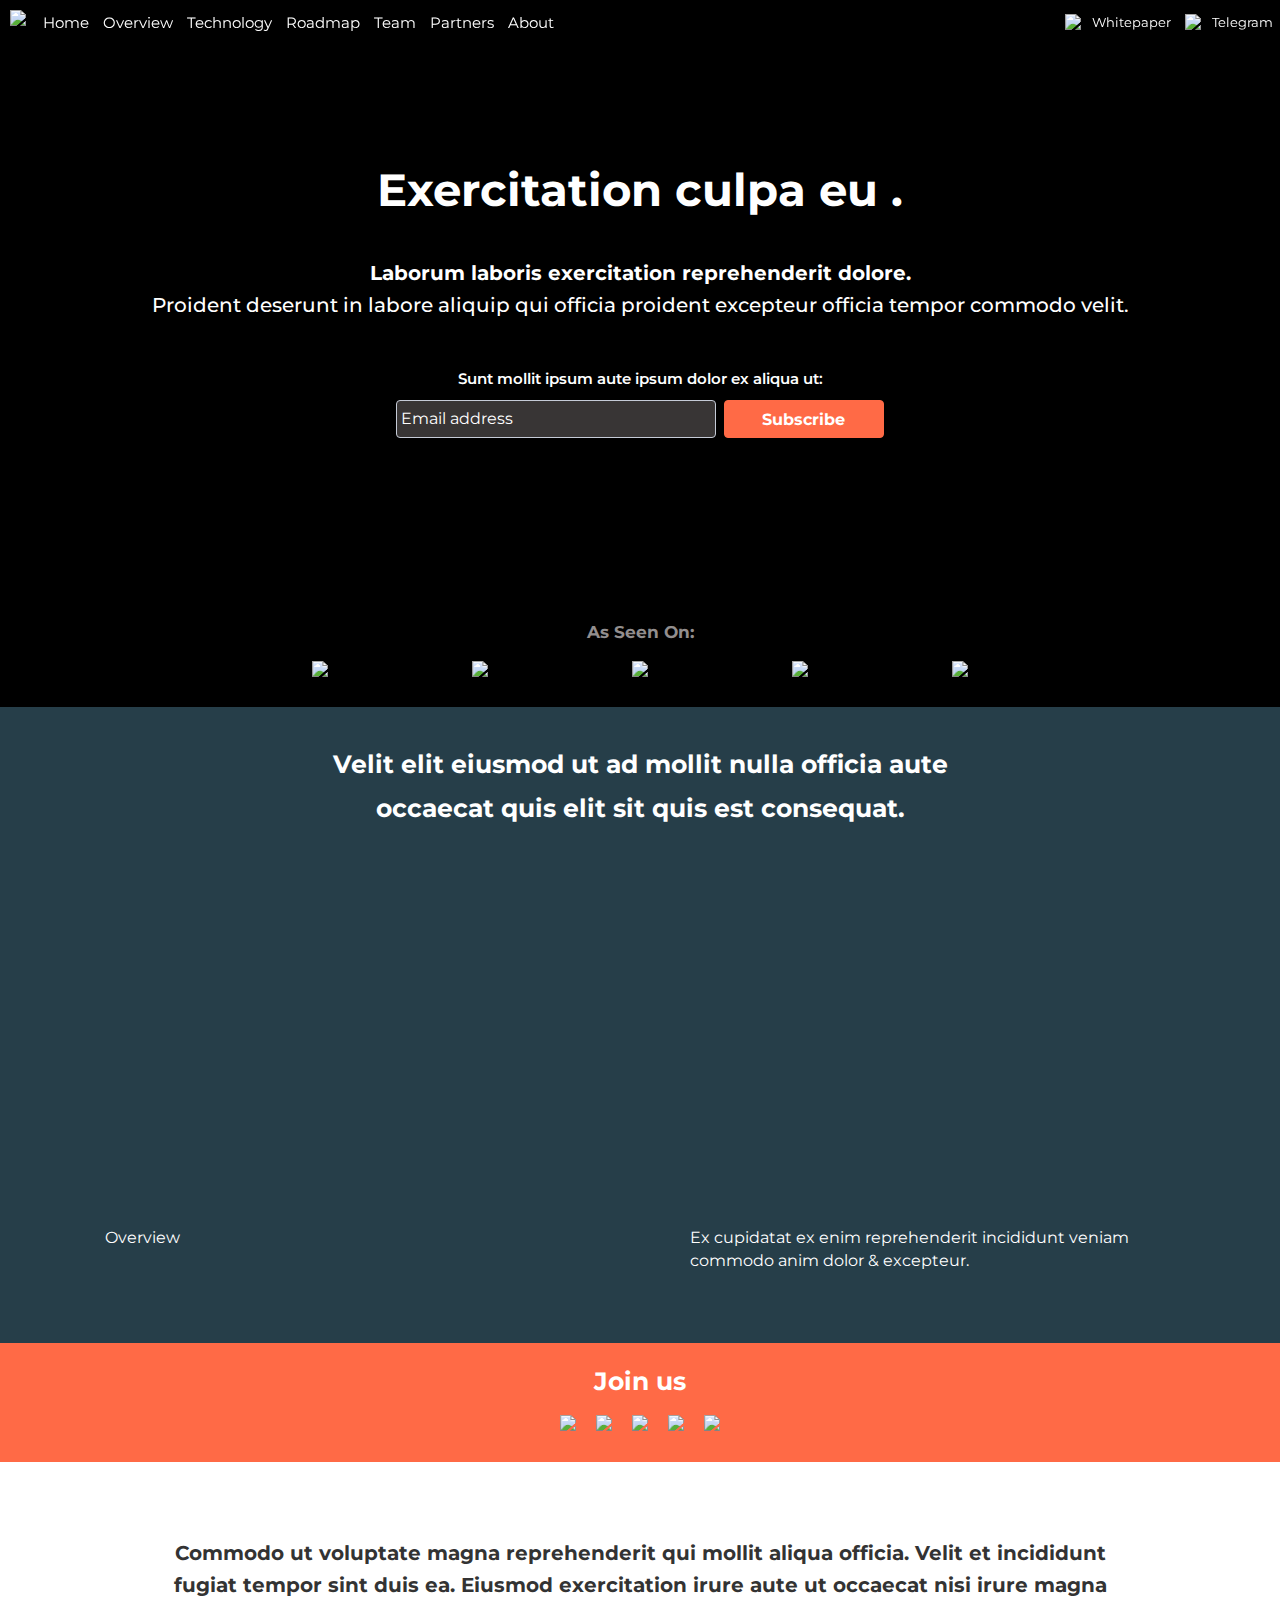
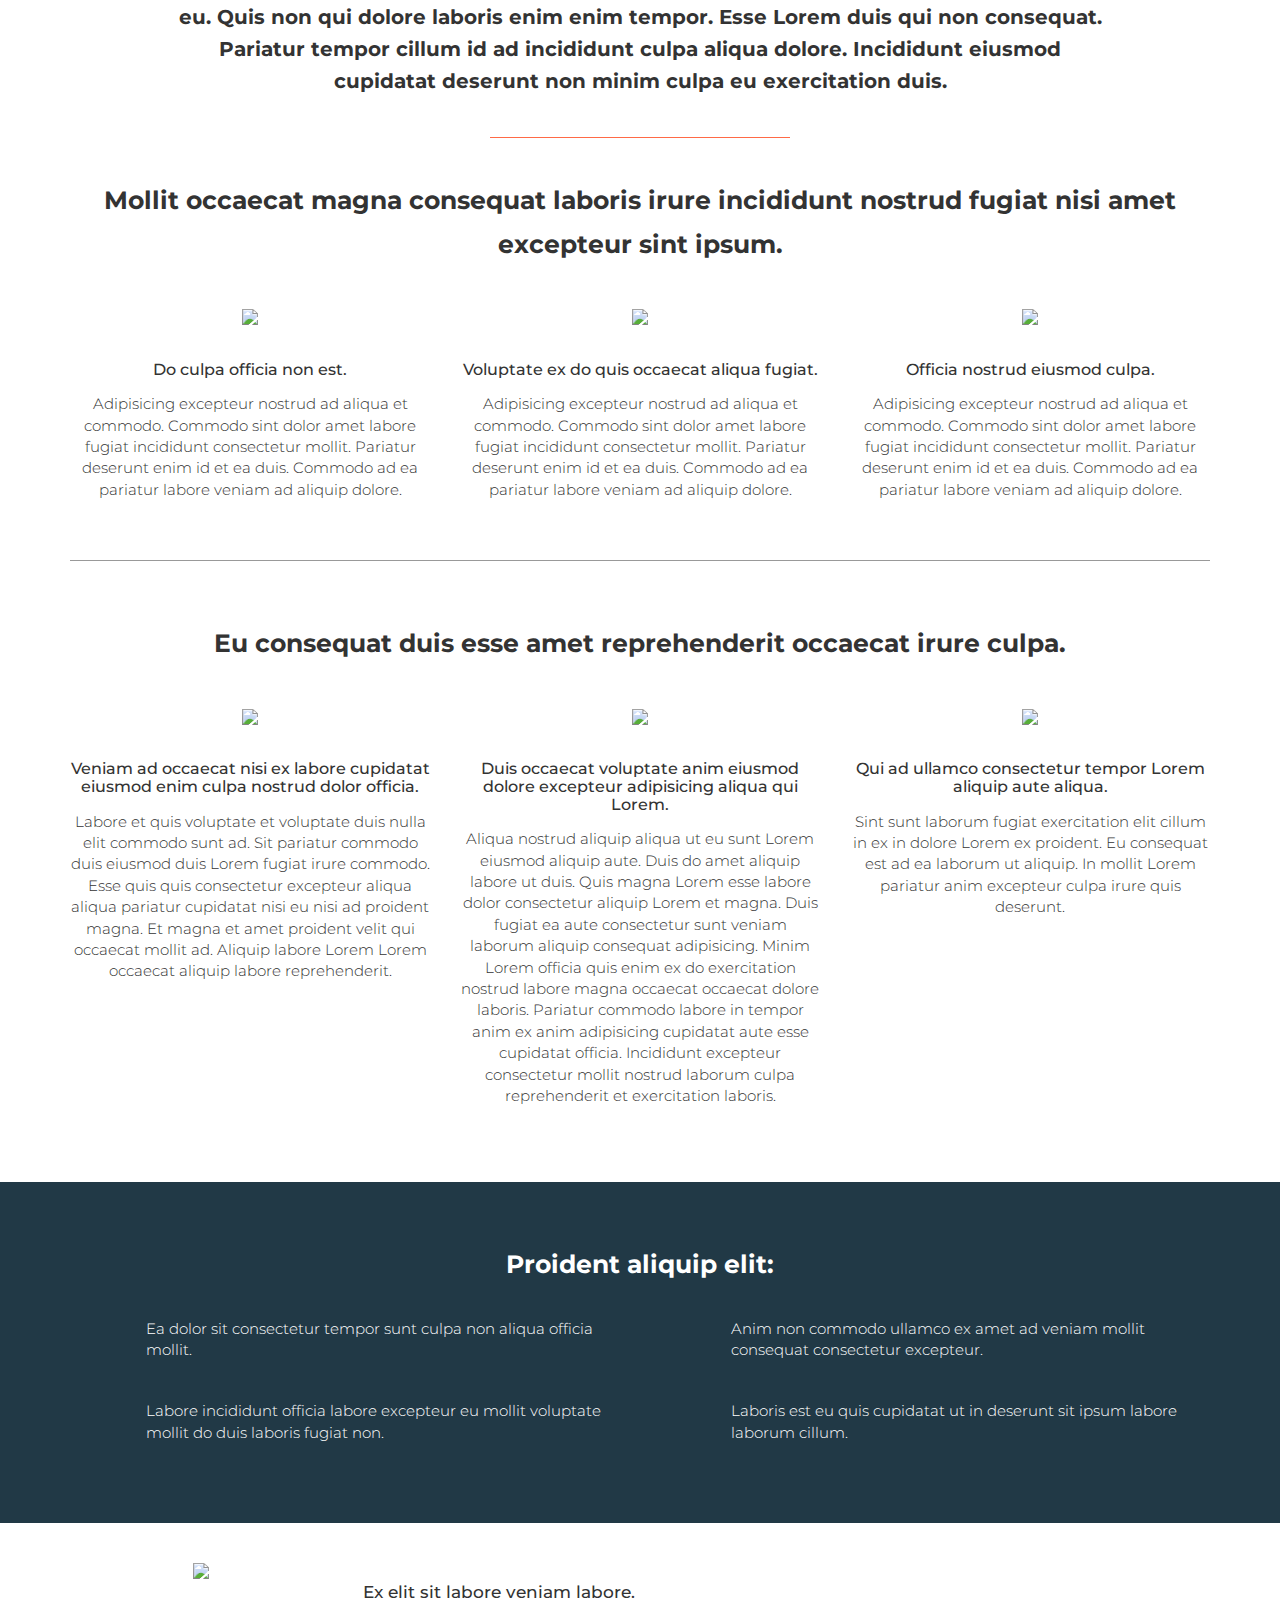
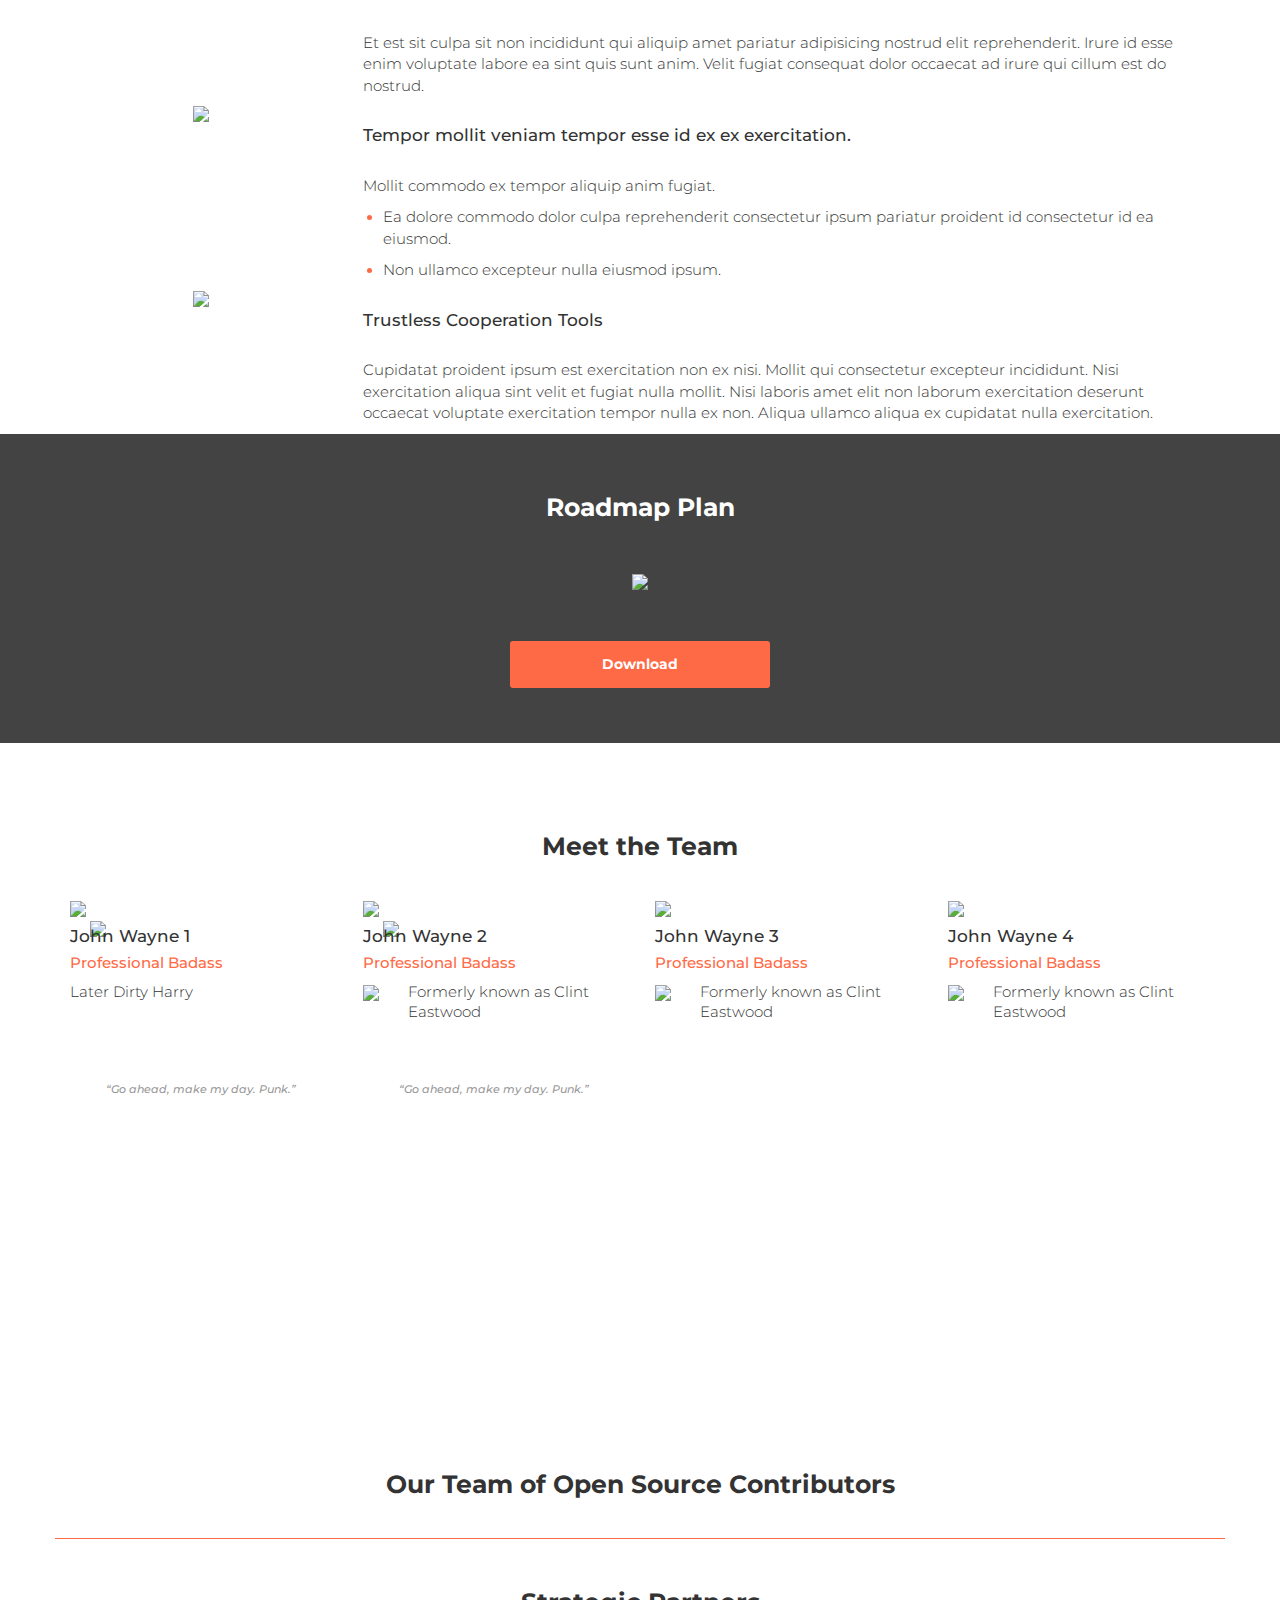
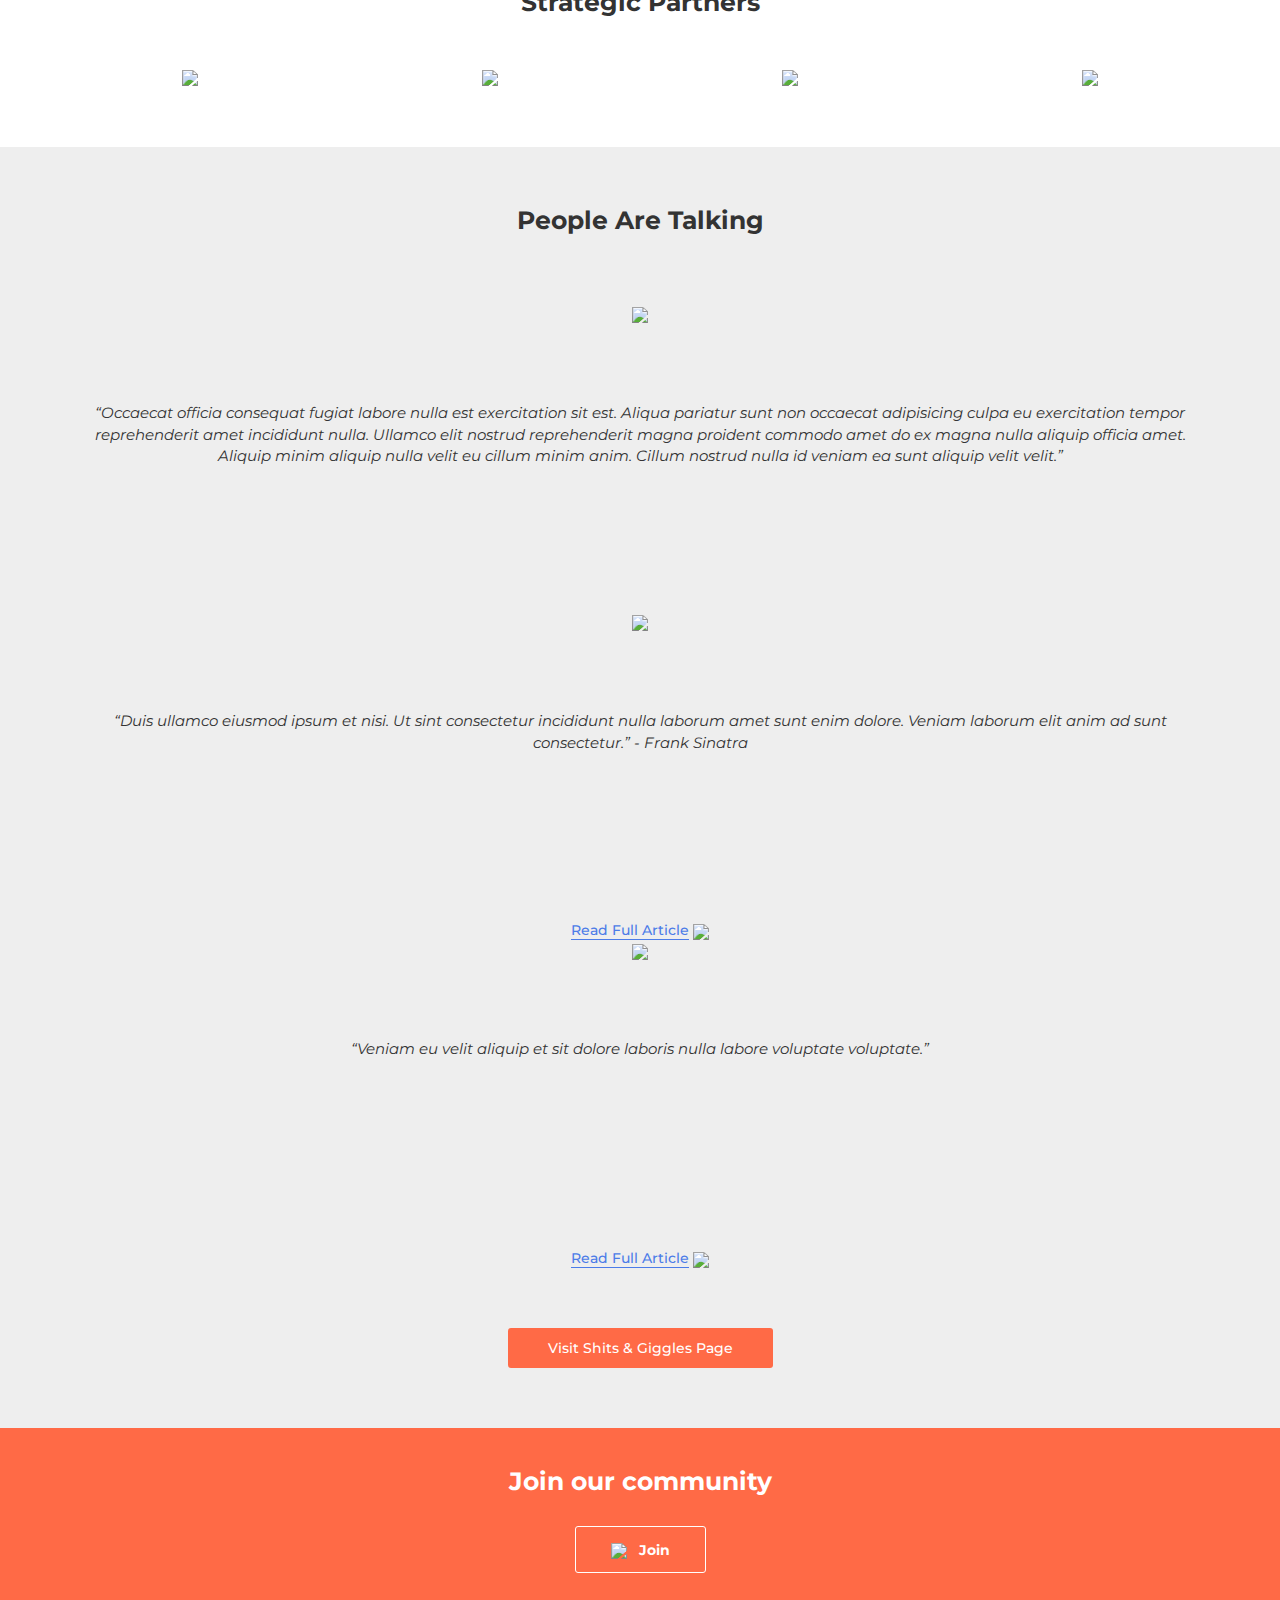
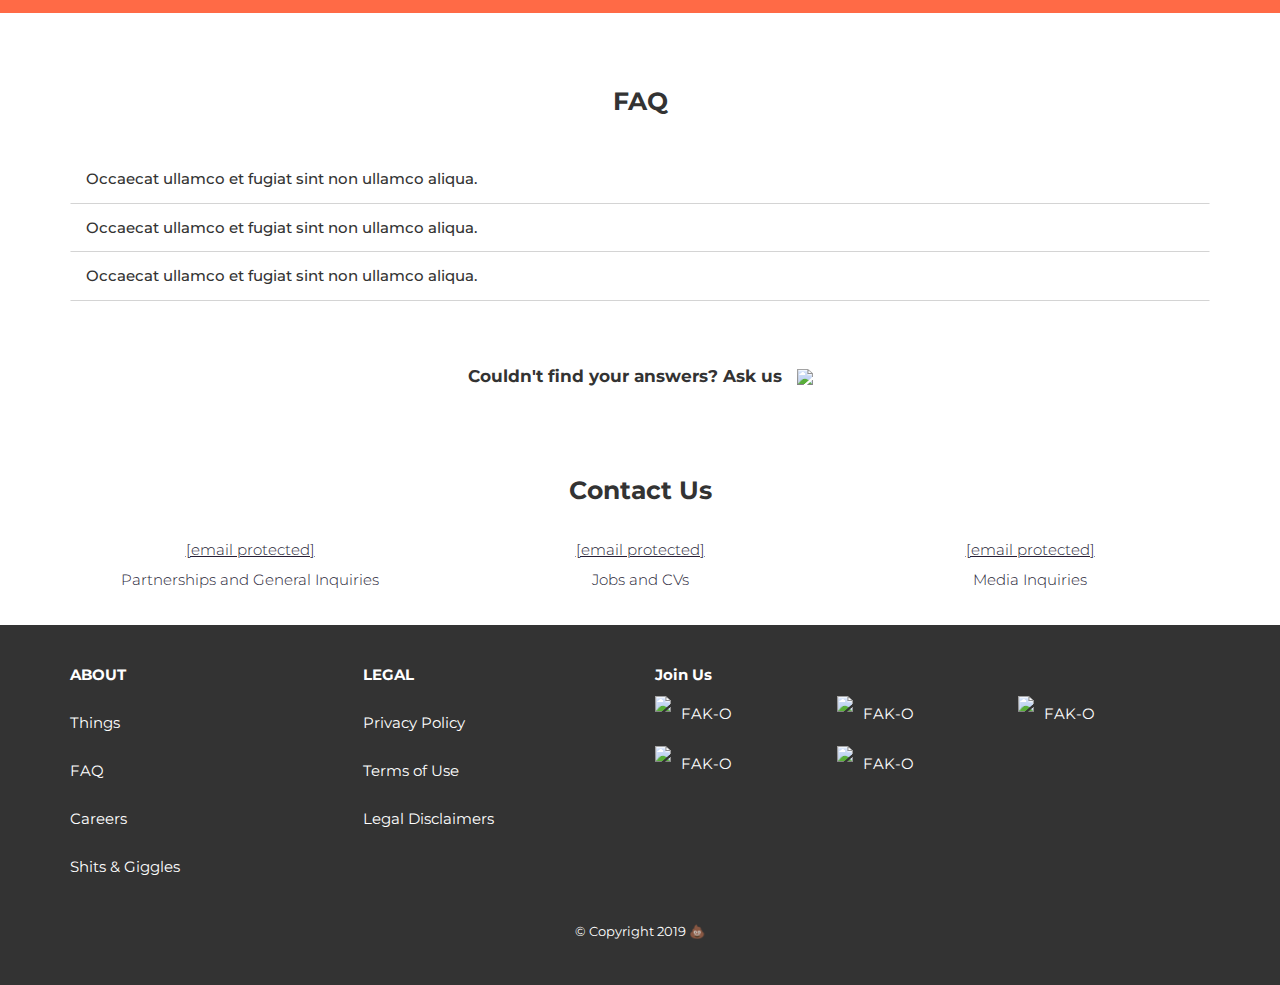
==== lol.html @ dcde8f8f "💩commit 1" ====
<!DOCTYPE html>
<html>
<head>
<meta charset="utf-8" />
<meta http-equiv="X-UA-Compatible" content="IE=edge" />
<meta name="viewport" content="width=device-width, initial-scale=1.0, maximum-scale=1.0, user-scalable=0" />
<title>CDC Systems - Cooperative De-Conflicting</title>
<meta name="description" content="" />
<meta property="og:title" content="CDC Systems - Cooperative De-Conflicting" />
<meta property="og:type" content="website" />
<meta property="og:image" content="" />
<meta property="og:url" content="" />
<meta property="og:description" content="CDC Systems - Cooperative De-Conflicting" />
<!-- <link rel="apple-touch-icon" sizes="57x57" href="img/fav/favicon.png?v=2.1" />
<link rel="apple-touch-icon" sizes="60x60" href="img/fav/favicon.png?v=2.1" />
<link rel="apple-touch-icon" sizes="72x72" href="img/fav/favicon.png?v=2.1" />
<link rel="apple-touch-icon" sizes="76x76" href="img/fav/favicon.png?v=2.1" />
<link rel="apple-touch-icon" sizes="114x114" href="img/fav/apple-icon-114x114.png?v=2.1" />
<link rel="apple-touch-icon" sizes="120x120" href="img/fav/apple-icon-120x120.png?v=2.1" />
<link rel="apple-touch-icon" sizes="144x144" href="img/fav/apple-icon-144x144.png?v=2.1" />
<link rel="apple-touch-icon" sizes="152x152" href="img/fav/apple-icon-152x152.png?v=2.1" />
<link rel="apple-touch-icon" sizes="180x180" href="img/fav/apple-icon-180x180.png?v=2.1" />
<link rel="icon" type="image/png" sizes="192x192" href="img/fav/android-icon-192x192.png?v=2.1" />
<link rel="icon" type="image/png" sizes="32x32" href="img/fav/favicon.png?v=2.1" />
<link rel="icon" type="image/png" sizes="96x96" href="img/fav/favicon.png?v=2.1" />
<link rel="icon" type="image/png" sizes="16x16" href="img/fav/favicon.png?v=2.1" />
<link rel="manifest" href="img/fav/manifest.json" /> -->
<link href="https://fonts.googleapis.com/css?family=Montserrat:300,400,500,700" rel="stylesheet" />
<link rel="stylesheet" href="https://cdnjs.cloudflare.com/ajax/libs/animate.css/3.5.2/animate.min.css" />
<link href="https://maxcdn.bootstrapcdn.com/font-awesome/4.7.0/css/font-awesome.min.css" rel="stylesheet" />
<link href="https://maxcdn.bootstrapcdn.com/bootstrap/3.3.6/css/bootstrap.min.css" rel="stylesheet" />
<link rel="stylesheet" href="https://cdnjs.cloudflare.com/ajax/libs/slick-carousel/1.8.1/slick.min.css" />
<link rel="stylesheet" type="text/css" href="style.css" />
</head>
<body>
<nav class="navbar navbar-fixed-top">
    <div class="container1">
        <div class="navbar-header">
            <button type="button" class="navbar-toggle collapsed" data-toggle="collapse" data-target="#navbar" aria-expanded="false" aria-controls="navbar">
                <span class="sr-only">Toggle navigation</span>
                <span class="icon-bar"></span> <span class="icon-bar"></span>
                <span class="icon-bar"></span>
            </button>
            <a class="navbar-brand" href="/">
                <img id="logo-orange" src="http://fakeimg.pl/36" />
                <img id="logo-white" src="http://fakeimg.pl/36" />
            </a>
        </div>
        <div id="navbar" class="collapse navbar-collapse">
            <ul class="nav navbar-nav">
                <li><a class="scroll-link" href="#home">Home</a></li>
                <li><a class="scroll-link" href="#overview">Overview</a></li>
                <li><a class="scroll-link" href="#technology">Technology</a></li>
                <li><a class="scroll-link" href="#roadmap">Roadmap</a></li>
                <li><a class="scroll-link" href="#team">Team</a></li>
                <li><a class="scroll-link" href="#partners">Partners</a></li>
                <li class="dropdown hidden-xs">
                    <a href="#" class="dropdown-toggle" data-toggle="dropdown" role="button" aria-haspopup="true" aria-expanded="false">About</a>
                    <ul class="dropdown-menu">
                        <li><a class="scroll-link" href="#faq">FAQ</a></li>
                        <li><a href="">Careers</a></li>
                        <li><a href="">Press &amp; Media</a></li>
                        <li><a class="scroll-link" href="#contact">Contact</a></li>
                    </ul>
                </li>
                <li class="visible-xs">
                    <a class="scroll-link" href="#faq">FAQ</a>
                </li>
                <li class="visible-xs"><a href="">Careers</a></li>
                <li class="visible-xs">
                    <a href="">Shits &amp; Giggles</a>
                </li>
                <li class="visible-xs">
                    <a class="scroll-link" href="#contact">Contact</a>
                </li>
            </ul>
            <ul class="nav navbar-nav navbar-right visible-xs visible-lg">
                <li>
                    <a href="" target="_blank"><img src="http://fakeimg.pl/16" /> Whitepaper</a>
                </li>
                <li>
                    <a href="" target="_blank"><img src="http://fakeimg.pl/16" /> Telegram</a>
                </li>
                <li class="visible-xs">
                    <a href="" target="_blank"><img src="http://fakeimg.pl/16" /> Medium</a>
                </li>
                <li class="visible-md visible-lg btn-top-register">
                    <form action="/join" method="post" id="mc-embedded-subscribe-form" name="mc-embedded-subscribe-form" class="validate" novalidate>
                        <div id="mc_embed_signup_scroll">
                            <div class="mc-field-group">
                                <input type="hidden" id="transaction_id" name="transaction_id" />
                                <input type="hidden" id="referrer" name="referrer" />
                                <input type="email" value="" name="EMAIL" class="required email" id="mce-EMAIL" placeholder="Email address" style="width: 66%;display:none;" />
                            </div>
                                <div id="mce-responses" class="clear">
                                <div class="response" id="mce-error-response" style="display:none"></div>
                                <div class="response" id="mce-success-response" style="display:none"></div>
                            </div>
                            <div style="position: absolute; left: -5000px;" aria-hidden="true">
                                <input type="text" name="b_8cbc69b6acf3e3436662993bd_6bd28e738d" tabindex="-1" value="" />
                            </div>
                            <div class="clear" id="hero-register-button">
                                <input type="submit" value="Register" name="subscribe" id="mc-embedded-subscribe" class="button" onclick="if (!window.__cfRLUnblockHandlers) return false; ga('send', 'event', 'Register-Top-Click', 'click', 'top_register_click');" style="display:none" data-cf-modified-8d122da103e31be80b570dc6-="" />
                            </div>
                        </div>
                    </form>
                </li>
            </ul>
            <ul class="nav navbar-nav navbar-right hidden-xs hidden-lg">
                <li>
                    <a href="#" target="_blank"><img src="http://fakeimg.pl/16" /></a>
                </li>
                <li>
                    <a href="#" target="_blank"><img src="http://fakeimg.pl/16" /></a>
                </li>
                <li class="btn-top-register">
                    <form action="/join" method="post" id="mc-embedded-subscribe-form" name="mc-embedded-subscribe-form" class="validate" novalidate>
                        <div id="mc_embed_signup_scroll">
                            <div class="mc-field-group">
                                <input type="hidden" id="transaction_id" name="transaction_id" />
                                <input type="hidden" id="referrer" name="referrer" />
                                <input type="email" value="" name="EMAIL" class="required email" id="mce-EMAIL" placeholder="Email address" style="width: 66%;display:none;" />
                            </div>
                                <div id="mce-responses" class="clear">
                                <div class="response" id="mce-error-response" style="display:none"></div>
                                <div class="response" id="mce-success-response" style="display:none"></div>
                            </div>
                            <div style="position: absolute; left: -5000px;" aria-hidden="true">
                                <input type="text" name="b_8cbc69b6acf3e3436662993bd_6bd28e738d" tabindex="-1" value="" />
                            </div>
                            <div class="clear" id="hero-register-button">
                                <input type="submit" value="Register" name="subscribe" id="mc-embedded-subscribe" class="button" onclick="if (!window.__cfRLUnblockHandlers) return false; ga('send', 'event', 'Register-Top-Click', 'click', 'top_register_click');" style="display:none" data-cf-modified-8d122da103e31be80b570dc6-="" />
                            </div>
                        </div>
                    </form>
                </li>
                <li class="visible-xs">
                <a href="#" target="_blank"><img src="http://fakeimg.pl/60" /></a>
                </li>
            </ul>
        </div>
    </div>
</nav>
<div class="hero hero-ico main-hero" id="home">
    <div id="startchange"></div>
    <div class="hero-inner">
        <div class="hero-valign">
            <div class="">
                <div class="row">
                    <div class="screen1">
                        <div class="hero-center">
                            <div class="screen1Cell">
                                <h1>Exercitation culpa eu .</h1>
                                <div class="visible-xs airpad"></div>
                                <h5 class="visible-xs">
                                    <span>Nostrud irure eu eu ad excepteur Lorem laborum.</span>
                                </h5>
                                <h5 class="hidden-xs">
                                    <span>Laborum laboris exercitation reprehenderit dolore.</span>
                                    Proident deserunt in labore aliquip qui officia proident excepteur officia tempor commodo velit.
                                </h5>
                                <div class="token-sale-announcement ico-start-box">
                                    <h6>
                                    Sunt mollit ipsum aute ipsum dolor ex aliqua ut:
                                    </h6>
                                    <form action="#" method="post" id="mc-embedded-subscribe-form" name="mc-embedded-subscribe-form" class="validate email-form" novalidate>
                                        <input type="email" value="" name="EMAIL" class="required email email-input" id="mce-EMAIL" placeholder="Email address" />
                                        <input type="submit" class="button" id="submit-email" value="Subscribe" />
                                        <div id="error-msg"></div>
                                    </form>
                                </div>
                            </div>
                        </div>
                    </div>
                </div>
            </div>
        </div>
    </div>
    <div class="as-seen-on-hero">
        <h4>As Seen On:</h4>
        <div class="container">
            <div class="row">
                <div>
                    <div class="as-seen-on-logo">
                        <a href="#" target="_blank"><img src="http://fakeimg.pl/212" /></a>
                    </div>
                    <div class="as-seen-on-logo">
                        <a href="#" target="_blank"><img src="http://fakeimg.pl/212" /></a>
                    </div>
                    <div class="as-seen-on-logo">
                        <a href="#" target="_blank"><img src="http://fakeimg.pl/212" /></a>
                    </div>
                </div>
                <div>
                    <div class="as-seen-on-logo">
                        <a href="#" target="_blank"><img src="http://fakeimg.pl/212" /></a>
                    </div>
                    <div class="as-seen-on-logo">
                        <a href="#" target="_blank"><img src="http://fakeimg.pl/212" /></a>
                    </div>
                </div>
            </div>
        </div>
    </div>
</div>
<div class="best-brands hide">
    <h2>Working with us:</h2>
    <a href="#" target="_blank"><img src="http://fakeimg.pl/30" /></a>
    <a href="#" target="_blank"><img src="http://fakeimg.pl/30" /></a>
    <br class="visible-xs" />
    <a href="#" target="_blank"><img src="http://fakeimg.pl/30" /></a>
    <a href="#/" target="_blank"><img src="http://fakeimg.pl/30" /></a>
    <br class="visible-xs" />
    <a href="#" target="_blank"><img src="http://fakeimg.pl/30" /></a>
    <a href="#" target="_blank"><img src="http://fakeimg.pl/30" /></a>
    <br class="visible-xs" />
    <a href="#" target="_blank"><img src="http://fakeimg.pl/30" /></a>
    <a href="#" target="_blank"><img src="http://fakeimg.pl/30" /></a>
</div>
<div class="video-home" id="overview">
    <div class="container">
        <h2>
        Velit elit eiusmod ut ad mollit nulla officia aute<br />
        occaecat quis elit sit quis est consequat.
        </h2>
        <div class="row">
            <div class="col-sm-6">
                <div class="videoWrapper">
                    <iframe width="560" height="315" src="https://www.youtube.com/embed/oHg5SJYRHA0" frameborder="0" allow="autoplay; encrypted-media" allowfullscreen>iFrame here</iframe>
                </div>
                <p>Overview</p>
                <br class="visible-xs" />
                <br class="visible-xs" />
            </div>
            <div class="col-sm-6">
                <div class="videoWrapper">
                    <iframe width="560" height="315" src="https://www.youtube.com/embed/oHg5SJYRHA0" frameborder="0" allow="autoplay; encrypted-media" allowfullscreen>iFrame here</iframe>
                </div>
                <p>
                    Ex cupidatat ex enim reprehenderit incididunt veniam commodo anim dolor
                    &amp; excepteur.
                </p>
            </div>
        </div>
    </div>
</div>
<div class="join-us-orange">
<h2>Join us</h2>
    <a href="#" target="_blank" title="NOTHING!"><img src="http://fakeimg.pl/15"></a>
    <a href="#" target="_blank" title="NOTHING!"><img src="http://fakeimg.pl/15"></a>
    <a href="#" target="_blank" title="NOTHING!"><img src="http://fakeimg.pl/15"></a>
    <a href="#" target="_blank" title="NOTHING!"><img src="http://fakeimg.pl/15"></a>
    <a href="#" target="_blank" title="NOTHING!"><img src="http://fakeimg.pl/15"></a>
</div>
<div class="container illustrations">
    <div class="row">
        <div class="col-sm-10 col-sm-offset-1">
            <h3>
                Commodo ut voluptate magna reprehenderit qui mollit aliqua officia. Velit et incididunt fugiat tempor sint duis ea. Eiusmod exercitation irure aute ut occaecat nisi irure magna eu. Quis non qui dolore laboris enim enim tempor. Esse Lorem duis qui non consequat. Pariatur tempor cillum id ad incididunt culpa aliqua dolore. Incididunt eiusmod cupidatat deserunt non minim culpa eu exercitation duis.
            </h3>
        </div>
    </div>
    <h2>Mollit occaecat magna consequat laboris irure incididunt nostrud fugiat nisi amet excepteur sint ipsum.</h2>
    <div class="row text-center">
        <div class="col-sm-4">
            <img src="http://fakeimg.pl/212" />
            <h4>Do culpa officia non est.</h4>
            <p>
            Adipisicing excepteur nostrud ad aliqua et commodo. Commodo sint dolor amet labore fugiat incididunt consectetur mollit. Pariatur deserunt enim id et ea duis. Commodo ad ea pariatur labore veniam ad aliquip dolore.
            </p>
        </div>
        <div class="col-sm-4">
            <img src="http://fakeimg.pl/212" />
            <h4>Voluptate ex do quis occaecat aliqua fugiat.</h4>
            <p>
                    Adipisicing excepteur nostrud ad aliqua et commodo. Commodo sint dolor amet labore fugiat incididunt consectetur mollit. Pariatur deserunt enim id et ea duis. Commodo ad ea pariatur labore veniam ad aliquip dolore.
            </p>
        </div>
        <div class="col-sm-4">
            <img src="http://fakeimg.pl/212" />
            <h4>Officia nostrud eiusmod culpa.</h4>
            <p>
                    Adipisicing excepteur nostrud ad aliqua et commodo. Commodo sint dolor amet labore fugiat incididunt consectetur mollit. Pariatur deserunt enim id et ea duis. Commodo ad ea pariatur labore veniam ad aliquip dolore.
            </p>
        </div>
    </div>
    <div class="breaker"></div>
    <h2>Eu consequat duis esse amet reprehenderit occaecat irure culpa.</h2>
    <div class="row text-center">
        <div class="col-sm-4">
            <img src="http://fakeimg.pl/212" />
            <h4>Veniam ad occaecat nisi ex labore cupidatat eiusmod enim culpa nostrud dolor officia.</h4>
            <p>
            Labore et quis voluptate et voluptate duis nulla elit commodo sunt ad. Sit pariatur commodo duis eiusmod duis Lorem fugiat irure commodo. Esse quis quis consectetur excepteur aliqua aliqua pariatur cupidatat nisi eu nisi ad proident magna. Et magna et amet proident velit qui occaecat mollit ad. Aliquip labore Lorem Lorem occaecat aliquip labore reprehenderit.
            </p>
        </div>
        <div class="col-sm-4">
            <img src="http://fakeimg.pl/212" />
            <h4>Duis occaecat voluptate anim eiusmod dolore excepteur adipisicing aliqua qui Lorem.</h4>
            <p>
            Aliqua nostrud aliquip aliqua ut eu sunt Lorem eiusmod aliquip aute. Duis do amet aliquip labore ut duis. Quis magna Lorem esse labore dolor consectetur aliquip Lorem et magna. Duis fugiat ea aute consectetur sunt veniam laborum aliquip consequat adipisicing. Minim Lorem officia quis enim ex do exercitation nostrud labore magna occaecat occaecat dolore laboris. Pariatur commodo labore in tempor anim ex anim adipisicing cupidatat aute esse cupidatat officia. Incididunt excepteur consectetur mollit nostrud laborum culpa reprehenderit et exercitation laboris.
            </p>
        </div>
        <div class="col-sm-4">
            <img src="http://fakeimg.pl/212" />
            <h4>Qui ad ullamco consectetur tempor Lorem aliquip aute aliqua.</h4>
            <p>
            Sint sunt laborum fugiat exercitation elit cillum in ex in dolore Lorem ex proident. Eu consequat est ad ea laborum ut aliquip. In mollit Lorem pariatur anim excepteur culpa irure quis deserunt.
            </p>
        </div>
    </div>
</div>
<div class="blockchain-enables">
    <div class="container">
        <h2>Proident aliquip elit:</h2>
        <div class="row">
            <div class="col-sm-6">
                <ul>
                    <li>
                        Ea dolor sit consectetur tempor sunt culpa non aliqua officia mollit.
                    </li>
                    <li>
                        Labore incididunt officia labore excepteur eu mollit voluptate mollit do duis laboris fugiat non.
                    </li>
                </ul>
            </div>
            <div class="col-sm-6">
                <ul>
                    <li>
                        Anim non commodo ullamco ex amet ad veniam mollit consequat consectetur excepteur.
                    </li>
                    <li>
                        Laboris est eu quis cupidatat ut in deserunt sit ipsum labore laborum cillum.
                    </li>
                </ul>
            </div>
        </div>
    </div>
</div>
<div class="container technologies" id="technology">
    <div class="row">
        <div class="col-sm-3"><img src="img/technology1.png" /></div>
            <div class="col-sm-9">
                <h4>Ex elit sit labore veniam labore.</h4>
                <p>
                    Et est sit culpa sit non incididunt qui aliquip amet pariatur adipisicing nostrud elit reprehenderit. 
                    Irure id esse enim voluptate labore ea sint quis sunt anim. 
                    Velit fugiat consequat dolor occaecat ad irure qui cillum est do nostrud.
                </p>
            </div>
        </div>
        <div class="row">
            <div class="col-sm-3"><img src="img/technology2.png" /></div>
            <div class="col-sm-9">
                <h4>Tempor mollit veniam tempor esse id ex ex exercitation.</h4>
                <p>
                    Mollit commodo ex tempor aliquip anim fugiat.
                </p>
                <ul>
                    <li>
                        <p>
                            Ea dolore commodo dolor culpa reprehenderit consectetur ipsum pariatur proident id consectetur id ea eiusmod.
                        </p>
                    </li>
                    <li>
                        <p>
                            Non ullamco excepteur nulla eiusmod ipsum.
                        </p>
                    </li>
                </ul>
            </div>
        </div>
        <div class="row">
            <div class="col-sm-3"><img src="img/technology3.png" /></div>
            <div class="col-sm-9">
            <h4>Trustless Cooperation Tools</h4>
            <p>
            Cupidatat proident ipsum est exercitation non ex nisi. 
            Mollit qui consectetur excepteur incididunt. 
            Nisi exercitation aliqua sint velit et fugiat nulla mollit. 
            Nisi laboris amet elit non laborum exercitation deserunt occaecat voluptate exercitation tempor nulla ex non. 
            Aliqua ullamco aliqua ex cupidatat nulla exercitation.
            </p>
        </div>
    </div>
</div>
<div class="roadmap" id="roadmap">
    <h2>Roadmap Plan</h2>
    <img src="http://fakeimg.pl/500" />
    <a href="#" target="_blank">Download</a>
</div>
<div class="container team" id="team">
    <h2>Meet the Team</h2>
    <div class="row team-large">
        <div class="col-xs-6 col-sm-3 hasVideo">
            <a href="#modalJohnWayne1" data-toggle="modal" data-target="#modalJohnWayne1">
                <img src="img/video_icon.png" class="videoIcon" />
                <img src="http://fakeimg.pl/60" />
                <div class="row">
                    <div class="col-xs-10 col-sm-12">
                        <h4>John Wayne 1</h4>
                        <h5>Professional Badass</h5>
                    </div>
                </div>
            </a>
            <div class="advisor-logo">
                <div class="row">
                <div class="col-xs-12"><h3>Later Dirty Harry</h3></div>
                </div>
            </div>
            <div class="advisor-quote">
                <h6>
                    &ldquo;Go ahead, make my day. Punk.&rdquo;
                </h6>
            </div>
        </div>
        <div class="col-xs-6 col-sm-3 hasVideo">
            <a href="#modalJohnWayne2" data-toggle="modal" data-target="#modalJohnWayne2">
                <img src="img/video_icon.png" class="videoIcon" />
                <img src="http://fakeimg.pl/60" />
                <div class="row">
                    <div class="col-xs-10 col-sm-12">
                        <h4>John Wayne 2</h4>
                        <h5>Professional Badass</h5>
                    </div>
                </div>
            </a>
            <div class="advisor-logo">
                <div class="row">
                    <div class="col-xs-3 col-sm-2">
                        <img src="http://fakeimg.pl/30" class="logo-up" />
                    </div>
                    <div class="col-xs-9 col-sm-10">
                        <h3>
                            Formerly known as Clint Eastwood
                        </h3>
                    </div>
                </div>
            </div>
            <div class="advisor-quote">
                <h6>
                        &ldquo;Go ahead, make my day. Punk.&rdquo;
                </h6>
            </div>
        </div>
        <div class="col-xs-6 col-sm-3">
            <a href="#modalJohnWayne3" data-toggle="modal" data-target="#modalJohnWayne3">
                <img src="http://fakeimg.pl/60" />
                <div class="row">
                    <div class="col-xs-10 col-sm-12">
                        <h4>John Wayne 3</h4>
                        <h5>Professional Badass</h5>
                    </div>
                </div>
            </a>
            <div class="advisor-logo">
                <div class="row">
                    <div class="col-xs-3 col-sm-2">
                        <img src="http://fakeimg.pl/30" />
                    </div>
                    <div class="col-xs-9 col-sm-10">
                        <h3>Formerly known as Clint Eastwood</h3>
                    </div>
                </div>
            </div>
        </div>
        <div class="col-xs-6 col-sm-3">
                <a href="#modalJohnWayne4" data-toggle="modal" data-target="#modalJohnWayne3">
                    <img src="http://fakeimg.pl/60" />
                    <div class="row">
                        <div class="col-xs-10 col-sm-12">
                            <h4>John Wayne 4</h4>
                            <h5>Professional Badass</h5>
                        </div>
                    </div>
                </a>
                <div class="advisor-logo">
                    <div class="row">
                        <div class="col-xs-3 col-sm-2">
                            <img src="http://fakeimg.pl/30" />
                        </div>
                        <div class="col-xs-9 col-sm-10">
                            <h3>Formerly known as Clint Eastwood</h3>
                        </div>
                    </div>
                </div>
            </div>
    </div>
    <h2 class="contributors-title" id="contributors">
    Our Team of Open Source Contributors
    </h2>
    <div class="contributors"></div>
</div>
<div class="as-seen-on hide">
    <div class="container">
        <h2>As seen on</h2>
        <div class="row text-center">
            <div class="col-sm-6">
                <a href="" target="_blank"><img src=""/></a>
            </div>
            <div class="col-sm-6">
                <a href="" target="_blank"><img src=""/></a>
            </div>
            <div class="col-sm-6">
                <a href="" target="_blank"><img src=""/></a>
            </div>
            <div class="col-sm-6">
                <a href="" target="_blank"><img src=""/></a>
            </div>
        </div>
        <div class="text-right hide">
            <a href="#">Learn more about our media and press releases
        <img src="img/circle-right.png" /></a>
        </div>
    </div>
</div>
<div class="container partners" id="partners">
    <h2>Strategic Partners</h2>
    <div class="row">
        <div class="col-sm-6 col-md-3">
            <a href="#" target="_blank">
            <img src="http://fakeimg.pl/60" />
            </a>
        </div>
        <div class="col-sm-6 col-md-3">
            <a href="http://www.amazix.com/" target="_blank">
            <img src="http://fakeimg.pl/60" />
            </a>
        </div>
        <div class="col-sm-6 col-md-3">
            <a href="http://www.amazix.com/" target="_blank">
            <img src="http://fakeimg.pl/60" />
            </a>
        </div>
        <div class="col-sm-6 col-md-3">
            <a href="http://www.amazix.com/" target="_blank">
            <img src="http://fakeimg.pl/60" />
            </a>
        </div>
    </div>
</div>
<div class="people-are-talking">
    <div class="container">
        <h2>People Are Talking</h2>
        <div class="row1 slick-gallery">
            <div>
                <img src="http://fakeimg.pl/60" />
                <h3>&nbsp;</h3>
                <p>
                &ldquo;Occaecat officia consequat fugiat labore nulla est exercitation sit est. Aliqua pariatur sunt non occaecat adipisicing culpa eu exercitation tempor reprehenderit amet incididunt nulla. Ullamco elit nostrud reprehenderit magna proident commodo amet do ex magna nulla aliquip officia amet. Aliquip minim aliquip nulla velit eu cillum minim anim. Cillum nostrud nulla id veniam ea sunt aliquip velit velit.&rdquo;
                </p>
                <a href="#" /></a>
            </div>
            <div>
                <img src="http://fakeimg.pl/60" />
                <h3>&nbsp;</h3>
                <p>
                &ldquo;Duis ullamco eiusmod ipsum et nisi. Ut sint consectetur incididunt nulla laborum amet sunt enim dolore. Veniam laborum elit anim ad sunt consectetur.&rdquo; - Frank Sinatra
                </p>
                <a href="#" target="_blank"><span>Read Full Article</span> <img src="http://fakeimg.pl/60" /></a>
            </div>
            <div>
                <img src="http://fakeimg.pl/60" />
                <h3>&nbsp;</h3>
                <p>
                &ldquo;Veniam eu velit aliquip et sit dolore laboris nulla labore voluptate voluptate.&rdquo;
                </p>
                <a href="#" target="_blank"><span>Read Full Article</span> <img src="http://fakeimg.pl/60" /></a>
            </div>
        </div>
        <a href="#" class="btn-orange">Visit Shits &amp; Giggles Page</a>
    </div>
</div>
<div class="join-telegram">
    <h2>Join our community</h2>
    <a href="#" target="_blank"><img src="http://fakeimg.pl/15" /> Join</a>
</div>
<div class="container faq-questions" id="faq">
    <h2>FAQ</h2>
    <div class="panel-group" id="accordion-question" role="tablist" aria-multiselectable="true">
        <div class="panel">
            <div class="panel-heading" role="tab" id="title1">
                <h4 class="panel-title">
                <a role="button" data-toggle="collapse" data-parent="#accordion-question" href="#question1" aria-expanded="false" aria-controls="question1">
                Occaecat ullamco et fugiat sint non ullamco aliqua.
                </a>
                </h4>
            </div>
            <div id="question1" class="panel-collapse collapse" role="tabpanel" aria-labelledby="title1">
                <div class="panel-body">
                    <p>
                    Cupidatat sint aliqua ut commodo anim laborum nisi qui esse esse non velit Lorem. Ullamco magna aute in eiusmod dolore est excepteur velit fugiat id sunt. Lorem qui esse ullamco minim officia sunt. Nulla mollit pariatur pariatur ex aliquip commodo dolor elit veniam proident. Aliqua tempor veniam qui ipsum exercitation dolor duis pariatur eu in officia pariatur ipsum nulla. Lorem eiusmod nulla veniam ipsum qui culpa elit minim nulla proident dolore sint ipsum cillum.
                    </p>
                </div>
            </div>
        </div>
        <div class="panel">
            <div class="panel-heading" role="tab" id="title1">
                <h4 class="panel-title">
                <a role="button" data-toggle="collapse" data-parent="#accordion-question" href="#question2" aria-expanded="false" aria-controls="question2">
                Occaecat ullamco et fugiat sint non ullamco aliqua.
                </a>
                </h4>
            </div>
            <div id="question2" class="panel-collapse collapse" role="tabpanel" aria-labelledby="title2">
                <div class="panel-body">
                    <p>
                    Cupidatat sint aliqua ut commodo anim laborum nisi qui esse esse non velit Lorem. Ullamco magna aute in eiusmod dolore est excepteur velit fugiat id sunt. Lorem qui esse ullamco minim officia sunt. Nulla mollit pariatur pariatur ex aliquip commodo dolor elit veniam proident. Aliqua tempor veniam qui ipsum exercitation dolor duis pariatur eu in officia pariatur ipsum nulla. Lorem eiusmod nulla veniam ipsum qui culpa elit minim nulla proident dolore sint ipsum cillum.
                    </p>
                </div>
            </div>
        </div>
        <div class="panel">
            <div class="panel-heading" role="tab" id="title1">
                <h4 class="panel-title">
                <a role="button" data-toggle="collapse" data-parent="#accordion-question" href="#question3" aria-expanded="false" aria-controls="question3">
                Occaecat ullamco et fugiat sint non ullamco aliqua.
                </a>
                </h4>
            </div>
            <div id="question3" class="panel-collapse collapse" role="tabpanel" aria-labelledby="title3">
                <div class="panel-body">
                    <p>
                    Cupidatat sint aliqua ut commodo anim laborum nisi qui esse esse non velit Lorem. Ullamco magna aute in eiusmod dolore est excepteur velit fugiat id sunt. Lorem qui esse ullamco minim officia sunt. Nulla mollit pariatur pariatur ex aliquip commodo dolor elit veniam proident. Aliqua tempor veniam qui ipsum exercitation dolor duis pariatur eu in officia pariatur ipsum nulla. Lorem eiusmod nulla veniam ipsum qui culpa elit minim nulla proident dolore sint ipsum cillum.
                    </p>
                </div>
            </div>
        </div>
        
    </div>

    <h3>
        <a href="#" target="_blank">Couldn't find your answers?<br class="visible-xs" />
        Ask us <img src="http://fakeimg.pl/60" /></a>
    </h3>
</div>
<footer id="contact">
    <div class="container">
        <h3>Contact Us</h3>
        <div class="row links text-center">
            <div class="col-sm-4">
                <a href="/cdn-cgi/l/email-protection#432a2d252c032722356d2d2637342c3128"><span class="__cf_email__" data-cfemail="d7beb9b1b897b3b6a1f9b9b2a3a0b8a5bc">[email&#160;protected]</span></a>
                <p>Partnerships and General Inquiries</p>
            </div>
            <div class="col-sm-4">
                <a href="/cdn-cgi/l/email-protection#fb989a899e9e8988bb9f9a8dd5959e8f8c948990"><span class="__cf_email__" data-cfemail="3e5d5f4c5b5b4c4d7e5a5f4810505b4a49514c55">[email&#160;protected]</span></a>
                <p>Jobs and CVs</p>
            </div>
            <div class="col-sm-4">
                <a href="/cdn-cgi/l/email-protection#5878282a3d2b2b183c392e76363d2c2f372a33"> <span class="__cf_email__" data-cfemail="d1a1a3b4a2a291b5b0a7ffbfb4a5a6bea3ba">[email&#160;protected]</span></a>
                <p>Media Inquiries</p>
            </div>
        </div>
    </div>
    <div class="footer-gray">
        <div class="container">
            <div class="row about-legal">
                <div class="col-sm-3 col-xs-6">
                    <h4>ABOUT</h4>
                    <a href="#">Things</a>
                    <a href="#faq">FAQ</a> 
                    <a href="#">Careers</a>
                    <a href="#">Shits &amp; Giggles</a>
                </div>
                <div class="col-sm-3 col-xs-6">
                    <h4>LEGAL</h4>
                    <a href="#">Privacy Policy</a>
                    <a href="#">Terms of Use</a>
                    <a href="#">Legal Disclaimers</a>
                </div>
                <div class="col-sm-6 col-xs-12">
                    <br class="visible-xs" />
                    <h4>Join Us</h4>
                    <div class="social">
                        <a href="#" target="_blank"><img src="http://fakeimg.pl/60"> FAK-O</a>
                        <a href="#" target="_blank"><img src="http://fakeimg.pl/60"> FAK-O</a>
                        <a href="#" target="_blank"><img src="http://fakeimg.pl/60"> FAK-O</a>
                        <a href="#" target="_blank"><img src="http://fakeimg.pl/60"> FAK-O</a>
                        <a href="#" target="_blank"><img src="http://fakeimg.pl/60"> FAK-O</a>
                    </div>
                </div>
            </div>
            <div class="copyright">
                <p>
                &copy; Copyright 2019 💩
                </p>
            </div>
        </div>
    </div>
</footer>
<div class="modal team-modal" id="modalJohnWayne1" tabindex="-1" role="dialog" aria-labelledby="myModalLabel">
    <div class="modal-dialog" role="document">
        <div class="modal-content">
            <div class="modal-body">
                <button type="button" class="close" data-dismiss="modal" aria-label="Close">
                    <span aria-hidden="true">&times;</span>
                </button>
                <div class="row">
                    <div class="col-sm-4">
                        <br />
                        <br />
                        <img src="https://dummyimage.com/212.png" width="100%" />
                    </div>
                    <div class="col-sm-8">
                        <h2>John Wayne 1</h2>
                        <h5>Professional Badass</h5>
                        <p>
                            <span>Sit ea reprehenderit cillum cillum consequat. Cillum amet ex qui amet aute excepteur. Dolor aliqua sit ipsum enim nostrud aute reprehenderit voluptate sint ullamco occaecat nostrud proident eiusmod.</span>
                            Aliqua nisi consequat Lorem enim nulla minim Lorem nulla culpa officia sunt esse commodo eiusmod. Incididunt reprehenderit elit tempor qui exercitation do ut officia qui. Est ipsum ipsum proident irure. Fugiat ipsum irure ex sit. Do eu enim voluptate sint ipsum eu eu aliquip qui sunt. Occaecat ipsum ipsum nostrud eiusmod voluptate esse aliquip est commodo ipsum aliquip ullamco magna sit. Qui veniam sunt cillum aute occaecat Lorem. Duis laborum enim ipsum aliqua commodo fugiat excepteur consequat duis. Ad nostrud culpa occaecat ad aliqua aute commodo. Cupidatat consequat dolor proident adipisicing et adipisicing officia eiusmod mollit Lorem do consequat. Excepteur pariatur laboris eiusmod magna cillum sit fugiat. Fugiat laboris occaecat tempor labore id laborum ipsum voluptate velit irure.
                        </p>
                        <div class="row">
                            <div class="col-sm-10">
                                <div class="videoWrapper">
                                    <iframe width="560" height="315" src="https://www.youtube.com/embed/oHg5SJYRHA0" frameborder="0" allow="autoplay; encrypted-media" allowfullscreen>iFrame here</iframe>
                                </div>
                            </div>
                        </div>
                        <a href="https://www.linkedin.com/" target="_blank"><img src="img/icons/linkedin-footer.png" width="25" /></a>

                    </div>
                </div>
            </div>
        </div>
    </div>
</div>
<div class="modal team-modal" id="modalJohnWayne2" tabindex="-1" role="dialog" aria-labelledby="myModalLabel">
    <div class="modal-dialog" role="document">
        <div class="modal-content">
            <div class="modal-body">
                <button type="button" class="close" data-dismiss="modal" aria-label="Close">
                    <span aria-hidden="true">&times;</span>
                </button>
                <div class="row">
                    <div class="col-sm-4">
                        <br />
                        <br />
                        <img src="https://dummyimage.com/212.png" width="100%" />
                    </div>
                    <div class="col-sm-8">
                        <h2>John Wayne 2</h2>
                        <h5>Professional Badass</h5>
                        <p>
                            <span>Sit ea reprehenderit cillum cillum consequat. Cillum amet ex qui amet aute excepteur. Dolor aliqua sit ipsum enim nostrud aute reprehenderit voluptate sint ullamco occaecat nostrud proident eiusmod.</span>
                            Aliqua nisi consequat Lorem enim nulla minim Lorem nulla culpa officia sunt esse commodo eiusmod. Incididunt reprehenderit elit tempor qui exercitation do ut officia qui. Est ipsum ipsum proident irure. Fugiat ipsum irure ex sit. Do eu enim voluptate sint ipsum eu eu aliquip qui sunt. Occaecat ipsum ipsum nostrud eiusmod voluptate esse aliquip est commodo ipsum aliquip ullamco magna sit. Qui veniam sunt cillum aute occaecat Lorem. Duis laborum enim ipsum aliqua commodo fugiat excepteur consequat duis. Ad nostrud culpa occaecat ad aliqua aute commodo. Cupidatat consequat dolor proident adipisicing et adipisicing officia eiusmod mollit Lorem do consequat. Excepteur pariatur laboris eiusmod magna cillum sit fugiat. Fugiat laboris occaecat tempor labore id laborum ipsum voluptate velit irure.
                        </p>
                        <div class="row">
                            <div class="col-sm-10">
                                <div class="videoWrapper">
                                    <iframe width="560" height="315" src="https://www.youtube.com/embed/oHg5SJYRHA0" frameborder="0" allow="autoplay; encrypted-media" allowfullscreen>iFrame here</iframe>
                                </div>
                            </div>
                        </div>
                        <a href="https://www.linkedin.com/" target="_blank"><img src="img/icons/linkedin-footer.png" width="25" /></a>
                    </div>
                </div>
            </div>
        </div>
    </div>
</div>
<div class="modal team-modal" id="modalJohnWayne3" tabindex="-1" role="dialog" aria-labelledby="myModalLabel">
        <div class="modal-dialog" role="document">
                <div class="modal-content">
                    <div class="modal-body">
                        <button type="button" class="close" data-dismiss="modal" aria-label="Close">
                            <span aria-hidden="true">&times;</span>
                        </button>
                        <div class="row">
                            <div class="col-sm-4">
                                <br />
                                <br />
                                <img src="https://dummyimage.com/212.png" width="100%" />
                            </div>
                            <div class="col-sm-8">
                                <h2>John Wayne 3</h2>
                                <h5>Professional Badass</h5>
                                <p>
                                    <span>Sit ea reprehenderit cillum cillum consequat. Cillum amet ex qui amet aute excepteur. Dolor aliqua sit ipsum enim nostrud aute reprehenderit voluptate sint ullamco occaecat nostrud proident eiusmod.</span>
                                    Aliqua nisi consequat Lorem enim nulla minim Lorem nulla culpa officia sunt esse commodo eiusmod. Incididunt reprehenderit elit tempor qui exercitation do ut officia qui. Est ipsum ipsum proident irure. Fugiat ipsum irure ex sit. Do eu enim voluptate sint ipsum eu eu aliquip qui sunt. Occaecat ipsum ipsum nostrud eiusmod voluptate esse aliquip est commodo ipsum aliquip ullamco magna sit. Qui veniam sunt cillum aute occaecat Lorem. Duis laborum enim ipsum aliqua commodo fugiat excepteur consequat duis. Ad nostrud culpa occaecat ad aliqua aute commodo. Cupidatat consequat dolor proident adipisicing et adipisicing officia eiusmod mollit Lorem do consequat. Excepteur pariatur laboris eiusmod magna cillum sit fugiat. Fugiat laboris occaecat tempor labore id laborum ipsum voluptate velit irure.
                                </p>
                                <a href="https://www.linkedin.com/" target="_blank"><img src="img/icons/linkedin-footer.png" width="25" /></a>
                            </div>
                        </div>
                    </div>
                </div>
            </div>
</div>
<div class="modal team-modal" id="modalJohnWayne4" tabindex="-1" role="dialog" aria-labelledby="myModalLabel">
        <div class="modal-dialog" role="document">
                <div class="modal-content">
                    <div class="modal-body">
                        <button type="button" class="close" data-dismiss="modal" aria-label="Close">
                            <span aria-hidden="true">&times;</span>
                        </button>
                        <div class="row">
                            <div class="col-sm-4">
                                <br />
                                <br />
                                <img src="https://dummyimage.com/212.png" width="100%" />
                            </div>
                            <div class="col-sm-8">
                                <h2>John Wayne 4</h2>
                                <h5>Professional Badass</h5>
                                <p>
                                    <span>Sit ea reprehenderit cillum cillum consequat. Cillum amet ex qui amet aute excepteur. Dolor aliqua sit ipsum enim nostrud aute reprehenderit voluptate sint ullamco occaecat nostrud proident eiusmod.</span>
                                    Aliqua nisi consequat Lorem enim nulla minim Lorem nulla culpa officia sunt esse commodo eiusmod. Incididunt reprehenderit elit tempor qui exercitation do ut officia qui. Est ipsum ipsum proident irure. Fugiat ipsum irure ex sit. Do eu enim voluptate sint ipsum eu eu aliquip qui sunt. Occaecat ipsum ipsum nostrud eiusmod voluptate esse aliquip est commodo ipsum aliquip ullamco magna sit. Qui veniam sunt cillum aute occaecat Lorem. Duis laborum enim ipsum aliqua commodo fugiat excepteur consequat duis. Ad nostrud culpa occaecat ad aliqua aute commodo. Cupidatat consequat dolor proident adipisicing et adipisicing officia eiusmod mollit Lorem do consequat. Excepteur pariatur laboris eiusmod magna cillum sit fugiat. Fugiat laboris occaecat tempor labore id laborum ipsum voluptate velit irure.
                                </p>
                                <a href="https://www.linkedin.com/" target="_blank"><img src="img/icons/linkedin-footer.png" width="25" /></a>
                            </div>
                        </div>
                    </div>
                </div>
            </div>
</div>
<script data-cfasync="false" src="/cdn-cgi/scripts/5c5dd728/cloudflare-static/email-decode.min.js"></script>
<script src="https://ajax.googleapis.com/ajax/libs/jquery/1.11.1/jquery.min.js" type="text/javascript" data-cfasync="false"></script>
<script src="https://maxcdn.bootstrapcdn.com/bootstrap/3.3.6/js/bootstrap.min.js" type="text/javascript" data-cfasync="false"></script>
</body>
</html>
---- style.css ----
body {
    font-family: 'Montserrat', sans-serif
}

input {
    outline: none;
    -webkit-appearance: none;
    border-radius: 0
}

#home {
    position: relative
}

.makeOrange {
    color: #ff6a46 !important
}

.btn-orange {
    border-radius: 3px;
    background: #ff6a46;
    color: #FFF;
    font-size: 15px;
    font-weight: 600;
    display: inline-block;
    padding: 10px 40px
}

.btn-orange:active, .btn-orange:focus, .btn-orange:hover {
    text-decoration: none;
    color: #FFF
}

#join-token-sale-button {
    width: 192px;
    margin: 45px auto;
    font-weight: bold;
    height: 40px
}

.navbar-right {
    margin-right: 0px
}

.navbar-right img {
    margin-right: 8px;
    margin-top: -4px
}

.hero-center {
    padding: 0 32px
}

.ico-start-box h3 {
    color: #ff6a46;
    font-weight: bold;
    margin-bottom: 13px
}

.ico-start-box h2 {
    color: #ff6a46;
    font-weight: bold;
    font-size: 36px;
    margin-top: 8px
}

.ico-start-box h6 {
    margin: 0;
    color: white
}

.ico-start-box h4 {
    font-weight: bold;
    font-size: 22px !important
}

.ico-start-box .raised {
    border: solid grey 1px;
    border-left: none;
    border-right: none;
    width: 90%;
    padding-top: 10%;
    padding-bottom: 10%;
    margin: auto
}

.ico-start-box .raised a:hover {
    text-decoration: none
}

.ico-start-box form {
    display: flex;
    position: relative;
    max-width: 512px;
    margin: auto;
    padding: 1%
}

.ico-start-box form ::placeholder {
    color: white;
    opacity: 1
}

.ico-start-box form :-ms-input-placeholder {
    color: white
}

.ico-start-box form ::-ms-input-placeholder {
    color: white
}

.ico-start-box form input {
    width: 66%;
    margin: 0 4px 0 0;
    font-size: 16px;
    line-height: 38px;
    height: 38px;
    border: 1px solid #c5cbd7;
    border-radius: 4px;
    padding: 0 4px;
    color: white;
    background-color: rgba(187, 175, 175, 0.3)
}

.ico-start-box form .button {
    width: 33%;
    margin: 0 0 0 4px;
    background: #ff6a46;
    color: white;
    border-radius: 4px;
    height: 38px;
    line-height: 38px;
    text-align: center;
    border: 1px solid #ff6a46;
    font-size: 16px;
    font-weight: bold;
    cursor: pointer
}

#error-msg {
    width: 100%;
    display: none;
    color: #ff6946;
    position: absolute;
    bottom: -32px
}

.margin-top0 {
    margin-top: 0 !important
}

.navbar .navbar-nav {
    display: inline-block;
    float: none;
    vertical-align: top
}

.navbar .navbar-nav .dropdown a {
    min-width: 140px
}

.navbar .navbar-nav .dropdown a:hover, .navbar .navbar-nav .dropdown a:active,
.navbar .navbar-nav .dropdown a:focus {
    background: #2c2928
}

.navbar .navbar-nav .dropdown:hover > a {
    background: #2c2928
}

.navbar .navbar-nav .dropdown-menu {
    border-radius: 0px;
    border: none;
    box-shadow: none;
    background: #2c2928;
    min-width: 140px;
    top: 45px
}

.navbar .navbar-nav .dropdown-menu li > a {
    color: #FFF;
    padding: 5px 20px
}

.navbar .navbar-nav .dropdown-menu li > a:hover {
    background: transparent;
    color: #ff6a46
}

.navbar.user-scroll .navbar-nav .dropdown a:hover, .navbar.user-scroll .navbar-nav .dropdown a:active,
.navbar.user-scroll .navbar-nav .dropdown a:focus {
    background: #FFF
}

.navbar.user-scroll .navbar-nav .container1 {
    background: #FFF
}

.navbar.user-scroll .navbar-nav .dropdown:hover > a {
    background: #FFF
}

.navbar.user-scroll .navbar-nav .dropdown-menu {
    background: #FFF;
    box-shadow: 0 0 5px rgba(0, 0, 0, 0.3)
}

.navbar.user-scroll .navbar-nav .dropdown-menu li > a {
    color: #333
}

.navbar.user-scroll .navbar-nav .dropdown-menu li > a:hover {
    background: transparent;
    color: #ff6a46
}

.navbar.user-scroll .navbar-nav .dropdown-menu::before {
    content: '';
    display: block;
    width: 106%;
    height: 18px;
    background: #FFF;
    position: absolute;
    top: -6px;
    left: -3%
}

.navbar-nav > li > a {
    font-size: 15px;
    color: #FFF;
    line-height: 25px
}

.navbar-nav > li > a:hover {
    background: transparent;
    color: #ff6a46
}

.navbar-nav > li > a:hover, .navbar-nav > li > a:active, .navbar-nav > li > a:focus {
    background: transparent
}

.navbar-nav > li.btn-top-register #mc-embedded-subscribe {
    background: #ff6a46;
    color: #FFF;
    border-radius: 5px;
    padding: 6px 15px;
    margin-top: 12px;
    margin-right: 10px;
    margin-left: 8px;
    border: none;
    font-size: 13px
}

.navbar-nav.navbar-right > li > a {
    font-size: 13px
}

.navbar-brand > img {
    height: 36px
}

#logo-white {
    display: none
}

.user-scroll {
    background-color: #FFF;
    box-shadow: 0 0 5px rgba(0, 0, 0, 0.3)
}

.user-scroll li > a {
    color: #ff6a46;
    color: #000
}

.join-github {
    background: #ff6a46;
    padding: 40px;
    width: 100%;
    color: white
}

.join-github h3 {
    margin: 0;
    line-height: 1.25em;
    text-align: center
}

.telegram-bottom {
    position: fixed;
    top: auto;
    bottom: 20px;
    right: -200px;
    left: auto;
    height: 48px;
    background-color: #ff6a46;
    z-index: 200;
    border-top-left-radius: 25px;
    border-bottom-left-radius: 25px;
    box-shadow: 0 4px 5px -1px rgba(0, 0, 0, 0.5);
    -webkit-transition: all 1s ease-out;
    -moz-transition: all 1s ease-out;
    transition: all 1s ease-out
}

.telegram-bottom a {
    display: block;
    font-size: 48px;
    color: #FFF;
    text-decoration: none
}

.telegram-bottom a span {
    font-weight: 700;
    font-size: 14px;
    display: block;
    line-height: 20px;
    float: left;
    padding: 4px 0 0 25px;
    text-align: right;
    -webkit-transition: all 0.7s ease;
    -moz-transition: all 0.7s ease;
    transition: all 0.7s ease
}

.telegram-bottom a:hover, .telegram-bottom a:focus {
    color: #FFF
}

.telegram-bottom a .fa-telegram {
    vertical-align: top;
    position: relative;
    color: #ff6a46
}

.telegram-bottom a .fa-telegram::after {
    position: absolute;
    content: '';
    background: #ff6a46;
    border-radius: 50%;
    z-index: -1;
    top: 1px;
    left: 1px;
    width: 45px;
    height: 45px
}

.telegram-bottom a .fa-angle-double-right {
    position: relative;
    width: 40px
}

.telegram-bottom a .fa-angle-double-right::before {
    position: absolute;
    z-index: -1;
    top: -52px;
    left: 8px;
    width: 45px;
    height: 45px
}

.telegram-bottom.telegram-loaded {
    right: 0px
}

.telegram-bottom.telegram-loaded a .fa-telegram::after {
    background: #FFF
}

.telegram-bottom.extra-space {
    bottom: 48px
}

#hero-register-button {
    text-decoration: none
}

.hero {
    background: #000 url("../img/hero.jpg") no-repeat center;
    background-size: cover;
    color: #FFF
}

.hero.index2 .hero-inner .hero-valign h1 {
    margin: -40px 0 0;
    padding: 0
}

.hero .hero-inner {
    height: 47.85714285714286vw;
    display: table;
    width: 100%
}

.hero .hero-inner .hero-valign {
    display: table-cell;
    vertical-align: middle;
    text-align: center
}

.hero .hero-inner .hero-valign h1 {
    font-size: 37px;
    font-weight: 700;
    margin: 0 0 20px;
    line-height: 54px
}

.hero .hero-inner .hero-valign h4 {
    font-size: 15px;
    font-weight: 700;
    line-height: 25px;
    margin: 0 0 18px;
    padding: 0 15px
}

.hero .hero-inner .hero-valign h4 .mailchimp-count {
    color: #ff6a46;
    display: inline-block;
    min-width: 50px;
    text-align: right
}

.hero .hero-inner .hero-valign h4.orange-title {
    font-size: 19px;
    color: #ff6a46;
    font-weight: 400;
    margin: 0 0 10px
}

.hero .hero-inner .hero-valign h5 {
    font-size: 15px;
    margin: 0 0 50px;
    line-height: 25px
}

.hero .hero-inner .hero-valign .countdown {
    width: 352px;
    margin: 0 auto
}

@media (max-width: 600px) {
    .hero .hero-inner .hero-valign .countdown {
        width: 290px
    }
}

.hero .hero-inner .hero-valign .countdown p {
    border: 1px solid #FFF;
    font-size: 24px;
    font-weight: 700;
    line-height: 55px;
    border-radius: 2px
}

.hero .hero-inner .hero-valign .countdown h6 {
    font-size: 15px;
    text-transform: uppercase;
    margin: 0 0 45px
}

.hero .hero-inner .hero-valign .eth-progress {
    width: 300px;
    margin: 0px auto 20px
}

.hero .hero-inner .hero-valign .eth-progress p {
    font-weight: 700;
    font-size: 15px
}

.hero .hero-inner .hero-valign .eth-progress .progress {
    border-radius: 10px
}

.hero .hero-inner .hero-valign .eth-progress .progress .progress-bar {
    background: #ff6a46;
    border-top-right-radius: 10px;
    border-bottom-right-radius: 10px;
    font-weight: 700
}

.hero .hero-inner .hero-valign .hero-telegram {
    background: #ff6a46;
    border-radius: 3px;
    color: #FFF;
    font-size: 15px;
    font-weight: 700;
    height: 47px;
    line-height: 47px;
    display: inline-block;
    padding: 0 15px;
    margin-top: 20px
}

.hero .hero-inner .hero-valign .hero-telegram img {
    margin-right: 7px
}

.hero .hero-inner .hero-valign .hero-join {
    width: 390px;
    margin: 0 auto
}

.hero .hero-inner .hero-valign .hero-join input[type=email] {
    border: 1px solid #FFF;
    border-radius: 3px;
    background: rgba(255, 255, 255, 0.3);
    height: 37px;
    display: block;
    width: 100%;
    padding: 0 5px;
    color: #FFF
}

.hero .hero-inner .hero-valign .hero-join input[type=email]::-webkit-input-placeholder {
    color: #FFF
}

.hero .hero-inner .hero-valign .hero-join input[type=email]:-moz-placeholder {
    color: #FFF
}

.hero .hero-inner .hero-valign .hero-join input[type=email]::-moz-placeholder {
    color: #FFF
}

.hero .hero-inner .hero-valign .hero-join input[type=email]:-ms-input-placeholder {
    color: #FFF
}

.hero .hero-inner .hero-valign .hero-join input[type=submit] {
    color: #FFF;
    border-radius: 3px;
    font-size: 15px;
    font-weight: bold;
    background: #ff6a46;
    border: none;
    display: block;
    width: 100%;
    height: 37px
}

.hero .hero-inner .hero-valign .hero-join.makeFix {
    border-top: 1px solid #ff6a46;
    position: fixed;
    background: #FFF;
    bottom: -17px;
    width: 100%;
    padding: 0 30%;
    z-index: 99999;
    padding-top: 20px
}

.hero .hero-inner .hero-valign .hero-join.makeFix input[type=email] {
    color: #ff6a46;
    border-color: #ff6a46
}

.hero .hero-inner .hero-valign .hero-join.makeFix input[type=email]::-webkit-input-placeholder {
    color: #ff6a46
}

.hero .hero-inner .hero-valign .hero-join.makeFix input[type=email]:-moz-placeholder {
    color: #ff6a46
}

.hero .hero-inner .hero-valign .hero-join.makeFix input[type=email]::-moz-placeholder {
    color: #ff6a46
}

.hero .hero-inner .hero-valign .hero-join.makeFix input[type=email]:-ms-input-placeholder {
    color: #ff6a46
}

.hero .hero-inner a[href='#modalKYCStatus'] {
    color: #FFF;
    font-size: 15px;
    text-decoration: underline;
    display: block;
    clear: both
}

.hero .countdown-row {
    margin: 0 auto 24px;
    width: 100%;
    display: table;
    text-align: center
}

.hero .countdown-section {
    display: block;
    float: left;
    text-align: center;
    width: 64px;
    height: 45px;
    border-radius: 3px;
    -webkit-border-radius: 3px;
    -moz-border-radius: 3px;
    border: solid 1px #fff;
    text-align: center;
    margin: 10px 12px
}

@media (max-width: 600px) {
    .hero .countdown-section {
        margin: 10px 6px;
        width: 60px
    }
}

.hero .countdown-amount {
    font-size: 18px;
    font-weight: 700;
    line-height: 45px;
    border-radius: 2px
}

.hero .countdown-period {
    display: block;
    font-size: 12px;
    text-transform: uppercase;
    margin: 0 0 45px;
    font-weight: 500;
    text-align: center
}

@media (max-width: 600px) {
    .hero .countdown-period {
        font-size: 10px
    }
}

.hero.hero-whitelist {
    background: #000 url("../img/intersection.jpg") no-repeat center;
    background-size: cover
}

.hero.hero-ico {
    background: #000 url("../img/hero-new.jpg") no-repeat center center;
    background-size: cover;
    overflow: hidden
}

.hero.hero-ico .hero-inner {
    position: relative;
    z-index: 10
}

.hero.hero-ico .hero-inner .hero-valign .token-sale-title h6 {
    padding: 0 10px
}

.hero.hero-ico .hero-inner .hero-valign h1 {
    font-size: 45px
}

.hero.hero-ico .hero-inner .hero-valign h4 {
    font-size: 18px;
    margin: 0 0 7px
}

.hero.hero-ico .hero-inner .hero-valign h5 {
    margin: 40px 0;
    font-size: 20px;
    line-height: 32px
}

.hero.hero-ico .hero-inner .hero-valign h5 span {
    display: block;
    font-weight: 700
}

.hero.hero-ico .hero-inner .hero-valign h6 {
    font-weight: 600;
    font-size: 15px
}

@media (max-width: 600px) {
    .hero.hero-ico .hero-inner .hero-valign h6 {
        font-weight: 300;
        font-size: 14px;
        margin-bottom: 8px
    }
}

.hero.hero-ico .hero-inner .hero-valign h6 a {
    color: #FFF;
    text-decoration: underline
}

.hero.hero-ico .hero-inner .hero-valign p.restriction {
    font-size: 14px;
    color: #c0b5b5;
    color: #FFF;
    padding: 0 45px 10px;
    padding: 10px;
    margin: 10px 35px;
    font-weight: 700;
    border: 1px solid #ff6a46
}

.hero.hero-ico .hero-inner .hero-valign p.restriction span {
    color: #ff6a46
}

.hero.hero-ico .hero-inner .hero-valign img.hidden-xs {
    margin-bottom: 33px
}

.hero.hero-ico .hero-inner .hero-valign img.visible-xs {
    margin-bottom: 25px
}

.hero.hero-ico .hero-inner .hero-valign .ico-start-box {
    padding-top: 10px
}

.hero.hero-ico .hero-inner .hero-valign .container-transparent {
    border-top: 1px solid rgba(255, 255, 255, 0.4);
    border-bottom: 1px solid rgba(255, 255, 255, 0.4);
    padding-top: 12px;
    padding-bottom: 8px;
    min-height: 112px
}

.hero.hero-ico .hero-inner .hero-valign .container-transparent.left {
    width: 95%;
    padding-top: 10px;
    padding-bottom: 10px
}

.hero.hero-ico .hero-inner .hero-valign .container-transparent.right {
    width: 90%;
    margin-left: auto;
    margin-right: auto;
    margin-bottom: 12px
}

.hero.hero-ico .hero-inner .hero-valign .container-transparent h4 span {
    color: #ff6a46
}

.hero.hero-ico .hero-inner .hero-valign .container-transparent h5 {
    margin: 0 0 12px;
    font-size: 18px;
    font-weight: 700
}

.hero.hero-ico .hero-inner .hero-valign .container-transparent h5 span {
    display: inline-block;
    color: #ff6a46
}

.hero.hero-ico .hero-inner .hero-valign .container-transparent h6 {
    font-style: italic;
    font-size: 14px;
    font-weight: 300;
    line-height: 18px;
    margin: 0 0 5px;
    min-height: 36px
}

.hero.hero-ico .hero-inner .hero-valign .container-transparent p {
    font-size: 16px;
    font-weight: 500
}

.hero.hero-ico .hero-inner .hero-valign .container-transparent p img {
    margin-right: 10px;
    height: 60px
}

.hero.hero-ico .hero-inner .hero-valign .container-transparent a {
    color: #ff6a46
}

.hero.hero-ico .hero-inner .hero-valign .hero-join {
    width: 90%
}

.hero.hero-ico .hero-inner .hero-valign .best-brands {
    border-top: 1px solid rgba(255, 255, 255, 0.4);
    padding: 0;
    margin: 30px 0 0
}

.hero.hero-ico .as-seen-on-hero {
    text-align: center;
    padding-bottom: 20px
}

@media (max-width: 600px) {
    .hero.hero-ico .as-seen-on-hero {
        padding-bottom: 32px
    }
}

.hero.hero-ico .as-seen-on-hero h4 {
    color: #928E8E;
    font-weight: 700;
    font-size: 17px
}

.hero.hero-ico .as-seen-on-hero a img {
    -webkit-transition: all 0.5s ease;
    -moz-transition: all 0.5s ease;
    transition: all 0.5s ease
}

.hero.hero-ico .as-seen-on-hero a:hover img {
    -webkit-filter: brightness(170%);
    filter: brightness(170%)
}

.hero.hero-ico .as-seen-on-hero .row {
    max-width: 600px;
    margin: auto;
    display: flex
}

@media (min-width: 991px) {
    .hero.hero-ico .as-seen-on-hero .row {
        max-width: 800px
    }
}

.hero.hero-ico .as-seen-on-hero .row > div {
    display: flex
}

.hero.hero-ico .as-seen-on-hero .row > div:first-child {
    width: 60%
}

.hero.hero-ico .as-seen-on-hero .row > div:last-child {
    width: 40%
}

.hero.hero-ico .as-seen-on-hero .row .as-seen-on-logo {
    display: flex;
    width: 100%;
    position: relative;
    height: 36px
}

.hero.hero-ico .as-seen-on-hero .row .as-seen-on-logo img {
    max-width: 100%;
    position: absolute;
    transform: translate(-50%, -50%);
    left: 50%;
    top: 50%
}

@media (max-width: 600px) {
    .hero.hero-ico .as-seen-on-hero .row {
        display: block
    }

    .hero.hero-ico .as-seen-on-hero .row > div:first-child {
        width: 100%
    }

    .hero.hero-ico .as-seen-on-hero .row > div:last-child {
        width: 100%;
        margin-top: 12px
    }

    .hero.hero-ico .as-seen-on-hero .row > div:last-child .as-seen-on-logo {
        padding: 8px 10%
    }

    .hero.hero-ico .as-seen-on-hero .row > div:last-child .as-seen-on-logo img {
        width: 60%
    }

    .hero.hero-ico .as-seen-on-hero .row > div:last-child .as-seen-on-logo:first-child img {
        left: 60%
    }

    .hero.hero-ico .as-seen-on-hero .row > div:last-child .as-seen-on-logo:last-child img {
        left: 40%
    }

    .hero.hero-ico .as-seen-on-hero .row .as-seen-on-logo {
        padding: 8px 16px;
        width: 100%
    }
}

.hero.hero-ico video {
    position: absolute;
    top: 0;
    left: 0;
    right: 0;
    bottom: 0;
    width: 100%;
    z-index: 1
}

.hero.hero-ico .overlay {
    position: absolute;
    top: 0;
    left: 0;
    right: 0;
    bottom: -100px;
    background: rgba(0, 0, 0, 0.7);
    z-index: 1
}

.raised-progressbar {
    margin: 30px 32px 40px 32px
}

.raised-progressbar h6 {
    text-align: right;
    margin: 0px !important;
    font-size: 15px !important;
    font-weight: 700 !important;
    color: #fd2826
}

.raised-progressbar h6 a {
    color: #fd2826 !important
}

.raised-progressbar .progress {
    height: 30px;
    margin-top: 10px;
    margin-bottom: 10px;
    background-color: #020406;
    background-color: #4d4d4d;
    border-radius: 25px
}

.raised-progressbar .progress .progress-bar {
    line-height: 28px;
    font-size: 15px;
    font-weight: 700;
    background: #ffb746;
    background: linear-gradient(90deg, #ffb746 0%, #fd2826 100%);
    border-top-right-radius: 25px;
    border-bottom-right-radius: 25px;
    text-align: right;
    padding-right: 10px;
    transition-delay: 0.7s;
    transition: all 1s
}

.best-brands.index2 {
    margin-top: -112px;
    padding: 15px;
    background: #FFF
}

.best-brands.index2 img {
    margin: 0 0 15px;
    height: 26px;
    width: auto
}

.join-us-orange {
    padding: 25px 0 30px;
    background: #ff6a46;
    text-align: center
}

.join-us-orange h2 {
    color: #FFF;
    margin: 0 0 16px;
    font-size: 25px;
    font-weight: 700
}

.join-us-orange a {
    display: inline-block;
    margin: 0 8px
}

.join-us-orange a img {
    width: 34px
}

.best-brands {
    padding: 75px 0 100px;
    text-align: center
}

.best-brands h2 {
    color: #333333;
    margin: 0 0 75px;
    font-size: 25px;
    font-weight: 700
}

.best-brands a {
    display: inline-block;
    margin: 0 35px
}

.best-brands a img {
    height: 65px;
    margin: 10px 0
}

.refer-dav {
    background: #ecebeb;
    text-align: center;
    padding: 40px 15px
}

.refer-dav h2 {
    font-size: 27px;
    color: #333;
    font-weight: 700;
    margin: 0 0 20px
}

.refer-dav h4 {
    font-size: 17px;
    color: #333;
    font-weight: 500;
    margin: 0 0 35px
}

.refer-dav a {
    border-radius: 3px;
    background: #ff6a46;
    color: #FFF;
    font-size: 15px;
    font-weight: 600;
    display: inline-block;
    padding: 10px 40px
}

.refer-dav a:active, .refer-dav a:focus, .refer-dav a:hover {
    text-decoration: none
}

.refer-friends {
    background: #f7f7f7 url("../img/refer.png") no-repeat center bottom;
    background-size: 100% auto;
    margin-top: 51px;
    padding: 50px 0 75px;
    text-align: center
}

.refer-friends img {
    width: 80%
}

.refer-friends #maitre-widget-container #maitre-main-header {
    font-size: 22px;
    font-weight: 700;
    color: #333;
    line-height: 40px
}

.refer-friends #maitre-widget-container, .refer-friends #maitre-widget-popup {
    margin-top: 15%
}

.refer-friends #maitre-widget-container #maitre-form-content, .refer-friends #maitre-widget-popup #maitre-form-content {
    display: block
}

.refer-friends #maitre-widget-container label, .refer-friends #maitre-widget-popup label {
    color: #363840;
    top: 10px;
    left: 10px
}

.refer-friends #maitre-widget-container input, .refer-friends #maitre-widget-popup input {
    border: 1px solid #9e9fa1;
    border-radius: 5px;
    line-height: 55px;
    height: 55px
}

.refer-friends #maitre-widget-container input:focus + label, .refer-friends #maitre-widget-popup input:focus + label {
    display: none
}

.refer-friends #maitre-widget-container #maitre-submit-button,
.refer-friends #maitre-widget-popup #maitre-submit-button {
    border-radius: 5px;
    box-shadow: none;
    height: 47px;
    line-height: 47px
}

.video-home {
    background: url("../img/highways.jpg") no-repeat center;
    background-size: cover;
    background-color: #263E49;
    color: #FFF;
    text-align: center;
    padding: 35px 0 60px;
    position: relative;
    z-index: 2
}

.video-home h2 {
    text-align: center;
    font-size: 25px;
    font-weight: 700;
    margin: 0 0 45px;
    line-height: 44px
}

.video-home p {
    font-size: 16px;
    text-align: left;
    margin-top: 15px;
    padding-left: 35px;
    padding-right: 35px
}

.videoWrapper {
    position: relative;
    padding-bottom: 56.25%;
    padding-top: 25px;
    height: 0
}

.videoWrapper iframe {
    padding-right: 35px;
    padding-left: 35px;
    position: absolute;
    top: 0;
    left: 0;
    width: 100%;
    height: 100%
}

.illustrations {
    padding-top: 75px;
    padding-bottom: 75px
}

.illustrations h2 {
    text-align: center;
    line-height: 44px;
    color: #333333;
    font-size: 25px;
    font-weight: 700;
    margin: 0 0 40px
}

.illustrations h3 {
    text-align: center;
    font-size: 20px;
    font-weight: 700;
    margin: 0 0 40px;
    line-height: 32px
}

.illustrations h3:after {
    content: '';
    display: block;
    width: 300px;
    height: 1px;
    background: #ff6a46;
    margin: 40px auto 0
}

.illustrations h4 {
    color: #333333;
    font-size: 16px;
    font-weight: 500;
    margin: 35px 0 15px
}

.illustrations p {
    color: #333333;
    font-size: 15px;
    font-weight: 300;
    margin: 0
}

.illustrations img {
    height: 150px
}

.illustrations .breaker {
    height: 1px;
    background: #999;
    margin: 60px 0
}

.technology {
    text-align: center;
    background-color: #f7f7f7;
    padding: 30px 0 60px
}

.technology h2 {
    color: #363840;
    font-weight: 700;
    font-size: 25px;
    padding-top: 38px;
    margin: 0 auto 25px;
    width: 300px
}

.technology p {
    color: #333333;
    font-size: 15px;
    font-weight: 300;
    margin: 0 auto 35px;
    width: 60%
}

.technology img {
    height: 412px
}

.technologies {
    text-align: center;
    padding-top: 40px
}

.technologies img {
    margin: 0 0 70px;
    height: 182px
}

.technologies h4 {
    font-size: 17px;
    font-weight: 500;
    color: #333333;
    margin: 20px 0 30px;
    text-align: left
}

.technologies ul {
    color: #ff6a46;
    padding-left: 20px
}

.technologies p {
    text-align: left;
    color: #333333;
    font-size: 15px;
    font-weight: 300
}

.blockchain-enables {
    padding: 60px 0 40px;
    background: #213946;
    color: #FFF
}

.blockchain-enables h2 {
    text-align: center;
    line-height: 44px;
    font-size: 25px;
    font-weight: 700;
    margin: 0 0 32px
}

.blockchain-enables ul {
    list-style: none
}

.blockchain-enables ul li {
    background: url("../img/check.png") no-repeat top 2px left;
    font-size: 15px;
    font-weight: 300;
    margin: 0 0 40px;
    padding-left: 36px
}

.blockchain-middleman {
    text-align: center;
    padding-top: 60px;
    padding-bottom: 60px;
    color: #333
}

.blockchain-middleman h2 {
    font-size: 27px;
    font-weight: 700
}

.blockchain-middleman h3 {
    font-size: 17px;
    font-weight: 500;
    margin: 0 0 50px
}

.blockchain-middleman h4 {
    font-size: 17px;
    font-weight: 700;
    margin: 0 0 20px
}

.blockchain-middleman h5 {
    font-size: 16px;
    font-weight: 500;
    margin: 0 0 10px
}

.blockchain-middleman p {
    font-size: 15px;
    font-weight: 300;
    margin: 0 0 30px;
    padding: 0 60px
}

.blockchain-middleman img {
    width: 70%
}

.blockchain-middleman a.btn-orange {
    border-radius: 3px;
    background: #ff6a46;
    color: #FFF;
    font-size: 15px;
    font-weight: 600;
    display: inline-block;
    padding: 10px 40px
}

.blockchain-middleman a.btn-orange:active, .blockchain-middleman a.btn-orange:focus,
.blockchain-middleman a.btn-orange:hover {
    text-decoration: none
}

.blockchain-middleman .row > div:after {
    content: "";
    display: block;
    position: absolute;
    width: 48px;
    height: 31px;
    background: url("../img/arrow-right.png") no-repeat center;
    right: -24px;
    top: 215px
}

.blockchain-middleman .row > div:last-child::after {
    display: none
}

.prototypes-section {
    background: #eeeded
}

.prototypes-section .container {
    background: url("../img/prototypes.jpg") no-repeat center;
    background-size: 100%;
    height: 40vw
}

.prototypes-section h2 {
    margin: 15vw 0 20px;
    font-weight: 700
}

@media (min-width: 600px) and (max-width: 990px) {
    .prototypes-section h2 {
        margin: 12vw 0 20px
    }
}

@media (max-width: 990px) {
    .prototypes-section h2 {
        font-size: 24px
    }
}

.prototypes-section a {
    background: #ff6a46;
    color: #FFF;
    padding: 10px 15px;
    font-size: 17px;
    border-radius: 3px;
    height: 47px;
    font-weight: 500;
    margin: 15px 0 0;
    display: inline-block
}

.prototypes-section a:focus, .prototypes-section a:active, .prototypes-section a:hover {
    text-decoration: none
}

.development-tools {
    background: #eeeded;
    padding: 46px 0 66px
}

.development-tools h2 {
    text-align: center;
    line-height: 44px;
    color: #333333;
    font-size: 25px;
    font-weight: 700;
    margin: 0 0 50px
}

.development-tools h4 {
    color: #333333;
    font-size: 17px;
    font-weight: 500;
    margin: 0 0 -5px;
    text-align: center
}

.development-tools img {
    width: 100%
}

.development-tools a {
    color: #4c7ce8;
    font-size: 14px;
    font-weight: 500;
    display: block;
    text-align: center
}

.development-tools a span {
    border-bottom: 1px solid #4c7ce8
}

.development-tools a img {
    width: auto;
    margin-left: 5px
}

.development-tools a:hover {
    text-decoration: none
}

.development-tools .laptop {
    position: relative
}

.development-tools .laptop video {
    position: absolute;
    top: 55px;
    left: 50%;
    width: 232px;
    height: 143px;
    margin-left: -114px;
    object-fit: fill
}

.roadmap {
    background: #434343 url("../img/city.jpg") no-repeat center;
    background-size: cover;
    padding: 60px 0 55px;
    text-align: center
}

.roadmap img {
    width: 90%;
    max-width: 1270px
}

.roadmap h2 {
    color: #FFF;
    font-size: 25px;
    font-weight: 700;
    margin: 0 0 50px
}

.roadmap a {
    display: block;
    color: #FFF;
    font-weight: 700;
    font-size: 14px;
    background: #ff6a46;
    margin: 50px auto 0;
    line-height: 47px;
    height: 47px;
    width: 260px;
    border-radius: 3px
}

.roadmap a:hover {
    text-decoration: none
}

.dav-alliance {
    margin-top: 30px;
    padding-bottom: 30px
}

.dav-alliance .alliance-logo {
    padding-top: 30px;
    margin: 0 auto;
    border-top: 1px solid #ff6a46
}

.dav-alliance p {
    font-size: 17px;
    color: #333333;
    margin: 35px 0 45px;
    font-weight: 300
}

.dav-alliance h4 {
    font-weight: 700;
    font-size: 17px;
    color: #333333;
    margin: 45px 0 20px;
    text-align: center
}

.dav-alliance a.goToAlliance, .dav-alliance a[href='#modalMessage'] {
    background: #ff6a46;
    color: #FFF;
    padding: 10px 15px;
    font-size: 17px;
    border-radius: 3px;
    height: 47px;
    font-weight: 500;
    margin: 60px 0;
    display: inline-block
}

.dav-alliance a.goToAlliance:focus, .dav-alliance a.goToAlliance:active,
.dav-alliance a.goToAlliance:hover, .dav-alliance a[href='#modalMessage']:focus,
.dav-alliance a[href='#modalMessage']:active, .dav-alliance a[href='#modalMessage']:hover {
    text-decoration: none
}

.dav-alliance img {
    height: 90px
}

.dav-alliance input[type=email] {
    border: 1px solid #333;
    line-height: 37px;
    height: 37px;
    width: 100%;
    display: block;
    border-radius: 3px;
    padding: 0 5px
}

.dav-alliance input[type=submit] {
    border: none;
    color: #FFF;
    background: #ff6a46;
    font-weight: 700;
    font-size: 15px;
    border-radius: 3px;
    display: block;
    width: 100%;
    height: 37px
}

.members h2 {
    font-weight: 700;
    font-size: 26px;
    margin: 0 0 70px;
    color: #333
}

.members a {
    display: block;
    position: relative
}

.members a .alliance-popup {
    min-height: 230px;
    opacity: 0;
    position: absolute;
    top: -45%;
    background: #FFF;
    z-index: 2;
    border-radius: 5px;
    -webkit-box-shadow: 0px 0px 38px 6px rgba(222, 221, 221, 0.84);
    -moz-box-shadow: 0px 0px 38px 6px rgba(222, 221, 221, 0.84);
    box-shadow: 0px 0px 38px 6px rgba(222, 221, 221, 0.84);
    -webkit-transition: all 0.5s ease;
    -moz-transition: all 0.5s ease;
    transition: all 0.5s ease
}

.members a .alliance-popup img {
    margin: 0;
    height: 60px
}

.members a .alliance-popup h5 {
    font-size: 13px;
    color: #363840;
    font-weight: 500;
    padding: 0 10px 10px;
    margin: 0
}

.members a:hover .alliance-popup {
    opacity: 1
}

.members a:hover, .members a:active, .members a:focus {
    outline: none
}

.members img {
    height: 90px;
    margin-bottom: 60px
}

.members .popover-content img {
    margin: 0;
    height: auto;
    width: 100%
}

.alliance-modal-small .modal-dialog button.close {
    position: absolute;
    right: 10px;
    color: #a7a7a7;
    opacity: 1;
    font-size: 36px
}

.alliance-modal-small .modal-content {
    border: none
}

.alliance-modal-small a {
    display: block;
    font-size: 13px;
    text-align: center;
    font-weight: 500;
    color: #4361d8
}

.alliance-modal-small h5 {
    font-size: 13px;
    color: #363840;
    font-weight: 500;
    line-height: 21px;
    padding: 0 10px 20px;
    margin: 0
}

.alliance-modal.team-modal .modal-dialog {
    width: 360px
}

.alliance-modal.team-modal input[type=text] {
    display: block;
    width: 100%;
    border: 1px solid #333;
    border-radius: 3px;
    height: 37px;
    margin: 0 0 15px;
    padding: 0 10px
}

.alliance-modal.team-modal textarea {
    display: block;
    width: 100%;
    border: 1px solid #333;
    border-radius: 3px;
    min-height: 100px;
    margin: 0 0 15px;
    padding: 10px;
    resize: none
}

.alliance-modal.team-modal label {
    width: 100%;
    display: block;
    color: #333;
    font-size: 15px
}

.alliance-modal.team-modal label.error {
    color: #ff6a46;
    margin: -10px 0 10px
}

.alliance-modal.team-modal input[type=submit] {
    border-radius: 3px;
    background: #ff6a46;
    color: #FFF;
    border: none;
    height: 37px;
    padding: 0 10px;
    font-size: 15px;
    font-weight: 700
}

.alliance-modal.team-modal h4 {
    text-align: center;
    margin: 10px 0;
    color: #333
}

.alliance-modal.team-modal .modal-dialog .modal-content .modal-body {
    padding-bottom: 15px
}

.as-seen-on {
    padding: 40px 0 60px;
    background: #f7f7f7
}

.as-seen-on h2 {
    text-align: center;
    color: #333333;
    font-size: 25px;
    font-weight: 700;
    margin: 0 0 50px
}

.as-seen-on img {
    height: 150px
}

.as-seen-on a {
    display: inline-block;
    margin-top: 20px;
    color: #333333;
    font-size: 15px;
    font-weight: 500
}

.as-seen-on a:hover {
    text-decoration: none
}

.as-seen-on a img {
    margin-left: 10px
}

.partners {
    padding: 0 0 60px;
    text-align: center
}

.partners h2 {
    color: #333333;
    font-size: 25px;
    font-weight: 700;
    margin: 0 0 50px;
    border-top: 1px solid #ff6a46;
    padding-top: 50px
}

.partners img {
    height: 115px
}

.people-are-talking {
    text-align: center;
    background: #eee;
    padding: 60px 0
}

.people-are-talking .row > div {
    margin-bottom: 60px
}

.people-are-talking h2 {
    color: #333333;
    font-size: 25px;
    font-weight: 700;
    margin: 0 0 70px
}

.people-are-talking h3 {
    color: #333333;
    font-size: 21px;
    font-weight: 700;
    margin: 40px 0 15px
}

.people-are-talking p {
    font-style: italic;
    min-height: 120px;
    font-size: 15px;
    margin: 0 0 20px;
    padding: 0 15px
}

.people-are-talking a {
    color: #4c7ce8;
    font-size: 14px;
    font-weight: 500;
    text-decoration: none
}

.people-are-talking a span {
    border-bottom: 1px solid #4c7ce8
}

.people-are-talking a.btn-orange {
    color: #FFF;
    margin-top: 60px
}

.people-are-talking .arrow-left.slick-arrow {
    margin: 0px;
    position: absolute;
    left: -35px;
    top: 25%;
    cursor: pointer;
    z-index: 9999
}

.people-are-talking .arrow-right.slick-arrow {
    margin: 0px;
    position: absolute;
    right: -35px;
    top: 25%;
    cursor: pointer
}

.people-are-talking .slick-slide.slick-active {
    outline: none
}

.people-are-talking .slick-slide img {
    display: inline-block
}

.join-telegram, .crowd-sale {
    background: #ff6a46;
    color: #FFF;
    text-align: center;
    padding: 40px 0
}

.join-telegram h2, .crowd-sale h2 {
    font-size: 25px;
    font-weight: 700;
    margin: 0 0 30px
}

.join-telegram a, .crowd-sale a {
    color: #FFF;
    display: inline-block;
    border: 1px solid #FFF;
    border-radius: 3px;
    line-height: 47px;
    height: 47px;
    font-size: 14px;
    font-weight: 700;
    padding: 0 35px
}

.join-telegram a:hover, .crowd-sale a:hover {
    text-decoration: none
}

.join-telegram a img, .crowd-sale a img {
    margin-right: 8px
}

.team {
    padding-top: 50px
}

.team h2 {
    color: #333333;
    font-size: 25px;
    font-weight: 700;
    margin: 0 0 70px;
    text-align: center
}

.team .team-large a {
    display: block;
    width: 280px;
    width: 224px;
    margin: 0 auto;
    color: #333333;
    -webkit-transition: all 0.5s ease;
    -moz-transition: all 0.5s ease;
    transition: all 0.5s ease
}

.team .team-large a img {
    width: 65%;
    margin: 0 auto;
    display: block
}

.team .team-large a .row img {
    width: auto;
    margin-top: 10px
}

.team .team-large a:hover, .team .team-large a:focus, .team .team-large a:active {
    outline: none
}

.team .team-large a:hover {
    filter: brightness(60%)
}

.team .team-large h4 {
    font-size: 17px;
    font-weight: 500
}

.team .team-large h5 {
    font-size: 15px;
    font-weight: 500;
    color: #ff6a46
}

.team .team-large h6 {
    font-size: 11px;
    font-weight: 500;
    font-style: italic;
    text-align: center;
    color: #979797;
    min-height: 60px;
    line-height: 14px;
    padding: 0 30px
}

.team .team-large h3 {
    font-size: 17px;
    font-size: 13px;
    color: #333333;
    font-weight: 300;
    margin: 15px auto 0;
    margin: 0;
    line-height: 20px
}

.team .team-large h3 + img {
    height: 152px
}

.team .team-large .advisor-logo {
    width: 224px;
    margin: 0 auto;
    min-height: 90px
}

.team .team-large .advisor-logo .row {
    margin-left: -5px;
    margin-right: -5px
}

.team .team-large .advisor-logo .row div {
    padding-left: 5px;
    padding-right: 5px
}

.team .team-large .advisor-logo img {
    width: 100%
}

.team .team-large .advisor-quote {
    font-size: 11px;
    font-weight: 500;
    font-style: italic;
    text-align: center;
    color: #979797;
    line-height: 14px;
    position: relative
}

@media (max-width: 600px) {
    .team .team-large .advisor-quote {
        padding: 0
    }

    .team .team-large .advisor-quote h6 {
        width: 100%
    }
}

.team .team-large .advisor-quote::after {
    background: no-repeat url("../img/bubl.svg") center;
    content: '';
    position: absolute;
    z-index: 1;
    top: -20px;
    left: calc(50% - 31%);
    background-size: 300px;
    height: 8px;
    width: 62%
}

@media (max-width: 600px) {
    .team .team-large .advisor-quote::after {
        left: calc(50% - 43%);
        width: 86%
    }
}

.team .team-large .hasVideo a {
    position: relative
}

.team .team-large .hasVideo img.videoIcon {
    position: absolute;
    top: 10px;
    left: 22%;
    width: 12%
}

.team .team-medium a {
    display: block;
    width: 203px;
    margin: 20px auto 50px;
    color: #333333;
    -webkit-transition: all 0.5s ease;
    -moz-transition: all 0.5s ease;
    transition: all 0.5s ease
}

.team .team-medium a img {
    width: 65%;
    margin: 0 auto;
    display: block
}

.team .team-medium a .row img {
    width: auto;
    margin-top: 15px
}

.team .team-medium a:hover {
    filter: brightness(60%)
}

.team .team-medium a:hover, .team .team-medium a:focus, .team .team-medium a:active {
    outline: none
}

.team .team-medium h4 {
    font-weight: 500;
    font-size: 17px;
    margin: 10px 0 5px
}

.team .team-medium p {
    font-weight: 300;
    font-size: 15px;
    color: #ff6a46
}

.team .team-small a {
    display: block;
    width: 100%;
    margin: 20px auto 0px;
    color: #333333;
    -webkit-transition: all 0.5s ease;
    -moz-transition: all 0.5s ease;
    transition: all 0.5s ease
}

.team .team-small a img {
    width: 100%;
    margin-left: 0;
    display: block
}

.team .team-small a .row {
    margin: 0px
}

.team .team-small a .row > div {
    padding: 0px
}

.team .team-small a .row img {
    width: auto;
    margin-top: 15px
}

.team .team-small a:hover {
    filter: brightness(60%)
}

.team .team-small a:hover, .team .team-small a:focus, .team .team-small a:active {
    outline: none
}

.team .team-small h4 {
    font-weight: 500;
    font-size: 15px;
    margin: 10px 0 5px
}

.team .team-small p {
    font-weight: 300;
    font-size: 15px;
    color: #ff6a46;
    min-height: 44px
}

.contributors ul {
    padding: 0px;
    list-style-type: none
}

.contributors ul li {
    width: 6%;
    margin: 0.33%;
    display: inline-block
}

.contributors ul li img {
    width: 100%;
    -webkit-filter: grayscale(100%);
    filter: grayscale(100%);
    -webkit-transition: all 0.5s ease;
    -moz-transition: all 0.5s ease;
    transition: all 0.5s ease
}

.contributors ul li a {
    display: block;
    position: relative;
    -webkit-transition: all 0.5s ease;
    -moz-transition: all 0.5s ease;
    transition: all 0.5s ease
}

.contributors ul li a:focus, .contributors ul li a:active {
    outline: none
}

.contributors ul li a:hover {
    outline: none
}

.contributors ul li a:hover img {
    filter: brightness(60%) grayscale(100%);
    -webkit-filter: brightness(60%) grayscale(100%)
}

.contributors ul li a:hover:after {
    content: '';
    background: url("../img/right-orange-arrow-thick.png") no-repeat center;
    position: absolute;
    display: block;
    width: 12px;
    height: 24px;
    top: 50%;
    left: 50%;
    margin-top: -12px;
    margin-left: -6px;
    z-index: 999
}

.modal-backdrop.in {
    filter: alpha(opacity=70);
    opacity: .7
}

.team-modal .modal-dialog {
    width: 800px
}

.team-modal .modal-dialog button.close {
    opacity: 1;
    color: #333;
    font-size: 36px
}

.team-modal .modal-dialog button.close:focus, .team-modal .modal-dialog button.close:active {
    outline: none
}

.team-modal .modal-dialog br + img {
    width: 90%;
    margin: 0 auto;
    display: block;
    -webkit-filter: grayscale(100%);
    filter: grayscale(100%)
}

.team-modal .modal-dialog h2 {
    margin: 0 0 10px;
    font-size: 25px;
    font-weight: 700;
    color: #333
}

.team-modal .modal-dialog h5 {
    margin: 0 0 10px;
    font-size: 17px;
    font-weight: 500;
    color: #333
}

.team-modal .modal-dialog p {
    margin: 0 0 25px;
    font-size: 15px;
    font-weight: 300;
    color: #333
}

.team-modal .modal-dialog p span {
    font-weight: 500
}

.team-modal .modal-dialog a {
    display: inline-block;
    margin-right: 10px
}

.team-modal .modal-dialog a.repo-contrib {
    text-decoration: underline;
    margin-right: 3px;
    font-weight: 700;
    color: #333
}

.team-modal .modal-dialog .modal-content {
    box-shadow: none;
    border-radius: 3px
}

.team-modal .modal-dialog .modal-content .modal-body {
    padding-bottom: 50px
}

.team-modal .modal-dialog .videoWrapper {
    margin: 0 0 15px;
    padding-top: 0px
}

.team-modal .modal-dialog .videoWrapper iframe {
    padding: 0px
}

.fundraising-goals {
    position: relative
}

.fundraising-goals .blur-svg {
    display: none
}

.fundraising-goals h2 {
    color: #333333;
    font-size: 25px;
    font-weight: 700;
    margin: 0 0 50px;
    text-align: center;
    margin: 0 auto;
    line-height: 99px;
    background: #FFF;
    position: relative;
    z-index: 999
}

.fundraising-goals h4 {
    font-size: 19px;
    font-weight: 500;
    color: #333333;
    line-height: 50px;
    margin: 20px 0 30px
}

.fundraising-goals img {
    height: 297px
}

.fundraising-goals .market-cap {
    width: 1100px;
    margin: 0 auto
}

.fundraising-goals .market-cap .row {
    margin-left: -2px;
    margin-right: -2px
}

.fundraising-goals .market-cap .row div {
    padding-left: 2px;
    padding-right: 2px
}

.fundraising-goals p {
    font-weight: 500;
    line-height: 60px;
    background: #c7c7bf;
    font-size: 17px;
    color: #333333;
    text-align: center
}

.fundraising-goals .blur-funds {
    padding-top: 50px;
    padding-bottom: 50px
}

.fundraising-goals .not-from-us {
    background: #FFF;
    width: 460px;
    padding: 20px;
    position: absolute;
    z-index: 2;
    left: 50%;
    margin-left: -230px;
    top: 190px
}

.fundraising-goals .not-from-us p {
    background: #FFF;
    font-size: 15px;
    color: #333;
    font-weight: 500;
    margin: 0 0 20px;
    line-height: normal
}

.fundraising-goals .not-from-us a {
    color: #ff6a46
}

.fundraising-goals .not-from-us a.viewTokenInfo {
    border-radius: 3px;
    background: #ff6a46;
    color: #FFF;
    font-size: 15px;
    font-weight: 500;
    display: inline-block;
    padding: 10px 15px
}

.fundraising-goals .not-from-us a.viewTokenInfo:active, .fundraising-goals .not-from-us a.viewTokenInfo:focus,
.fundraising-goals .not-from-us a.viewTokenInfo:hover {
    text-decoration: none
}

.fundraising-goals a.btn-orange {
    border-radius: 3px;
    background: #ff6a46;
    color: #FFF;
    font-size: 15px;
    font-weight: 500;
    display: inline-block;
    padding: 10px 15px
}

.fundraising-goals a.btn-orange:active, .fundraising-goals a.btn-orange:focus,
.fundraising-goals a.btn-orange:hover {
    text-decoration: none
}

.fundraising-goals.offsetMe h2:before {
    content: "";
    display: block;
    height: 58px
}

.fundraising-goals.offsetMe .add-blur:after {
    top: 157px
}

.add-blur {
    filter: progid: DXImageTransform.Microsoft.Blur(PixelRadius='3');
    -webkit-filter: url(#blur-filter);
    filter: url(#blur-filter);
    -webkit-filter: blur(4px);
    filter: blur(4px)
}

.add-blur:after {
    content: '';
    display: block;
    background: red;
    background: rgba(0, 0, 0, 0.35);
    position: absolute;
    top: 0px;
    left: 0;
    bottom: 0;
    right: 0
}

.daily-dav {
    background: #f7f7f7;
    padding: 45px 0 80px
}

.daily-dav h2 {
    color: #333333;
    font-size: 25px;
    font-weight: 700;
    margin: 0 0 50px;
    text-align: center
}

.daily-dav p {
    color: #333333;
    font-size: 15px;
    font-weight: 300;
    margin: 0 0 25px
}

.daily-dav p:first-child {
    margin-top: 85px
}

.daily-dav img {
    margin-top: 75px;
    width: 100%
}

.daily-dav a {
    color: #4c7ce8;
    font-size: 14px;
    font-weight: 500
}

.daily-dav a span {
    border-bottom: 1px solid #4c7ce8
}

.daily-dav a img {
    width: auto;
    margin: 0 0 0 5px
}

.daily-dav a:active, .daily-dav a:focus, .daily-dav a:hover {
    text-decoration: none
}

.faq-questions {
    padding-top: 75px;
    padding-bottom: 60px
}

.faq-questions h2 {
    color: #333333;
    font-size: 25px;
    font-weight: 700;
    margin: 0 0 50px;
    text-align: center
}

.faq-questions p {
    margin: 0px
}

.faq-questions h3 {
    text-align: center;
    margin: 60px 0 0
}

.faq-questions h3 a {
    color: #333;
    font-size: 17px;
    font-weight: 700
}

.faq-questions h3 a:hover, .faq-questions h3 a:active, .faq-questions h3 a:focus {
    text-decoration: none
}

.faq-questions h3 a img {
    margin-left: 10px;
    height: 50px
}

.faq-questions .panel {
    border-bottom: 1px solid #d4d4d4 !important;
    border-radius: 0px;
    margin-bottom: 10px;
    padding-bottom: 10px;
    box-shadow: none
}

.faq-questions .panel .panel-heading {
    padding: 5px 15px
}

.faq-questions .panel .panel-heading .panel-title a {
    font-size: 15px;
    color: #333333;
    font-weight: 500;
    display: block;
    padding-right: 50px;
    background: url("../img/faq-down.png") no-repeat top 4px right
}

.faq-questions .panel .panel-heading .panel-title a[aria-expanded=true] {
    background: url("../img/faq-up.png") no-repeat top 4px right
}

.faq-questions .panel .panel-heading .panel-title a:hover, .faq-questions .panel .panel-heading .panel-title a:active,
.faq-questions .panel .panel-heading .panel-title a:focus {
    text-decoration: none
}

.faq-questions .panel .panel-body {
    padding: 0 15px;
    border: none !important
}

footer {
    padding: 0
}

footer .footer-gray {
    background: #333333;
    padding: 35px 0;
    color: #FFF
}

footer .social a {
    display: inline-block;
    margin: 20px 23px
}

footer .social a img {
    height: 50px
}

footer h3 {
    font-size: 25px;
    font-weight: 700;
    margin: 30px 0 30px;
    color: #333333;
    text-align: center
}

footer .links p, footer .links a {
    font-size: 15px;
    color: #271e36;
    font-weight: 300;
    text-decoration: underline;
    line-height: 30px
}

footer .links p {
    text-decoration: none;
    margin-bottom: 30px
}

footer .line {
    height: 1px;
    background: #d4d4d4;
    margin-bottom: 30px
}

footer .about-legal h4 {
    font-size: 15px;
    color: #FFF;
    font-weight: 700;
    line-height: 30px;
    margin: 0px
}

footer .about-legal a {
    font-size: 15px;
    display: block;
    line-height: 30px;
    color: #FFF;
    margin-top: 18px
}

footer .about-legal .social a {
    display: inline-block;
    min-width: 32%;
    margin: 6px 0
}

footer .about-legal .social a img {
    margin-right: 6px;
    display: inline-block;
    height: 38px
}

footer .copyright {
    font-size: 13px;
    color: #FFF;
    text-align: center;
    margin-top: 40px
}

.hero.hero-media {
    background: url(../img/media/media.jpg) no-repeat center;
    background-size: cover
}

.hero.hero-media .hero-inner {
    height: 30.71428571428571vw !important
}

.press-releases h2 {
    font-size: 31px;
    color: #333;
    font-weight: 700;
    text-align: center;
    margin: 55px 0 40px
}

.press-releases a:hover, .press-releases a:active, .press-releases a:focus {
    text-decoration: none
}

.press-releases a.show-more {
    display: inline-block;
    padding: 10px 15px;
    background: #f1f1f2;
    color: #ff6a46;
    font-size: 15px;
    font-weight: 500;
    border-radius: 3px
}

.press-releases article {
    min-height: 270px;
    position: relative;
    text-align: center;
    padding: 20px;
    margin: 0 15px 75px;
    -webkit-box-shadow: 0px 0px 21px 7px rgba(200, 202, 205, 0.74);
    -moz-box-shadow: 0px 0px 21px 7px rgba(200, 202, 205, 0.74);
    box-shadow: 0px 0px 21px 7px rgba(200, 202, 205, 0.74)
}

.press-releases article h5 {
    font-size: 15px;
    font-weight: 500;
    color: #ff6a46
}

.press-releases article p {
    font-size: 13px;
    font-weight: 300;
    color: #484c59;
    margin: 0px
}

.press-releases article h6 {
    font-size: 11px;
    font-weight: 500;
    color: #484c59;
    font-style: italic;
    position: absolute;
    bottom: 20px;
    width: 100%;
    margin: 0px;
    margin-left: -15px
}

.media-articles h2 {
    font-size: 31px;
    color: #333;
    font-weight: 700;
    text-align: center;
    margin: 55px 0 40px
}

.media-articles a:hover, .media-articles a:active, .media-articles a:focus {
    text-decoration: none
}

.media-articles a.show-articles {
    display: inline-block;
    padding: 10px 15px;
    background: #f1f1f2;
    color: #ff6a46;
    font-size: 15px;
    font-weight: 500;
    border-radius: 3px
}

.media-articles a article {
    position: relative;
    min-height: 430px;
    margin: 0 15px 64px;
    -webkit-box-shadow: 0px 0px 21px 7px rgba(200, 202, 205, 0.74);
    -moz-box-shadow: 0px 0px 21px 7px rgba(200, 202, 205, 0.74);
    box-shadow: 0px 0px 21px 7px rgba(200, 202, 205, 0.74)
}

.media-articles a article > img {
    width: 100%
}

.media-articles a article h4 {
    color: #ff6a46;
    font-size: 19px;
    font-weight: 700;
    margin: 0px;
    padding: 15px;
    line-height: 30px;
    text-transform: uppercase
}

.media-articles a article .row {
    position: absolute;
    bottom: 0px;
    width: 100%;
    margin-left: 0px
}

.media-articles a article .row h5 {
    color: #484c59;
    font-size: 15px;
    font-weight: 700;
    margin: 0 0 0 -15px;
    line-height: 21px
}

.media-articles a article .row h6 {
    color: #484c59;
    font-size: 15px;
    font-weight: 300;
    line-height: 21px;
    margin: 0 0 20px -15px
}

.media-gallery h2 {
    font-size: 31px;
    color: #333;
    font-weight: 700;
    text-align: center;
    margin: 55px 0 40px
}

.media-gallery img {
    margin: 0 40px
}

.media-gallery .arrow-left.slick-arrow {
    margin: 0px;
    position: absolute;
    left: -59px;
    top: 25%;
    cursor: pointer
}

.media-gallery .arrow-right.slick-arrow {
    margin: 0px;
    position: absolute;
    right: -59px;
    top: 25%;
    cursor: pointer
}

.media-gallery a:hover, .media-gallery a:active, .media-gallery a:focus {
    outline: none
}

.hidden-press, .hidden-articles {
    display: none
}

.alert-bottom {
    position: fixed;
    bottom: 0px;
    left: 0px;
    width: 100%
}

.alert-announcement {
    background: rgba(255, 255, 255, 0.3);
    background: rgba(55, 201, 182, 0.9);
    background: rgba(51, 51, 51, 0.9);
    color: #FFF;
    border-radius: 0px;
    padding: 5px 15px;
    margin: 0px;
    z-index: 300
}

.alert-announcement .close {
    color: #FFF;
    box-shadow: none;
    font-weight: 300;
    opacity: 1;
    font-size: 30px;
    position: absolute;
    padding: 0 4px
}

.alert-announcement .alert-announcement-separator {
    margin: 0 6px
}

.alert-announcement p {
    font-size: 15px;
    padding-left: 30px;
    display: inline-block;
    margin: 0px !important;
    line-height: 30px
}

.alert-announcement p a {
    color: #FFF;
    text-decoration: underline !important;
    font-weight: 700
}

.hero.hero-prototypes {
    background: #000 url(../img/prototypes/hero.jpg) no-repeat center;
    background-size: cover;
    background: #FFF;
    background: #f7f7f7;
    color: #333;
    padding-top: 0 !important
}

.hero.hero-prototypes .hero-inner {
    height: 100vh !important
}

.hero.hero-prototypes h1 {
    margin: 10% 0 !important
}

.hero.hero-prototypes h2 {
    font-size: 24px;
    font-weight: 700;
    margin: 0 0 20px
}

.hero.hero-prototypes p {
    font-size: 15px;
    font-weight: 300;
    line-height: 24px;
    margin: 0 0 20px
}

.hero.hero-prototypes p span {
    font-weight: 700
}

.hero.hero-prototypes #iphonex {
    margin-top: -90px;
    margin-top: -180px;
    margin-top: -14vh;
    position: absolute
}

.hero.hero-prototypes #drone {
    position: absolute;
    top: 5%;
    left: 20%;
    left: 12%;
    -webkit-animation: balls 4s infinite;
    animation: balls 4s infinite;
    -webkit-animation-timing-function: cubic-bezier;
    animation-timing-function: cubic-bezier
}

.hero.hero-prototypes a {
    display: block;
    color: #ff6a46;
    line-height: 30px;
    font-weight: 700;
    font-size: 16px
}

@-webkit-keyframes balls {
    from {
        -webkit-transform: translateY(0)
    }

    50% {
        -webkit-transform: translateY(70px)
    }

    to {
        -webkit-transform: translateY(0)
    }
}

@keyframes balls {
    from {
        transform: translateY(0)
    }

    50% {
        transform: translateY(70px)
    }

    to {
        transform: translateY(0)
    }
}

.drone-charge-outter {
    padding-top: 58px;
    background: #000 url(../img/prototypes/hero.jpg) no-repeat center;
    background-size: cover
}

.drone-charge {
    height: 90vh;
    height: calc(100vh - 58px);
    display: table;
    width: 100%;
    color: #FFF
}

.drone-charge .cell {
    display: table-cell;
    vertical-align: middle
}

.drone-charge h1 {
    text-align: center;
    margin: 0 0 40px
}

.drone-charge h2 {
    font-size: 24px;
    font-weight: 700;
    margin: 12% 0 20px
}

.drone-charge p {
    font-size: 15px;
    font-weight: 300;
    line-height: 24px;
    margin: 0 0 20px
}

.drone-charge p span {
    font-weight: 700
}

.drone-charge a {
    display: block;
    color: #363840;
    color: #ff6a46;
    line-height: 30px;
    font-weight: 700;
    font-size: 16px
}

.drone-flight-planning {
    background: #363840 url("../img/prototypes/route-plan.jpg") no-repeat top center;
    height: 50vw;
    position: relative;
    overflow: hidden
}

.drone-flight-planning h2 {
    font-size: 24px;
    font-weight: 700;
    margin: 20% 0 20px;
    color: #FFF
}

.drone-flight-planning p {
    color: #FFF;
    font-size: 15px;
    font-weight: 300;
    line-height: 24px;
    margin: 0 0 20px
}

.drone-flight-planning p span {
    font-weight: 700
}

.drone-flight-planning a {
    display: block;
    color: #363840;
    color: #ff6a46;
    line-height: 30px;
    font-weight: 700;
    font-size: 16px
}

.drone-flight-planning img {
    width: 80%;
    margin-top: 10%
}

.drone-flight-planning video {
    position: absolute;
    top: 0;
    left: 0;
    right: 0;
    bottom: 0;
    width: 100%
}

.drone-flight-planning .container {
    z-index: 2;
    position: relative
}

.dav-cli {
    background: #fb6544 url(../img/prototypes/orange-bg.jpg) no-repeat center;
    background-size: cover;
    color: #FFF;
    padding-top: 120px
}

.dav-cli h2 {
    font-size: 24px;
    font-weight: 700;
    margin: 0 0 20px
}

.dav-cli h2#portal-title {
    margin-top: 30px
}

.dav-cli p {
    font-size: 15px;
    font-weight: 300;
    line-height: 24px;
    margin: 0 0 20px
}

.dav-cli p span {
    font-weight: 700
}

.dav-cli #laptop {
    margin-top: -30px
}

.dav-cli a {
    display: block;
    color: #fff;
    line-height: 30px;
    font-weight: 700;
    font-size: 16px
}

.dav-cli a#developer-portal-link {
    margin-bottom: 25px
}

.dav-cli #car {
    margin-top: 54px
}

.dav-portal {
    background: #363840 url(../img/prototypes/orange-links.png) no-repeat center bottom;
    background-size: 100%;
    height: 45.71428571428571vw;
    text-align: center
}

.dav-portal img {
    margin-top: -165px;
    position: relative;
    z-index: 2
}

.block-explorer {
    background: #f7f7f7;
    color: #363840
}

.block-explorer img {
    width: 100%;
    margin-top: 42px;
    margin-bottom: 1px
}

.block-explorer h2 {
    font-size: 24px;
    font-weight: 700;
    margin: 32% 0 20px
}

.block-explorer p {
    font-size: 15px;
    font-weight: 300;
    line-height: 24px;
    margin: 0 0 20px
}

.block-explorer p span {
    font-weight: 700
}

.block-explorer a {
    display: block;
    color: #363840;
    color: #ff6a46;
    line-height: 30px;
    font-weight: 700;
    font-size: 16px
}

.mission-control, .search-rescue {
    color: #2b2d33;
    padding-top: 110px;
    padding-bottom: 110px
}

.mission-control img, .search-rescue img {
    width: 100%
}

.mission-control h2, .search-rescue h2 {
    font-size: 24px;
    font-weight: 700;
    margin: 40px 0 20px
}

.mission-control h2#second-title, .search-rescue h2#second-title {
    margin-top: 110px
}

.mission-control p, .search-rescue p {
    font-size: 15px;
    font-weight: 300;
    line-height: 24px;
    margin: 0 0 20px
}

.mission-control p span, .search-rescue p span {
    font-weight: 700
}

.mission-control a, .search-rescue a {
    display: block;
    color: #ff6a46;
    line-height: 30px;
    font-weight: 700;
    font-size: 16px
}

.mission-control .mission-vid, .search-rescue .mission-vid {
    position: relative
}

.mission-control .mission-vid video, .search-rescue .mission-vid video {
    position: absolute;
    top: 51px;
    left: 50%;
    width: 417px;
    height: 315px;
    margin-left: -208px;
    object-fit: fill
}

.search-rescue {
    background: #f7f7f7 url(../img/prototypes/gray-links.png) no-repeat center bottom;
    background-size: 100%;
    height: 45.71428571428571vw;
    padding: 80px 0 0
}

.search-rescue img {
    width: auto
}

.search-rescue img#rover {
    margin-right: 50px
}

.hero.hero-careers {
    background: #000 url(../img/careers.jpg) no-repeat center;
    background-size: cover
}

.hero.hero-careers .hero-inner {
    height: 30.71428571428571vw !important
}

.under-careers {
    text-align: center
}

.under-careers p {
    font-size: 17px;
    color: #484c59;
    font-weight: 300;
    margin: 40px 0 0
}

.under-careers p a {
    font-weight: 700;
    color: #484c59;
    text-decoration: underline
}

.job-list h2 {
    font-size: 31px;
    color: #333;
    font-weight: 700;
    text-align: center;
    margin: 55px 0 40px
}

.job-list a:hover, .job-list a:active, .job-list a:focus {
    text-decoration: none
}

.job-list a.show-more {
    display: inline-block;
    padding: 10px 15px;
    background: #f1f1f2;
    color: #ff6a46;
    font-size: 15px;
    font-weight: 500;
    border-radius: 3px
}

.job-list article {
    min-height: 270px;
    position: relative;
    text-align: center;
    padding: 20px;
    margin: 0 15px 75px;
    -webkit-box-shadow: 0px 0px 21px 7px rgba(200, 202, 205, 0.74);
    -moz-box-shadow: 0px 0px 21px 7px rgba(200, 202, 205, 0.74);
    box-shadow: 0px 0px 21px 7px rgba(200, 202, 205, 0.74)
}

.job-list article h5 {
    font-size: 20px;
    font-weight: 700;
    color: #ff6a46;
    margin: 0 0 20px
}

.job-list article p {
    font-size: 15px;
    font-weight: 400;
    color: #333;
    margin: 0 0 20px
}

.job-list article h6 {
    font-size: 15px;
    font-weight: 700;
    color: #333;
    margin: 0px
}

.job-list article h6:after {
    content: '';
    display: block;
    width: 50%;
    height: 1px;
    background: #ff6a46;
    margin: 20px auto 25px
}

.team-modal.job-modal .modal-dialog {
    width: 640px
}

.team-modal.job-modal .modal-body {
    padding-left: 80px;
    padding-right: 80px
}

.team-modal.job-modal .modal-body .close {
    position: absolute;
    right: 5px;
    top: 0px
}

.team-modal.job-modal h5 {
    font-size: 20px;
    font-weight: 700;
    color: #ff6a46;
    margin: 0 0 20px;
    text-align: center
}

.team-modal.job-modal h6 {
    text-align: center;
    font-size: 15px;
    font-weight: 300;
    color: #333;
    margin: 0px
}

.team-modal.job-modal h6:after {
    content: '';
    display: block;
    width: 150px;
    height: 1px;
    background: #ff6a46;
    margin: 20px auto 25px
}

.team-modal.job-modal h6 span {
    font-weight: 700
}

.team-modal.job-modal p {
    font-size: 15px;
    font-weight: 400;
    color: #333;
    margin: 0 0 10px
}

.team-modal.job-modal p a {
    font-weight: 700;
    color: #333;
    text-decoration: underline
}

.team-modal.job-modal ul {
    list-style: none;
    padding: 0;
    margin: 0
}

.team-modal.job-modal li {
    font-size: 15px;
    font-weight: 400;
    color: #333;
    margin: 0 0 5px
}

.team-modal.job-modal li::before {
    content: '\2022';
    color: red;
    padding-right: 5px;
    font-size: 20px;
    display: inline-block
}

.team-modal.kyc-modal .modal-body {
    padding: 0 0 30px !important
}

.team-modal.kyc-modal .modal-body h3 {
    margin: 0px;
    background: #333 url(../img/kyc-header.jpg) no-repeat center;
    background-size: cover;
    line-height: 160px;
    color: #FFF;
    font-weight: 700;
    border: 1px solid #FFF
}

.team-modal.kyc-modal .modal-body h4 {
    font-weight: 700;
    color: #ff6a46
}

.team-modal.kyc-modal .modal-body p {
    padding: 0 30px
}

.team-modal.kyc-modal .modal-body p a {
    margin: 0;
    color: #ff6a46
}

.team-modal.kyc-modal .modal-body p.kyc-medium a, .team-modal.kyc-modal .modal-body p.kyc-telegram a,
.team-modal.kyc-modal .modal-body p.kyc-telegram2 a {
    color: #ff6a46
}

.team-modal.kyc-modal .modal-body button, .team-modal.kyc-modal .modal-body .kyc-button {
    border: none;
    color: #FFF;
    font-weight: 500;
    background: #ff6a46;
    font-size: 18px;
    border-radius: 3px;
    padding: 10px 20px
}

.team-modal.kyc-modal .modal-body button:hover, .team-modal.kyc-modal .modal-body button:active,
.team-modal.kyc-modal .modal-body button:focus, .team-modal.kyc-modal .modal-body .kyc-button:hover,
.team-modal.kyc-modal .modal-body .kyc-button:active, .team-modal.kyc-modal .modal-body .kyc-button:focus {
    text-decoration: none
}

.team-modal.kyc-modal .modal-body button.close, .team-modal.kyc-modal .modal-body .kyc-button.close {
    background: none;
    font-size: 30px;
    position: absolute;
    top: 5px;
    right: 5px;
    padding: 10px;
    line-height: 15px
}

.team-modal.kyc-modal .modal-body input[type=email] {
    display: block;
    width: 40%;
    padding: 0 15px;
    line-height: 44px;
    height: 44px;
    font-size: 17px;
    margin: 60px auto 40px;
    border: 2px solid #000;
    border-radius: 5px
}

.team-modal.kyc-modal .modal-body h5 {
    color: red;
    margin: -20px 0 20px
}

.hero.hero-blockchain {
    background: #333 url(../img/blockchain-today/hero.jpg) no-repeat center;
    background-size: cover
}

.hero.hero-blockchain .hero-inner {
    height: 36.71428571428571vw !important
}

.hero.hero-blockchain h3 {
    font-size: 21px;
    font-weight: 400
}

.peer-to-peer {
    background: #eeeded url("../img/prototypes/gray-links.png") no-repeat center bottom -100px;
    background-size: 100% auto;
    padding: 60px 0 135px
}

.peer-to-peer h2 {
    font-size: 27px;
    font-weight: 700;
    color: #131313;
    margin-top: 15%
}

.peer-to-peer p {
    font-size: 17px;
    font-weight: 400;
    color: #131313
}

.open-source {
    background: #eeeded url("../img/blockchain-today/code.jpg") no-repeat center;
    background-size: cover;
    padding: 45px 0;
    color: #FFF
}

.open-source h2 {
    font-size: 27px;
    font-weight: 700
}

.open-source p {
    font-size: 17px;
    font-weight: 400;
    line-height: 30px
}

.open-source .people-taxi {
    position: relative;
    bottom: -110px
}

.every-feature h2 {
    font-size: 25px;
    font-weight: 700;
    color: #131313
}

.every-feature p {
    font-size: 17px;
    font-weight: 400;
    color: #131313
}

.every-feature .puzzle-container {
    margin-top: -300px
}

.every-feature .phone-puzzle {
    position: relative;
    top: 0px;
    -webkit-transition: all 1.4s ease-out;
    -moz-transition: all 1.4s ease-out;
    transition: all 1.4s ease-out
}

.every-feature .phone-puzzle .iPhoneX {
    background: url("../img/blockchain-today/iPhoneX.png") no-repeat center;
    width: 250px;
    height: 506px;
    margin: -300px auto 0;
    margin: 0 auto 0;
    position: relative
}

.every-feature .phone-puzzle .iPhoneX .case {
    background: url("../img/blockchain-today/case.png") no-repeat center;
    width: 250px;
    height: 506px;
    position: absolute;
    top: 0px;
    left: 0;
    z-index: 3
}

.every-feature .phone-puzzle .puzzle {
    position: absolute;
    left: 50%;
    margin-left: -125px;
    top: 412px;
    z-index: 2;
    display: none
}

.every-feature .phone-puzzle .puzzle.p1 {
    margin-left: -1240px;
    -webkit-transition: all .8s linear;
    -moz-transition: all .8s linear;
    transition: all .8s linear
}

.every-feature .phone-puzzle .puzzle.p2 {
    margin-left: 1109px;
    -webkit-transition: all 1s linear;
    -moz-transition: all 1s linear;
    transition: all 1s linear
}

.every-feature .phone-puzzle .puzzle.p3 {
    margin-left: -1250px;
    top: 587px;
    -webkit-transition: all 1.2s linear;
    -moz-transition: all 1.2s linear;
    transition: all 1.2s linear
}

.every-feature .phone-puzzle .puzzle.p4 {
    margin-left: 1150px;
    top: 550px;
    -webkit-transition: all 1.4s linear;
    -moz-transition: all 1.4s linear;
    transition: all 1.4s linear
}

.every-feature .phone-puzzle .puzzle.p5 {
    margin-left: -1260px;
    top: 714px;
    -webkit-transition: all 1.6s linear;
    -moz-transition: all 1.6s linear;
    transition: all 1.6s linear
}

.every-feature .phone-puzzle .puzzle.p6 {
    margin-left: 1129px;
    top: 750px;
    -webkit-transition: all 1.8s linear;
    -moz-transition: all 1.8s linear;
    transition: all 1.8s linear
}

.every-feature .phone-puzzle.end {
    top: 440px
}

.every-feature .phone-puzzle.end .puzzle {
    position: absolute;
    left: 50%;
    margin-left: -125px;
    top: 12px
}

.every-feature .phone-puzzle.end .puzzle.p1 {
    margin-left: -110px
}

.every-feature .phone-puzzle.end .puzzle.p2 {
    margin-left: -41px
}

.every-feature .phone-puzzle.end .puzzle.p3 {
    margin-left: -110px;
    top: 177px
}

.every-feature .phone-puzzle.end .puzzle.p4 {
    margin-left: -6px;
    top: 140px
}

.every-feature .phone-puzzle.end .puzzle.p5 {
    margin-left: -110px;
    top: 294px
}

.every-feature .phone-puzzle.end .puzzle.p6 {
    margin-left: -43px;
    top: 332px
}

.blockchain-video h2 {
    font-size: 25px;
    font-weight: 700;
    color: #131313
}

.carousel-fade .carousel-inner .item {
    transition-property: opacity
}

.carousel-fade .carousel-inner .item, .carousel-fade .carousel-inner .active.left,
.carousel-fade .carousel-inner .active.right {
    opacity: 0
}

.carousel-fade .carousel-inner .active, .carousel-fade .carousel-inner .next.left,
.carousel-fade .carousel-inner .prev.right {
    opacity: 1
}

.carousel-fade .carousel-inner .next, .carousel-fade .carousel-inner .prev,
.carousel-fade .carousel-inner .active.left, .carousel-fade .carousel-inner .active.right {
    left: 0;
    transform: translate3d(0, 0, 0)
}

.carousel-fade .carousel-control {
    z-index: 2
}

.blockchain-carousel {
    padding-top: 135px
}

.blockchain-carousel h1 {
    text-align: center;
    font-size: 27px;
    color: #131313;
    font-weight: 700;
    margin: 0 0 60px;
    padding: 0 15px
}

.blockchain-carousel .carousel .item img {
    width: 100%
}

.blockchain-carousel .carousel .item .carousel-caption {
    position: static;
    text-shadow: none;
    color: #131313;
    min-height: 150px;
    padding: 0px 100px
}

.blockchain-carousel .carousel .item .carousel-caption h2 {
    font-size: 22px;
    font-weight: 700
}

.blockchain-carousel .carousel .item .carousel-caption p {
    font-size: 15px;
    font-weight: 400
}

.blockchain-carousel .carousel .carousel-control {
    background: none;
    opacity: 1
}

.blockchain-carousel .carousel .carousel-control span {
    top: 75px
}

.blockchain-carousel .carousel .carousel-control span.glyphicon-chevron-left {
    width: 16px;
    height: 31px;
    background: url("../img/blockchain-today/arrow-left.png") no-repeat center
}

.blockchain-carousel .carousel .carousel-control span.glyphicon-chevron-left:before {
    content: ''
}

.blockchain-carousel .carousel .carousel-control span.glyphicon-chevron-right {
    width: 16px;
    height: 31px;
    background: url("../img/blockchain-today/arrow-right.png") no-repeat center
}

.blockchain-carousel .carousel .carousel-control span.glyphicon-chevron-right:before {
    content: ''
}

.kyc-top {
    background: url("../img/prototypes/gray-links.png") no-repeat bottom center;
    background-size: 100%;
    margin-bottom: 30px
}

.kyc-top h1 {
    margin: 54px 0 0;
    padding: 45px 0;
    font-size: 27px;
    color: #333;
    font-weight: 700;
    text-align: center
}

.kyc-top p {
    font-size: 15px;
    color: #333;
    font-weight: 400
}

.kyc-top p a {
    color: #ff6a46
}

.kyc-top .token-details {
    border: 1px solid #484848;
    background: #FFF;
    padding: 32px 64px
}

.kyc-top .token-details .details-row {
    border-bottom: 1px solid #ebebeb
}

.kyc-top .token-details .details-row p {
    margin: 0px;
    line-height: 40px
}

.kyc-top .token-details .details-row p.halfHeight {
    line-height: 24px
}

.kyc-top .token-details .details-row:last-child {
    border: none
}

.kyc-page {
    padding-bottom: 110px
}

.kyc-page h4 {
    font-size: 19px;
    color: #333;
    font-weight: 700;
    margin-top: 20px
}

.kyc-page h4:before {
    content: "";
    display: block;
    width: 150px;
    height: 1px;
    background: #ff6a46;
    margin-top: 20px;
    margin-bottom: 20px
}

.kyc-page h4:first-child:before {
    display: none
}

.kyc-page h4.orange {
    color: #ff6a46;
    text-align: center;
    font-weight: 500
}

.kyc-page h4.orange:before {
    display: none
}

.kyc-page ol, .kyc-page ul {
    padding-left: 20px
}

.kyc-page ol.line-list, .kyc-page ul.line-list {
    list-style-type: none;
    padding: 0px
}

.kyc-page ol.line-list li::before, .kyc-page ul.line-list li::before {
    content: "\2014";
    color: #ff6a46;
    margin-right: 5px
}

.kyc-page ol.disc-list, .kyc-page ul.disc-list {
    list-style-type: none;
    padding: 0px
}

.kyc-page ol.disc-list > li::before, .kyc-page ul.disc-list > li::before {
    content: "\25CF";
    color: #000;
    margin-right: 5px
}

.kyc-page ol.orange-list > li::before, .kyc-page ul.orange-list > li::before {
    color: #ff6a46
}

.kyc-page ol.lower-alpha, .kyc-page ul.lower-alpha {
    list-style-type: lower-alpha;
    padding-left: 30px
}

.kyc-page ol.lower-alpha > li, .kyc-page ul.lower-alpha > li {
    font-weight: 700
}

.kyc-page ol.lower-alpha > li p, .kyc-page ul.lower-alpha > li p {
    font-weight: 400;
    margin: 0px
}

.kyc-page ol.number-list, .kyc-page ul.number-list {
    list-style-type: none;
    padding-left: 0px
}

.kyc-page ol.number-list > li, .kyc-page ul.number-list > li {
    font-weight: 400;
    margin: 3.5px 0
}

.kyc-page ol.number-list > li span, .kyc-page ul.number-list > li span {
    font-weight: 700;
    width: 27px;
    height: 27px;
    margin: 0px;
    display: inline-block;
    background: #d0d0d0;
    color: #333;
    margin-right: 8px;
    text-align: center;
    border-radius: 50%
}

.kyc-page ol.number-list .token-information, .kyc-page ul.number-list .token-information {
    margin: 4px 0 0 36px
}

.kyc-page ol.number-list .token-information div span, .kyc-page ul.number-list .token-information div span {
    width: 10px;
    height: 10px
}

.kyc-page ol.high-line > li, .kyc-page ul.high-line > li {
    line-height: 32px
}

.kyc-page p, .kyc-page li {
    font-size: 15px;
    color: #333;
    font-weight: 300;
    line-height: 27px;
    padding: 0px
}

.kyc-page p span, .kyc-page li span {
    font-weight: 700
}

.kyc-page p a, .kyc-page li a {
    color: #ff6a46;
    text-decoration: underline
}

.kyc-page h3 {
    color: #000;
    font-size: 19px;
    font-weight: 300;
    margin-top: 30px;
    line-height: 30px
}

.hero.hero-terms {
    background: #000 url(../img/terms.jpg) no-repeat center;
    background-size: cover
}

.hero.hero-terms .hero-inner {
    height: 36.71428571428571vw !important
}

.hero.hero-privacy {
    background: #000 url(../img/privacy.jpg) no-repeat center;
    background-size: cover
}

.hero.hero-privacy .hero-inner {
    height: 36.71428571428571vw !important
}

.hero.hero-privacy .hero-inner h2 {
    font-size: 23px;
    font-weight: 700;
    margin: 0 0 15px
}

.hero-privacy + .legal-page h2 {
    margin: 55px 0 25px
}

.legal-page h2 {
    font-weight: 700;
    font-size: 22px;
    color: #1c1e1c;
    text-align: center;
    margin: 55px 0 45px
}

.legal-page h3 {
    font-weight: 700;
    font-size: 17px;
    color: #1c1e1c;
    margin: 0 0 15px
}

.legal-page p, .legal-page li {
    font-weight: 400;
    font-size: 15px;
    color: #1c1e1c;
    margin: 0 0 20px;
    line-height: 25px
}

.legal-page p a, .legal-page li a {
    color: #ff6a46
}

.legal-page li {
    margin: 0px
}

.legal-page .disc-list {
    margin-top: -15px
}

.legal-page ul {
    margin: 0 0 15px
}

.legal-page ol {
    margin: 0 0 15px;
    list-style-type: none
}

.legal-page ol li {
    margin: 10px 0
}

.legal-page ol li span {
    font-weight: 700;
    margin-left: -30px;
    display: block;
    float: left
}

.route-creator-bg {
    background: #000 url(../img/route-creator.jpg) no-repeat center;
    background-size: cover
}

.hero.route-creator {
    background: none
}

.hero.route-creator .hero-inner h1 {
    font-size: 40px;
    font-weight: 700;
    color: #ff6a46;
    line-height: 50px;
    padding-top: 30px
}

.hero.route-creator .hero-inner h2 {
    font-size: 15px;
    font-weight: 400;
    margin: 0 0 45px
}

.hero.route-creator .hero-inner h2 span {
    font-weight: 700;
    word-wrap: break-word
}

.hero.route-creator .hero-inner h3 {
    margin-top: 0;
    font-size: 20px
}

.hero.route-creator .hero-inner p {
    padding-left: 16%;
    font-size: 14px;
    font-weight: 400;
    line-height: 27px;
    margin: 0px
}

.hero.route-creator .hero-inner p a {
    color: #ff6a46;
    font-size: 19px
}

.hero.route-creator .hero-inner p img {
    height: 20px;
    margin-right: 5px
}

.hero.route-creator .hero-inner label {
    padding: 0;
    font-weight: 700;
    font-size: 12px;
    color: #ff6a46
}

.hero.route-creator .hero-inner .waypoint-header p, .hero.route-creator .hero-inner label {
    padding: 0;
    font-weight: 700;
    font-size: 12px;
    color: #ff6a46
}

.hero.route-creator .hero-inner .waypoint-plus p {
    padding-left: 0
}

.hero.route-creator .hero-inner .waypoint-plus p a:focus, .hero.route-creator .hero-inner .waypoint-plus p a:active {
    text-decoration: none
}

.hero.route-creator .hero-inner .row {
    margin-top: 30px;
    margin-bottom: 30px
}

.hero.route-creator .hero-inner input[type=text] {
    line-height: 27px;
    height: 27px;
    background: none;
    border: none;
    color: #FFF;
    display: block;
    width: 100%;
    border-bottom: 1px solid #9b9b9b;
    font-size: 12px
}

.hero.route-creator .hero-inner input[type=text]::-webkit-input-placeholder {
    color: #9b9b9b
}

.hero.route-creator .hero-inner input[type=text]:-moz-placeholder {
    color: #9b9b9b
}

.hero.route-creator .hero-inner input[type=text]::-moz-placeholder {
    color: #9b9b9b
}

.hero.route-creator .hero-inner input[type=text]:-ms-input-placeholder {
    color: #9b9b9b
}

.hero.route-creator .hero-inner input[type=text].input-gray {
    border: none;
    color: #9b9b9b
}

.hero.route-creator .hero-inner .waypoint p:before {
    content: "\25CF";
    color: #ff6a46;
    margin-right: 5px
}

.hero.route-creator .hero-inner input[type=submit] {
    display: block;
    background-color: #ff6a46;
    color: #FFF;
    border: none;
    width: 100%;
    height: 42px;
    font-size: 15px;
    border-radius: 6px;
    letter-spacing: 1px;
    margin: 60px 0 0;
    font-weight: 700
}

.custom-check > label span {
    display: block;
    border: 1px solid #ff6a46;
    width: 18px;
    height: 18px;
    float: left;
    margin-right: 10px
}

.custom-check input {
    display: none
}

.custom-check input:checked + label span:after {
    content: '\00d7';
    color: #ff6a46;
    font-size: 24px;
    line-height: 16px;
    text-align: center;
    display: block;
    font-weight: normal
}

.custom-check label {
    color: #FFF !important;
    line-height: 18px;
    cursor: pointer;
    margin-bottom: 20px
}

.inline-label {
    line-height: 27px;
    display: block
}

.inline-label input {
    width: 60% !important;
    margin-left: 10px !important;
    display: inline-block !important
}

.inline-label.charge-price input {
    margin-left: 0;
    width: 100px !important;
    text-align: center
}

.station-name {
    margin: 40px 0 20px !important;
    font-size: 18px !important;
    font-weight: 700 !important
}

.station-box {
    border: 1px solid #FFF;
    min-height: 200px;
    padding: 15px 0
}

.station-box p {
    padding: 5px 0 !important;
    font-size: 12px
}

.station-box span {
    display: block;
    font-weight: 700
}

.station-box a {
    color: #4a4a4a;
    background-color: #9a9a9a;
    border-radius: 6px;
    display: inline-block;
    padding: 0 15px;
    margin: 20px 0;
    font-size: 12px;
    height: 32px;
    line-height: 32px;
    font-weight: normal;
    cursor: default
}

.station-box a:hover, .station-box a:active, .station-box a:focus {
    text-decoration: none
}

.station-box.awaiting {
    border-color: #ff6a46
}

.station-box.awaiting span {
    color: #ff6a46
}

.station-box.awaiting a {
    font-weight: bold;
    color: #FFF;
    background: #ff6a46;
    cursor: pointer
}

.station-box.charging span {
    color: #7ed321
}

@media (max-width: 1400px) {
    .nav > li > a {
        padding: 10px 7px
    }

    .navbar-brand {
        padding: 10px
    }

    .media-gallery .arrow-left.slick-arrow {
        width: 40px;
        left: -40px
    }

    .media-gallery .arrow-right.slick-arrow {
        width: 40px;
        right: -40px
    }

    .team .team-small a {
        min-height: 207px
    }

    #iphonex {
        height: 640px
    }

    #drone {
        width: 400px
    }

    .dav-cli #laptop {
        width: 100%
    }

    .navbar.user-scroll .navbar-nav .dropdown-menu::before {
        height: 12px
    }

    .people-are-talking p {
        min-height: 190px
    }

    .drone-flight-planning img {
        width: 60%
    }

    .navbar-nav > li.btn-top-register #mc-embedded-subscribe {
        margin-top: 7px
    }
}

@media (max-width: 1200px) {
    .drone-flight-planning {
        height: auto;
        padding: 100px 0;
        background-size: cover
    }

    .drone-flight-planning img {
        width: 80%
    }

    .drone-flight-planning video {
        display: none
    }

    .hero.hero-ico .hero-inner .hero-valign .best-brands a {
        margin: 0 25px
    }

    .hero.hero-ico .as-seen-on-hero img {
        width: 100%
    }

    .ico-start-box h3 {
        font-size: 24px;
        margin-bottom: 20px
    }
}

@media (max-width: 1025px) {
    input[type=text], input[type=email], input[type=password], textarea {
        -webkit-appearance: none
    }

    .navbar-nav > li > a {
        font-size: 12px
    }

    .navbar-nav > li > a + ul.dropdown-menu > li > a {
        font-size: 12px
    }

    .best-brands a img {
        height: 60px
    }

    .fundraising-goals .market-cap {
        width: 100%
    }

    .as-seen-on img {
        height: 100px
    }

    .daily-dav p:first-child {
        margin-top: 30px
    }

    .daily-dav img {
        margin-top: 55px
    }

    .videoWrapper iframe {
        padding: 0px
    }

    .video-home p {
        padding: 0px
    }

    .team .team-small a {
        min-height: 280px;
        margin: auto
    }

    .media-gallery .arrow-left.slick-arrow {
        left: -30px
    }

    .media-gallery .arrow-right.slick-arrow {
        right: -30px
    }

    .dav-portal img {
        width: 50%
    }

    .search-rescue {
        height: auto !important;
        padding: 80px 0
    }

    .search-rescue img#rover {
        width: 60%
    }

    .dav-alliance img {
        height: 65px
    }

    .contributors ul li a:hover:after {
        display: none
    }

    .people-are-talking p {
        min-height: 190px
    }

    .peer-to-peer img {
        width: 100%
    }

    .open-source {
        height: 47vw
    }

    .every-feature {
        height: 67vw
    }

    .refer-friends #maitre-widget-container, .refer-friends #maitre-widget-popup {
        margin-top: 8%
    }

    .blockchain-carousel h1 {
        margin: 45px 0 60px
    }

    .drone-flight-planning h2 {
        margin: 5% 0 20px
    }

    .drone-flight-planning img {
        margin-top: -10px
    }

    .hero.route-creator .hero-inner p {
        padding-left: 0;
        font-size: 12px
    }

    .route-creator-bg {
        background-size: auto
    }

    .fixed-container-width {
        width: 970px
    }

    .telegram-bottom.extra-space {
        bottom: 80px
    }

    .hero.hero-ico .hero-inner .hero-valign .container-transparent h6 {
        font-size: 12px
    }

    .people-are-talking .arrow-right.slick-arrow {
        right: 0px;
        width: 24px
    }

    .people-are-talking .arrow-left.slick-arrow {
        left: 0px;
        width: 24px
    }

    .people-are-talking .slick-slide {
        padding-left: 40px;
        padding-right: 40px
    }
}

@media (max-width: 991px) {
    .nav > li > a {
        padding: 10px 5px
    }

    .best-brands a {
        margin: 15px 35px
    }

    .illustrations img {
        height: 100px
    }

    .technologies img {
        height: 150px
    }

    .technology img {
        height: auto;
        width: 90%
    }

    .as-seen-on img {
        height: 80px
    }

    .development-tools h4 {
        margin-top: 40px
    }

    .development-tools img {
        width: 100%
    }

    .fundraising-goals p {
        font-size: 13px
    }

    .team .team-medium a, .team .team-large h3, .team .team-large a {
        width: 100%
    }

    .team-modal.job-modal .modal-dialog, .team-modal .modal-dialog {
        width: 100%
    }

    .team-modal.job-modal .modal-body {
        padding-left: 15px;
        padding-right: 15px
    }

    .navbar-right {
        margin-right: 5px
    }

    .navbar-right img {
        margin-right: 0px;
        width: 27px
    }

    .media-gallery img {
        margin: 0 80px
    }

    .media-gallery .arrow-left.slick-arrow {
        width: 24px;
        left: 0px;
        top: 80px;
        z-index: 9
    }

    .media-gallery .arrow-right.slick-arrow {
        width: 24px;
        top: 80px;
        right: 0px;
        z-index: 9
    }

    .hero.hero-prototypes {
        overflow: hidden
    }

    .hero.hero-prototypes h1 {
        padding: 13% 0 !important
    }

    .block-explorer h2 {
        margin: 24% 0 20px
    }

    .mission-control h2#second-title {
        margin-top: 50px
    }

    .dav-alliance img {
        height: 60px
    }

    .contributors ul li {
        width: 9%;
        margin: 0.5%
    }

    .navbar .navbar-nav .dropdown a {
        min-width: 0px
    }

    .open-source, .every-feature {
        padding-bottom: 30px;
        height: auto
    }

    .open-source .puzzle-container, .every-feature .puzzle-container {
        margin-top: 80px;
        margin-bottom: 30px
    }

    .open-source .phone-puzzle.end, .every-feature .phone-puzzle.end {
        top: 0px
    }

    .blockchain-middleman h2 {
        font-size: 24px
    }

    .blockchain-middleman p {
        padding: 0px
    }

    .blockchain-middleman .row > div:after {
        display: none
    }

    .refer-friends #maitre-widget-container, .refer-friends #maitre-widget-popup {
        margin-top: 0px
    }

    .people-are-talking p {
        min-height: 100px
    }

    .people-are-talking .row > div {
        margin-top: 50px
    }

    .blockchain-carousel h1 {
        margin: 0 0 60px
    }

    footer .about-legal .social a {
        min-width: 49%
    }

    .hero.hero-ico .hero-inner .hero-valign .container-transparent.left {
        width: 100%
    }

    .hero.hero-ico .hero-inner .hero-valign h1, .hero.hero-ico .hero-inner .hero-valign h5,
    .hero.hero-ico .hero-inner .hero-valign h6 {
        text-align: center
    }

    .hero.hero-ico .hero-inner .hero-valign .raised-progressbar h6 {
        text-align: right
    }

    .team .team-large > div {
        min-height: 428px
    }
}

@media (max-width: 767px) {
    .user-scroll .navbar-collapse {
        background-color: #fff !important
    }

    footer .links {
        text-align: center
    }

    .navbar-nav > li > a {
        font-size: 15px
    }

    .navbar-toggle .icon-bar {
        background: #ff6a46
    }

    .navbar-fixed-top li > a {
        color: #fff
    }

    .user-scroll.navbar-fixed-top li > a {
        color: #333
    }

    .navbar-fixed-top .navbar-collapse {
        max-height: 100%;
        background-color: #020202
    }

    .navbar-toggle span.icon-bar {
        height: 3px;
        -webkit-transition: all 0.5s ease;
        -moz-transition: all 0.5s ease;
        transition: all 0.5s ease
    }

    .navbar-toggle span.icon-bar:nth-child(2) {
        -webkit-transition: none;
        -moz-transition: none;
        transition: none
    }

    .navbar-toggle:not(.collapsed) span.icon-bar {
        visibility: hidden
    }

    .navbar-toggle:not(.collapsed) span.icon-bar:nth-child(3) {
        visibility: visible;
        width: 20px;
        -ms-transform: rotate(45deg);
        -webkit-transform: rotate(45deg);
        transform: rotate(45deg)
    }

    .navbar-toggle:not(.collapsed) span.icon-bar:nth-child(4) {
        visibility: visible;
        width: 20px;
        -ms-transform: rotate(-45deg);
        -webkit-transform: rotate(-45deg);
        transform: rotate(-45deg);
        margin-top: -3px
    }

    ul.nav {
        float: left !important;
        width: 50%;
        padding-left: 15px
    }

    .crowd-sale .join-crowd-sale, .hero .hero-inner .hero-valign .hero-join {
        width: 320px
    }

    .hero .hero-inner .hero-valign h1 {
        font-size: 25px;
        line-height: 30px;
        padding-top: 50px
    }

    .hero .hero-inner .hero-valign h5 {
        margin: 0 0 20px;
        font-size: 12px
    }

    .join-us-orange a {
        margin: 10px 25px
    }

    .best-brands a {
        margin: 0px
    }

    .best-brands a img {
        height: 70px;
        margin: 30px 15px
    }

    .illustrations img {
        margin-top: 50px
    }

    .technology p {
        width: 90%
    }

    .technologies {
        padding-top: 0px;
        padding-bottom: 40px
    }

    .technologies img {
        margin: 50px 0 0
    }

    .blockchain-enables ul {
        padding-left: 5px
    }

    .as-seen-on h2 {
        margin: 0px
    }

    .as-seen-on div {
        text-align: center !important
    }

    .fundraising-goals img {
        width: 90%;
        height: auto
    }

    .partners .row {
        margin: 0px
    }

    .team-modal .modal-dialog button.close {
        position: relative;
        z-index: 1999
    }

    .modal-dialog {
        margin: 0px
    }

    .team-modal .modal-dialog h2 {
        margin: 10px 0
    }

    .team-modal .modal-dialog br + img {
        width: 60%;
        margin: 0px
    }

    .daily-dav img {
        width: 100px;
        margin: 0 auto;
        display: block
    }

    .daily-dav a img {
        display: inline-block
    }

    .media-gallery img {
        margin: 0 auto
    }

    .alert-announcement {
        margin-bottom: 0px;
        padding: 15px
    }

    .alert-announcement::before {
        content: '';
        position: absolute;
        z-index: 1;
        left: 0;
        top: 0;
        right: 0;
        bottom: 0
    }

    .alert-announcement p {
        font-size: 13px;
        line-height: 20px
    }

    .alert-announcement .alert-announcement-separator {
        display: none
    }

    .alert-announcement .close {
        line-height: 20px;
        min-width: 45px;
        min-height: 45px;
        z-index: 2
    }

    @-webkit-keyframes balls {
        from {
            -webkit-transform: translateY(0)
        }

        50% {
            -webkit-transform: translateY(25px)
        }

        to {
            -webkit-transform: translateY(0)
        }
}

    @keyframes balls {
        from {
            transform: translateY(0)
        }

        50% {
            transform: translateY(25px)
        }

        to {
            transform: translateY(0)
        }
}

    .hero.hero-prototypes .text-right {
        text-align: center !important
    }

    .hero.hero-prototypes h1 {
        font-size: 24px !important
    }

    .hero.hero-prototypes #iphonex {
        position: static;
        margin-top: 20px;
        width: 65%;
        height: auto;
        margin-bottom: -25px
    }

    .hero.hero-prototypes #drone {
        width: 220px;
        top: 25%;
        left: 25%
    }

    .dav-cli {
        padding-top: 40px
    }

    .dav-cli .text-left {
        text-align: center !important;
        min-height: calc(100vh - 50px)
    }

    .dav-cli #laptop {
        margin-top: 20px;
        margin-bottom: -50px
    }

    .dav-portal img {
        margin-top: -50px
    }

    .charger-car img {
        height: 50px
    }

    .dav-cli #car {
        margin-top: 0px
    }

    .block-explorer {
        padding-bottom: 50px
    }

    .block-explorer h2 {
        margin: 50px 0 20px
    }

    .block-explorer img {
        margin: 20px 0
    }

    .mission-control, .search-rescue {
        padding-top: 50px;
        padding-bottom: 50px;
        text-align: center !important
    }

    .mission-control h2, .search-rescue h2 {
        margin-top: 0px
    }

    .mission-control .text-right {
        text-align: center !important
    }

    .search-rescue img#rover {
        margin-right: 0px
    }

    .prototypes-section {
        padding-bottom: 50px
    }

    .prototypes-section .container {
        height: auto;
        background-position: left 55px top 65%
    }

    .prototypes-section h2 {
        margin-top: 10vw;
        margin-bottom: 60vw
    }

    .team .team-large h6 {
        padding: 0
    }

    .team .team-large a .row img, .team .team-medium a .row img, .team .team-small a .row img {
        width: auto;
        margin-top: 12px;
        height: 15px;
        margin-right: -5px
    }

    .team .team-large a .row, .team .team-medium a .row, .team .team-small a .row {
        margin: 0px
    }

    .team .team-large a .row div, .team .team-medium a .row div, .team .team-small a .row div {
        padding: 0px
    }

    .team .team-small a img, .team .team-medium a img, .team .team-large a img {
        width: 100%
    }

    .team .team-large .text-center {
        text-align: left !important
    }

    .team .team-small h4, .team .team-medium h4, .team .team-large h4 {
        font-size: 13px;
        min-height: 32px;
        width: 110%
    }

    .team .team-small p, .team .team-medium p, .team .team-large h5 {
        font-size: 12px;
        min-height: 40px;
        margin: 0px;
        width: 118%;
        font-weight: 500
    }

    .team .team-large h3 {
        font-size: 12px;
        line-height: 16px;
        margin: 0px;
        min-height: 67px;
        width: 100%
    }

    .team .team-large h3 + img {
        height: 100px
    }

    .team .team-large h4, .team .team-small h4, .team .team-medium h4 {
        margin: 10px 0 0;
        line-height: 20px
    }

    .team .team-large h5, .team .team-small p, .team .team-medium p {
        line-height: 20px;
        margin-top: -5px;
        margin-top: -12px
    }

    .team .team-small a, .team .team-medium a {
        margin: 20px auto 5px
    }

    .team .team-small h4 {
        font-size: 13px
    }

    .team .team-small a {
        min-height: 230px
    }

    .dav-alliance .col-sm-4 {
        width: 50%
    }

    .contributors ul li {
        width: 12%;
        margin: 1%
    }

    .alliance-modal.team-modal .modal-dialog {
        width: 100%
    }

    .team-modal.job-modal .modal-dialog {
        padding-top: 0px !important
    }

    .team h2 {
        margin: 40px 0 30px
    }

    .fundraising-goals .not-from-us {
        left: 0;
        margin-left: 0px;
        width: 100%
    }

    .team .team-large .advisor-logo {
        width: 100%
    }

    .team .team-large .advisor-logo img {
        width: 115%
    }

    .logo-up {
        margin-top: -8px
    }

    .hero.hero-privacy, .hero.hero-terms, .hero.hero-media, .hero.hero-careers {
        margin-top: 54px
    }

    .hero.hero-privacy .hero-inner .hero-valign h1, .hero.hero-terms .hero-inner .hero-valign h1,
    .hero.hero-media .hero-inner .hero-valign h1, .hero.hero-careers .hero-inner .hero-valign h1 {
        margin: 0px;
        padding: 0px
    }

    .people-are-talking {
        padding-bottom: 0px
    }

    .people-are-talking p {
        min-height: 0px
    }

    .people-are-talking a {
        margin-bottom: 50px;
        display: inline-block
    }

    .team .team-large .hasVideo img.videoIcon {
        left: 10px
    }

    .kyc-top .token-details {
        padding: 15px
    }

    .kyc-top .token-details .details-row p {
        line-height: normal;
        padding: 5px 0px
    }

    .hero-blockchain {
        margin-top: 54px;
        padding: 50px 0
    }

    .peer-to-peer {
        padding: 50px 0
    }

    .peer-to-peer h2 {
        margin-top: 0
    }

    .peer-to-peer .text-right {
        text-align: center
    }

    .every-feature .text-left {
        text-align: center
    }

    .refer-friends {
        background: #f7f7f7 url("../img/prototypes/gray-links.png") no-repeat center bottom;
        background-size: 100% auto
    }

    .open-source img {
        width: 100%
    }

    .blockchain-carousel .carousel .item .carousel-caption {
        min-height: 200px;
        padding: 0px 37px
    }

    .blockchain-carousel .carousel .item img {
        width: auto;
        max-width: 150%;
        margin-left: -25%
    }

    .team-modal.kyc-modal .modal-body input[type=email] {
        width: 89%
    }

    .drone-charge {
        background: none;
        text-align: center;
        height: auto;
        padding: 60px 0
    }

    .drone-charge h2 {
        margin: 0 0 20px
    }

    .drone-charge img {
        margin-bottom: 20px;
        width: 80%
    }

    .drone-flight-planning .text-right {
        text-align: center
    }

    .hero.route-creator .hero-inner input[type=text] {
        margin: 0 0 20px
    }

    .hero .hero-inner .hero-valign .hero-join.makeFix {
        padding: 20px 15px 0
    }

    .route-creator-bg.chargin-stations-bg {
        background-size: cover
    }

    .route-creator-bg.chargin-stations-bg h1 {
        line-height: 120px !important;
        font-size: 22px !important
    }

    .station-name {
        font-size: 20px !important
    }

    .station-box p {
        font-size: 18px !important
    }

    .station-box a {
        font-size: 16px !important;
        height: 36px;
        line-height: 36px
    }

    .station-box {
        margin-bottom: 50px
    }

    .telegram-bottom.extra-space {
        bottom: 100px
    }

    .hero.hero-ico .hero-inner .hero-valign h1 {
        font-size: 28px;
        padding-top: 0;
        margin-bottom: 20px
    }

    .hero.hero-ico .hero-inner .hero-valign h5 {
        font-size: 15px;
        line-height: 24px;
        margin-top: 15px;
        margin-bottom: 25px
    }

    .hero.hero-ico .hero-inner .hero-valign h4 {
        font-size: 15px
    }

    .hero.hero-ico .hero-inner .hero-valign img.visible-xs {
        width: 85%;
        margin-left: auto;
        margin-right: auto
    }

    .hero.hero-ico .hero-inner .hero-valign .container-transparent {
        padding-top: 10px;
        padding-bottom: 10px;
        min-height: 0
    }

    .hero.hero-ico .hero-inner .hero-valign .container-transparent.left {
        margin-bottom: 27px;
        margin-bottom: 60px;
        width: 100%;
        margin-left: auto;
        margin-right: auto
    }

    .hero.hero-ico .hero-inner .hero-valign .container-transparent h5 {
        font-size: 14px
    }

    .hero.hero-ico .hero-inner .hero-valign .container-transparent h6 {
        font-size: 10px;
        line-height: 12px;
        min-height: 48px;
        margin: 0;
        font-weight: 400
    }

    .hero.hero-ico .hero-inner .hero-valign .container-transparent p {
        margin: 0;
        font-size: 12px
    }

    .hero.hero-ico .hero-inner .hero-valign .container-transparent p img {
        height: 24px;
        margin-right: 0px
    }

    .hero.hero-ico .hero-inner .hero-valign p.restriction {
        text-align: center
    }

    .hero.hero-ico .hero-inner .hero-valign .best-brands {
        padding-bottom: 50px
    }

    .hero.hero-ico .hero-inner .hero-valign .best-brands a {
        margin: 0 5px
    }

    .hero.hero-ico .hero-inner .hero-valign .best-brands a img {
        margin: 0;
        height: 60px
    }

    .telegram-bottom a span {
        display: none
    }

    .telegram-bottom.nospan a span {
        display: block
    }

    .people-are-talking a.btn-orange {
        margin-top: -60px
    }

    .hero.hero-ico .as-seen-on-hero h4 {
        color: rgba(255, 255, 255, 0.7)
    }

    .hero.hero-ico .as-seen-on-hero a img {
        -webkit-filter: brightness(200%);
        filter: brightness(200%)
    }

    .drone-charge-outter {
        padding-top: 20px
    }

    .hero.hero-prototypes h2 {
        margin: 20px 0
    }
}

.invalid {
    border-color: red !important
}

@media (max-width: 362px) {
    .telegram-bottom.extra-space {
        bottom: 120px
    }
}

@media (max-height: 767px) {
    #iphonex {
        height: 530px
    }
}

@media screen and (-webkit-min-device-pixel-ratio: 0) {
    select:focus, textarea:focus, input:focus {
        font-size: 16px
    }
}

@media screen and (-webkit-min-device-pixel-ratio: 0) {
    select, textarea, input {
        font-size: 16px
    }
}

.korean-flag {
    width: 40px;
    background-repeat: no-repeat;
    height: 40px;
    margin: 4px 8px 2px 8px;
    background-image: url("[data-uri]")
}

.ico-icon {
    width: 38px;
    background-repeat: no-repeat;
    height: 32px;
    margin: 4px 6px 10px 8px;
    background-size: cover;
    background-image: url("../img/dav_token_symbol.svg")
}

.bottom-subscription ::placeholder {
    color: white;
    opacity: 1
}

.bottom-subscription :-ms-input-placeholder {
    color: white
}

.bottom-subscription input::-webkit-input-placeholder {
    color: white
}

.bottom-subscription input:-moz-placeholder {
    color: white
}

@media (max-width: 600px) {
    #careers .navbar-header, #press .navbar-header, #protocols .navbar-header {
        background-color: white
    }

    #careers .navbar-collapse, #press .navbar-collapse, #protocols .navbar-collapse {
        background-color: white
    }

    #careers .navbar-collapse ul li a, #press .navbar-collapse ul li a, #protocols .navbar-collapse ul li a {
        color: #333
    }
}

@media (min-width: 992px) {
    .team-large > div {
        min-height: 396px
    }
}

.col-xs-15, .col-sm-15, .col-md-15, .col-lg-15 {
    position: relative;
    min-height: 1px;
    padding-right: 10px;
    padding-left: 10px
}

.col-xs-15 {
    width: 20%;
    float: left
}

@media (min-width: 768px) {
    .col-sm-15 {
        width: 20%;
        float: left
    }
}

@media (min-width: 992px) {
    .col-md-15 {
        width: 20%;
        float: left
    }
}

@media (min-width: 1200px) {
    .col-lg-15 {
        width: 20%;
        float: left
    }
}

.team h2 {
    margin: 40px 0 40px
}

.team .team-large a {
    width: 100%
}

.team .team-medium {
    width: 100%;
    margin: 0 auto 10px
}

.team .team-small a {
    width: 100%;
    margin: 20px auto 0px
}

.team .team-large a img, .team .team-medium a img, .team .team-small a img {
    margin: 0;
    width: 100%
}

.team .team-large h3 {
    font-size: 15px
}

.col-sm-2.text-right {
    display: none
}

.team .team-large .hasVideo img.videoIcon {
    top: 20px;
    left: 20px
}

.team .team-large .advisor-logo {
    width: 100%
}

.team .team-large .advisor-logo img {
    max-width: 60px
}

.team-large > div {
    min-height: 390px
}

@media (max-width: 767px) {
    .team .team-large h3 {
        font-size: 12px
    }

    .team .team-large h5 {
        font-size: 14px
    }

    .team .team-large h4, .team .team-small h4, .team .team-medium h4 {
        overflow-wrap: break-word;
        width: 100%;
        line-height: 1.2;
        min-height: initial
    }

    .team .team-large h5, .team .team-small p, .team .team-medium p {
        margin-top: 5px
    }
}

@media (max-width: 992px) {
    .team-large > div {
        min-height: initial
    }

    .team .team-large h6 {
        padding: 0
    }
}

@media (min-width: 992px) {
    .team-large > div {
        min-height: 500px;
        margin-bottom: 30px
    }
}

/*# sourceMappingURL=style.css.map */
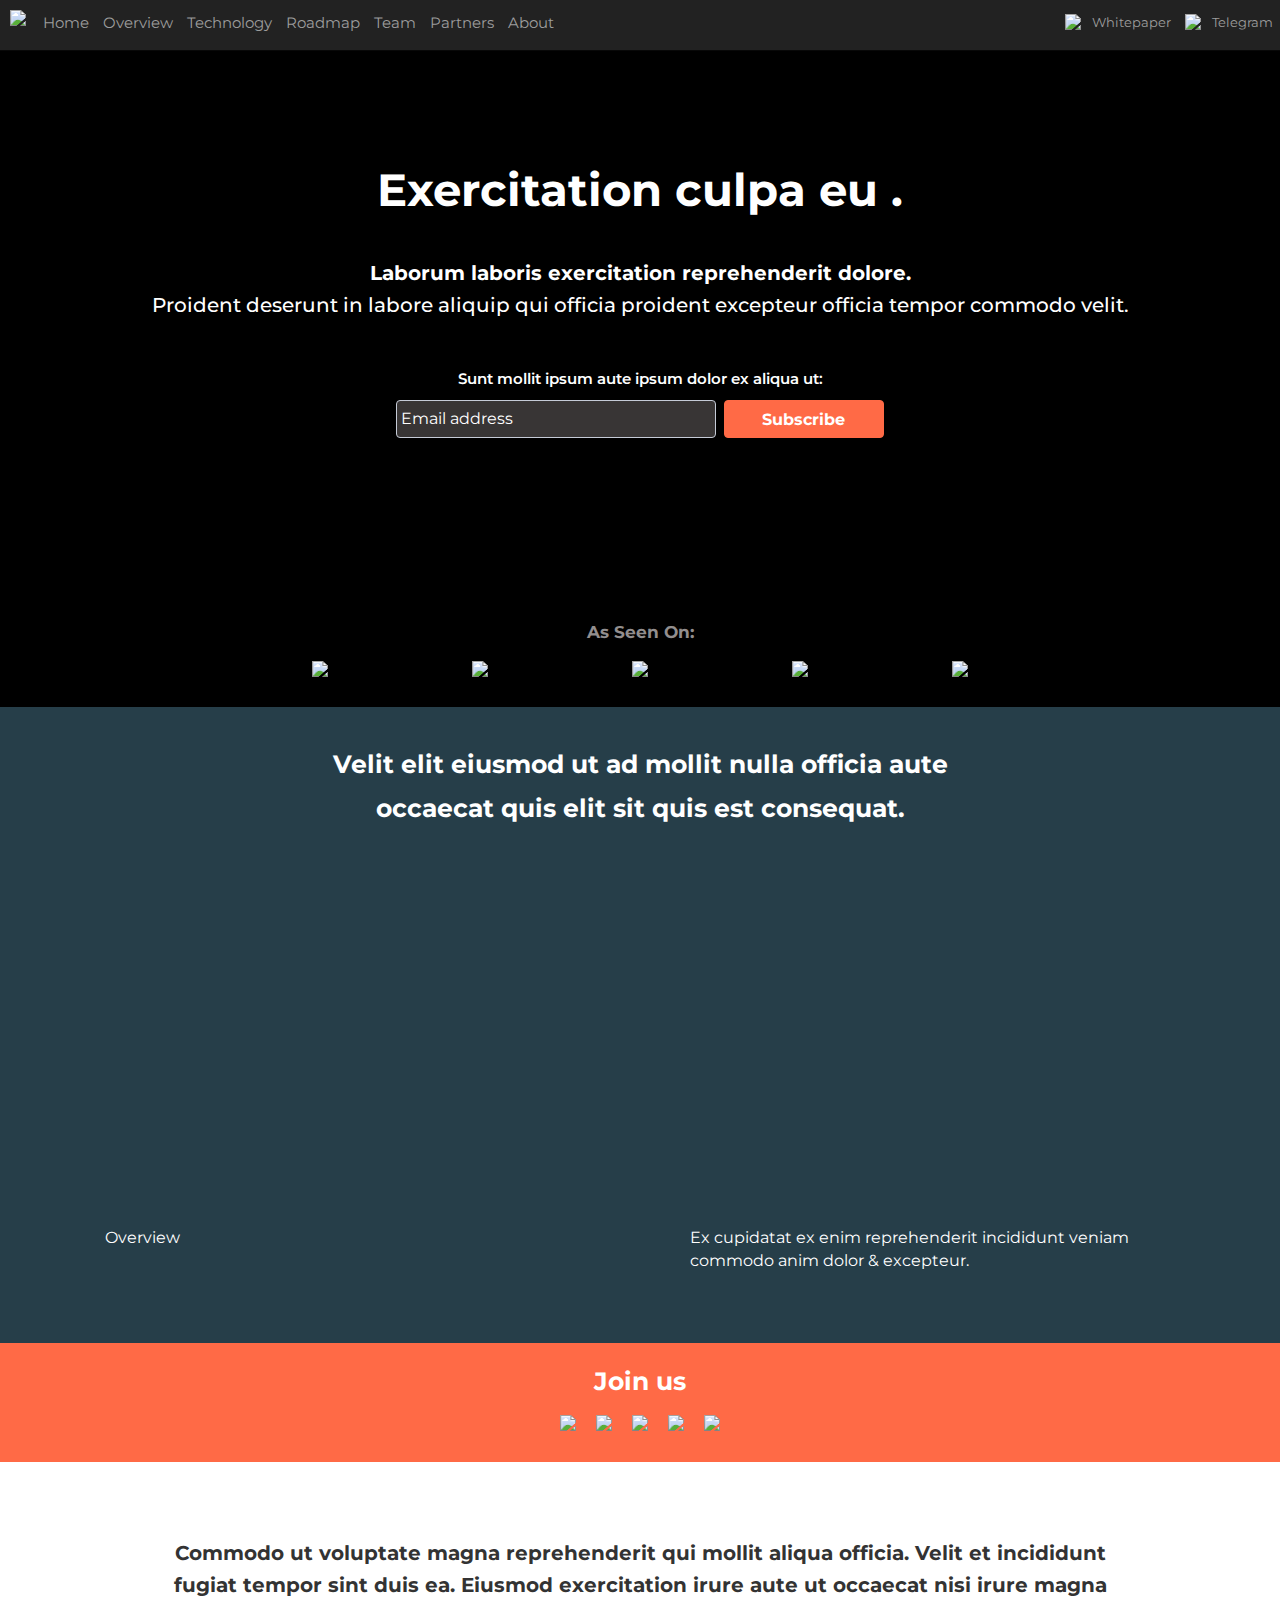
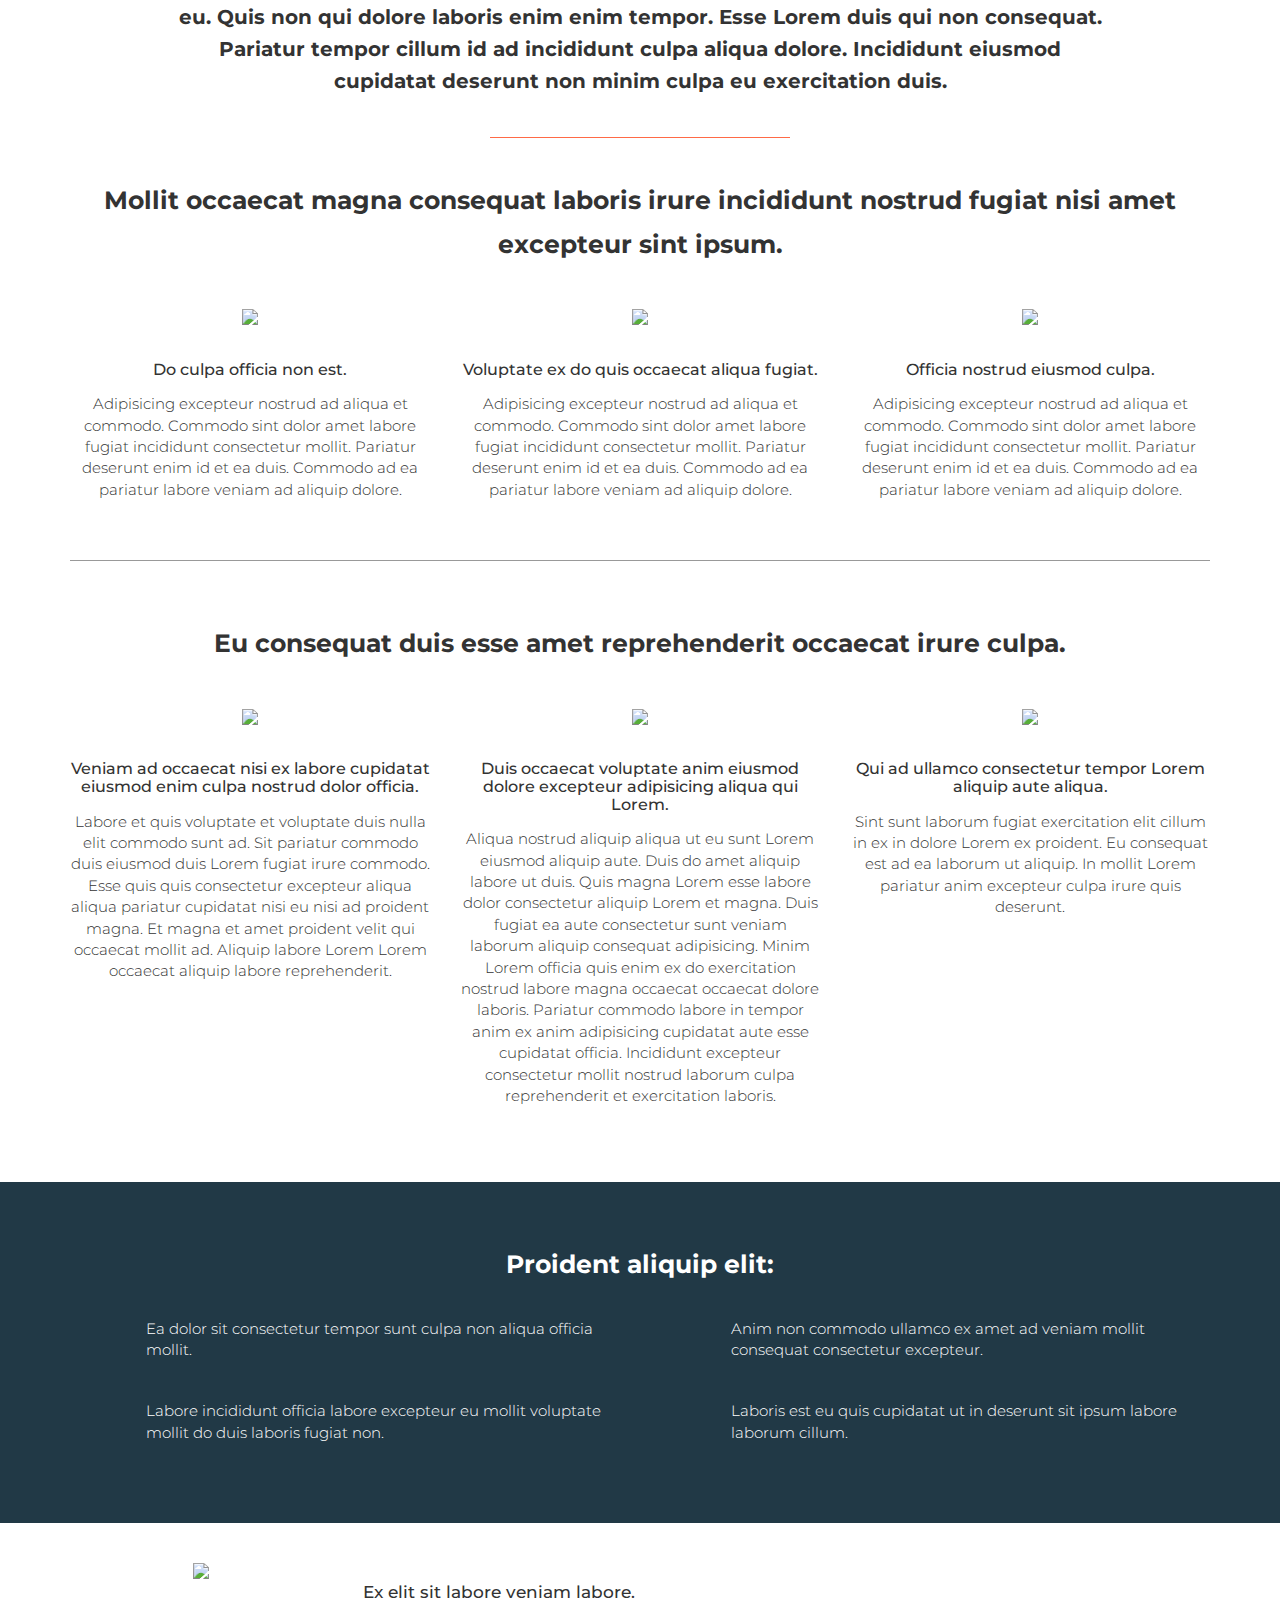
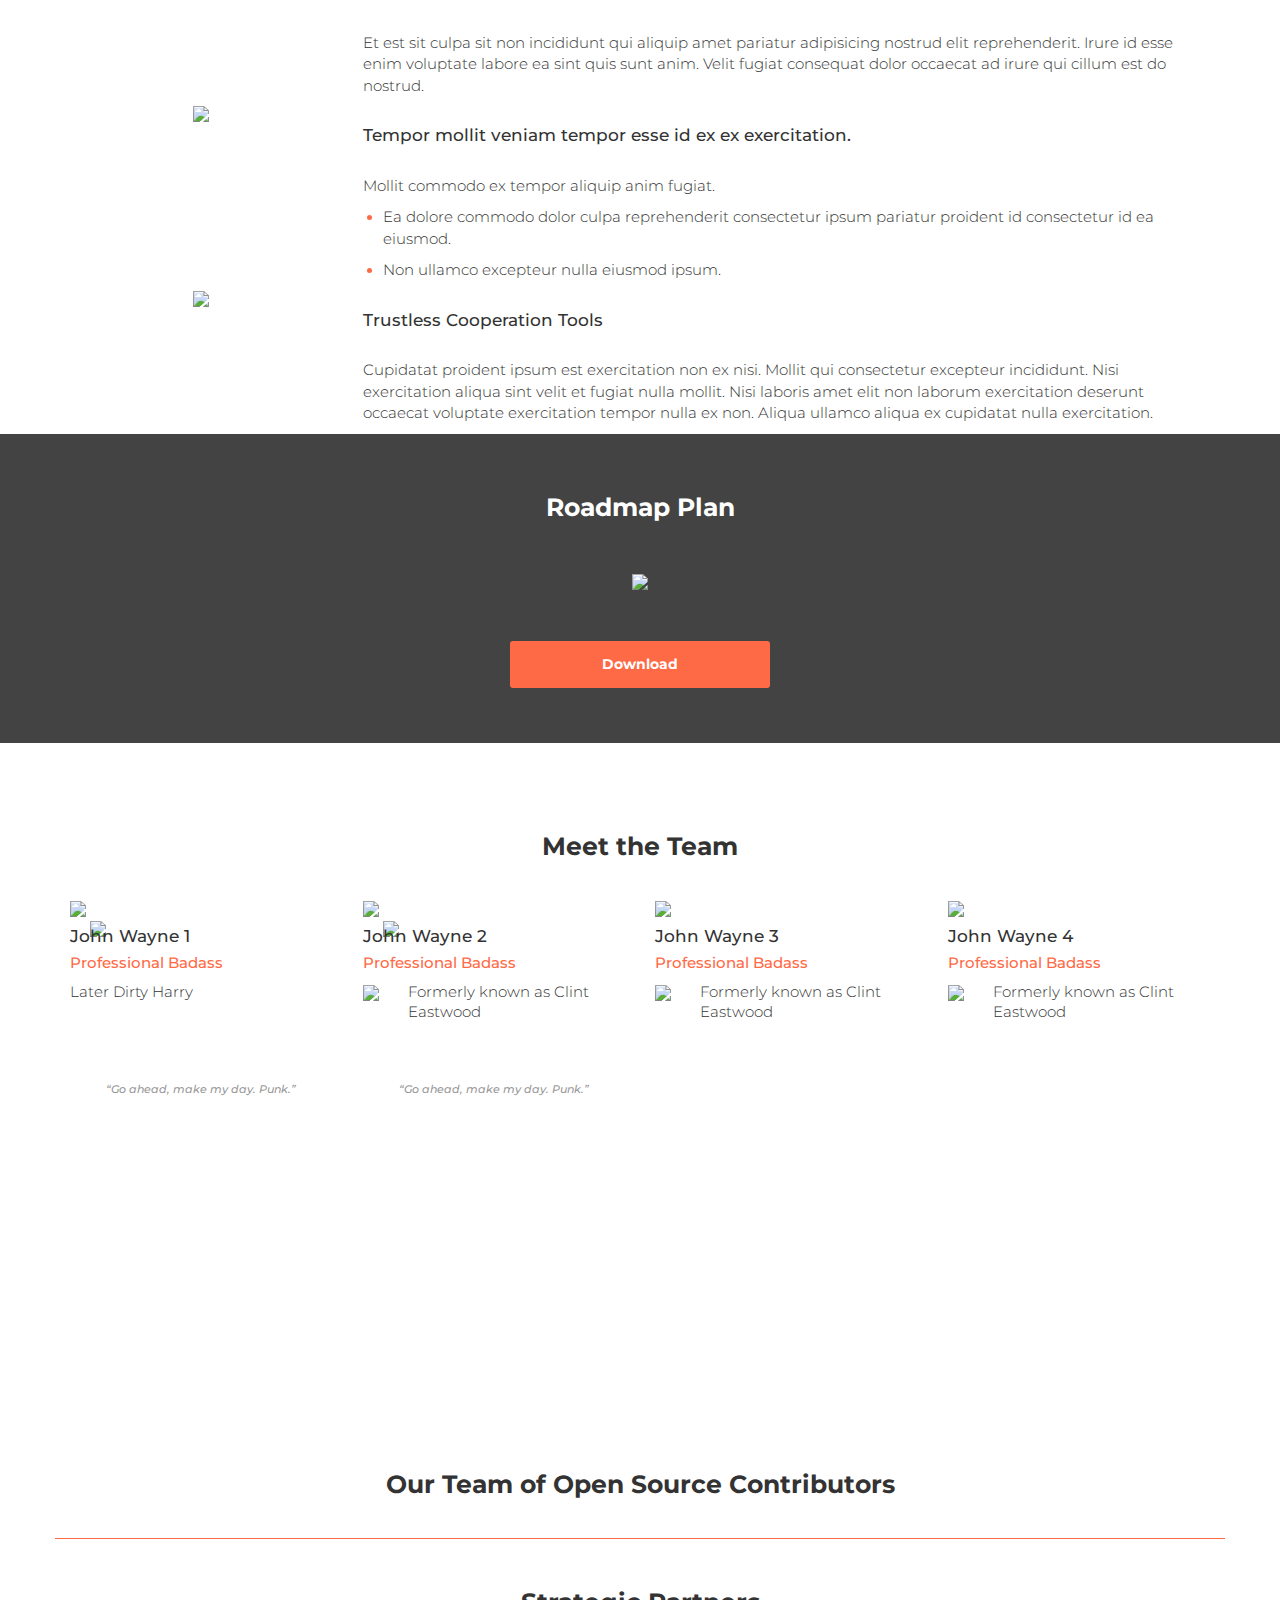
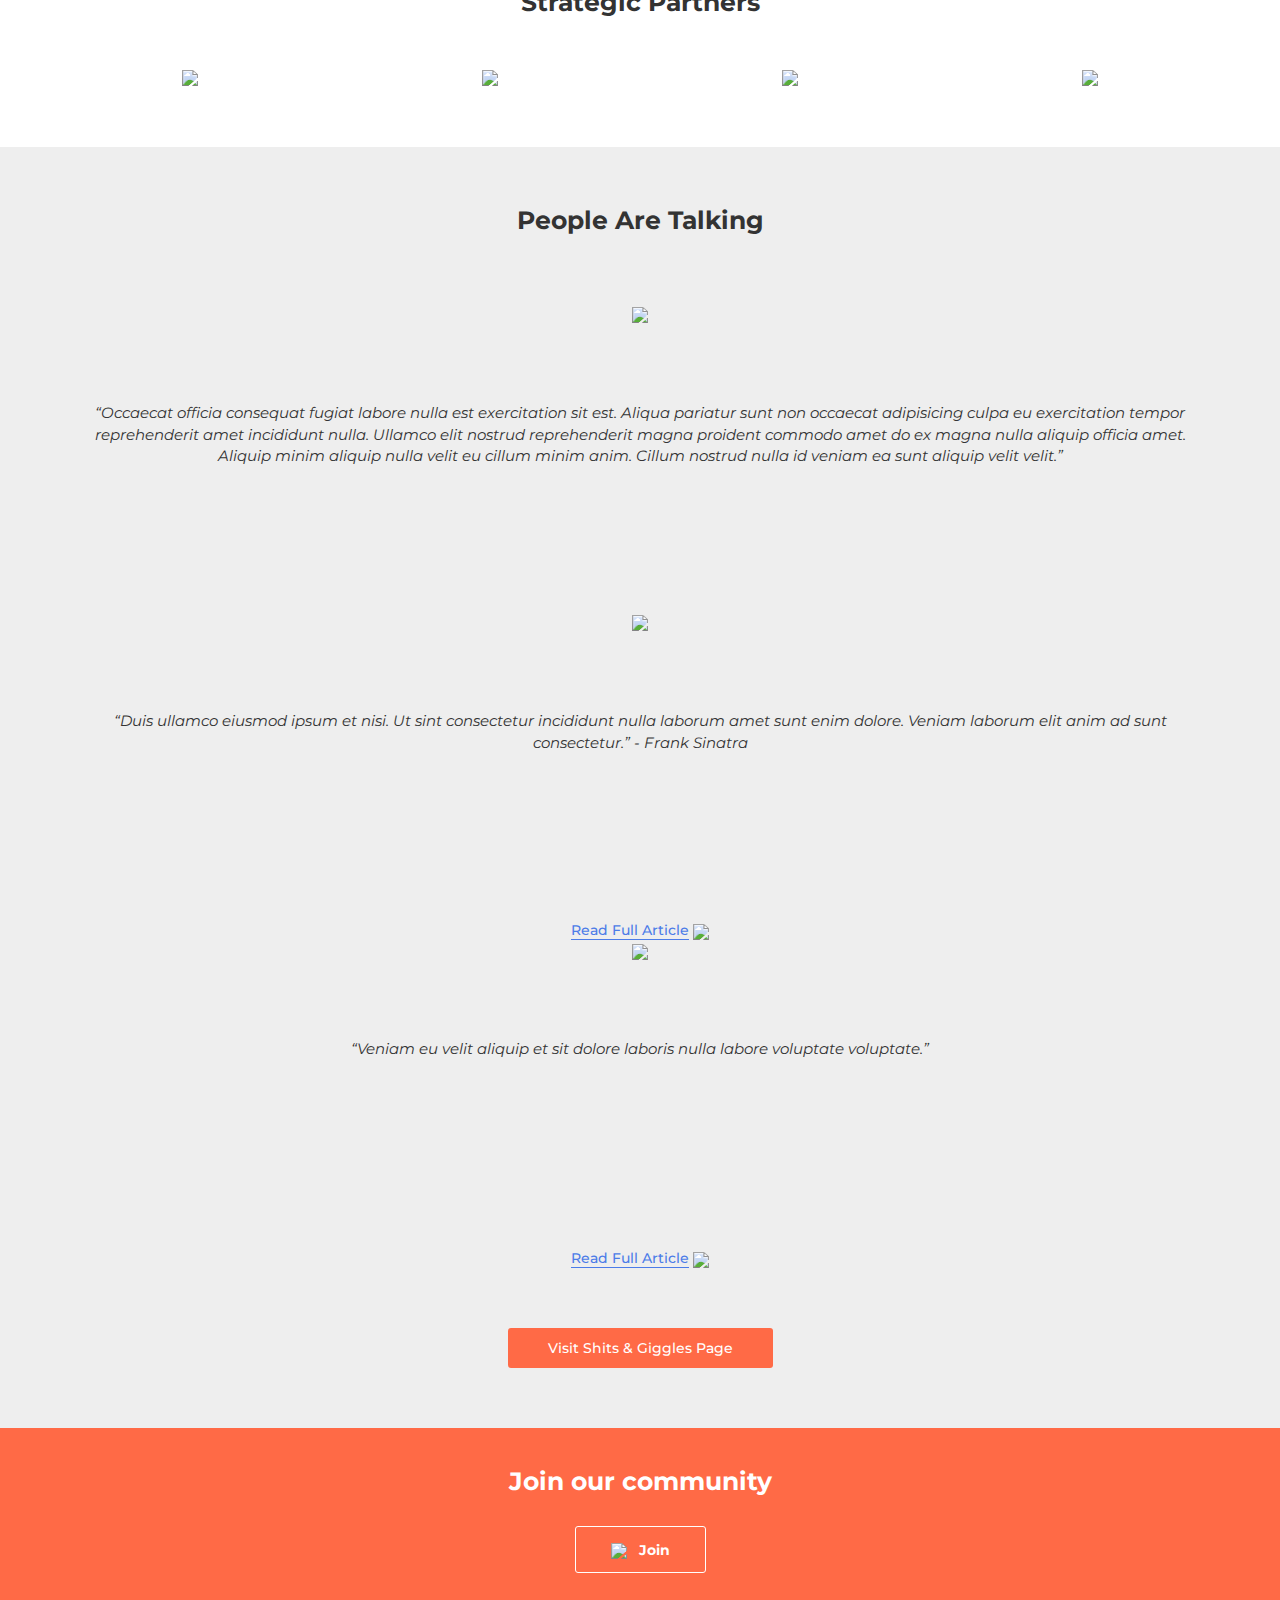
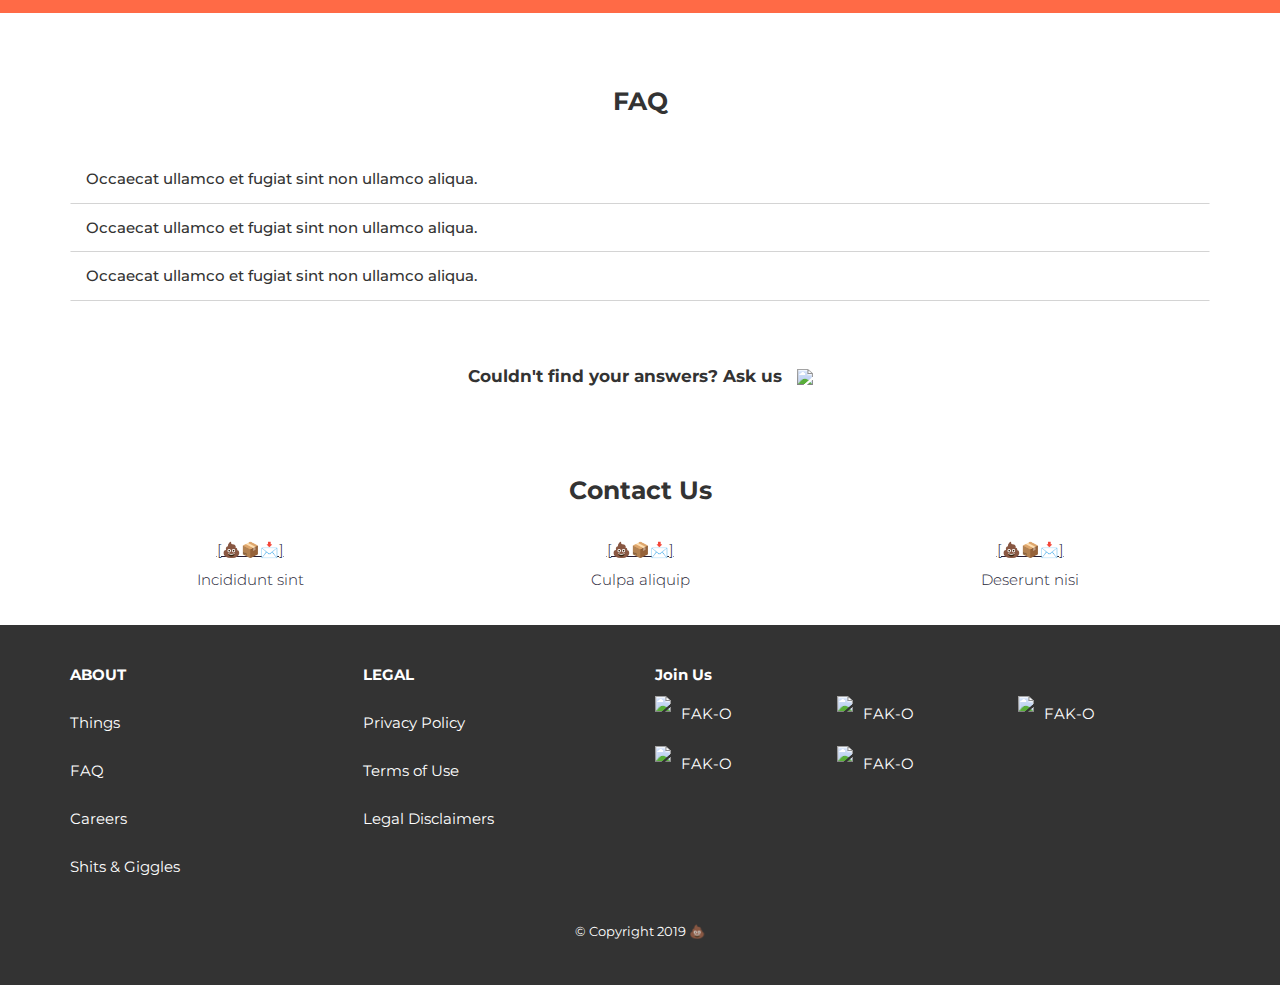
==== commit 4c0d072c: "shits and giggles" ====
--- a/lol.html
+++ b/lol.html
@@ -33,7 +33,8 @@
 <link rel="stylesheet" type="text/css" href="style.css" />
 </head>
 <body>
-<nav class="navbar navbar-fixed-top">
+    <!-- temporary non-transparent inverse navbar -->
+<nav class="navbar navbar-fixed-top navbar-inverse"> 
     <div class="container1">
         <div class="navbar-header">
             <button type="button" class="navbar-toggle collapsed" data-toggle="collapse" data-target="#navbar" aria-expanded="false" aria-controls="navbar">
@@ -639,16 +640,16 @@
         <h3>Contact Us</h3>
         <div class="row links text-center">
             <div class="col-sm-4">
-                <a href="/cdn-cgi/l/email-protection#432a2d252c032722356d2d2637342c3128"><span class="__cf_email__" data-cfemail="d7beb9b1b897b3b6a1f9b9b2a3a0b8a5bc">[email&#160;protected]</span></a>
-                <p>Partnerships and General Inquiries</p>
+                <a href="#"><span class="__cf_email__" data-cfemail="">[💩📦📩]</span></a>
+                <p>Incididunt sint</p>
             </div>
             <div class="col-sm-4">
-                <a href="/cdn-cgi/l/email-protection#fb989a899e9e8988bb9f9a8dd5959e8f8c948990"><span class="__cf_email__" data-cfemail="3e5d5f4c5b5b4c4d7e5a5f4810505b4a49514c55">[email&#160;protected]</span></a>
-                <p>Jobs and CVs</p>
+                <a href="#"><span class="__cf_email__" data-cfemail="">[💩📦📩]</span></a>
+                <p>Culpa aliquip</p>
             </div>
             <div class="col-sm-4">
-                <a href="/cdn-cgi/l/email-protection#5878282a3d2b2b183c392e76363d2c2f372a33"> <span class="__cf_email__" data-cfemail="d1a1a3b4a2a291b5b0a7ffbfb4a5a6bea3ba">[email&#160;protected]</span></a>
-                <p>Media Inquiries</p>
+                <a href="#"> <span class="__cf_email__" data-cfemail="">[💩📦📩]</span></a>
+                <p>Deserunt nisi</p>
             </div>
         </div>
     </div>
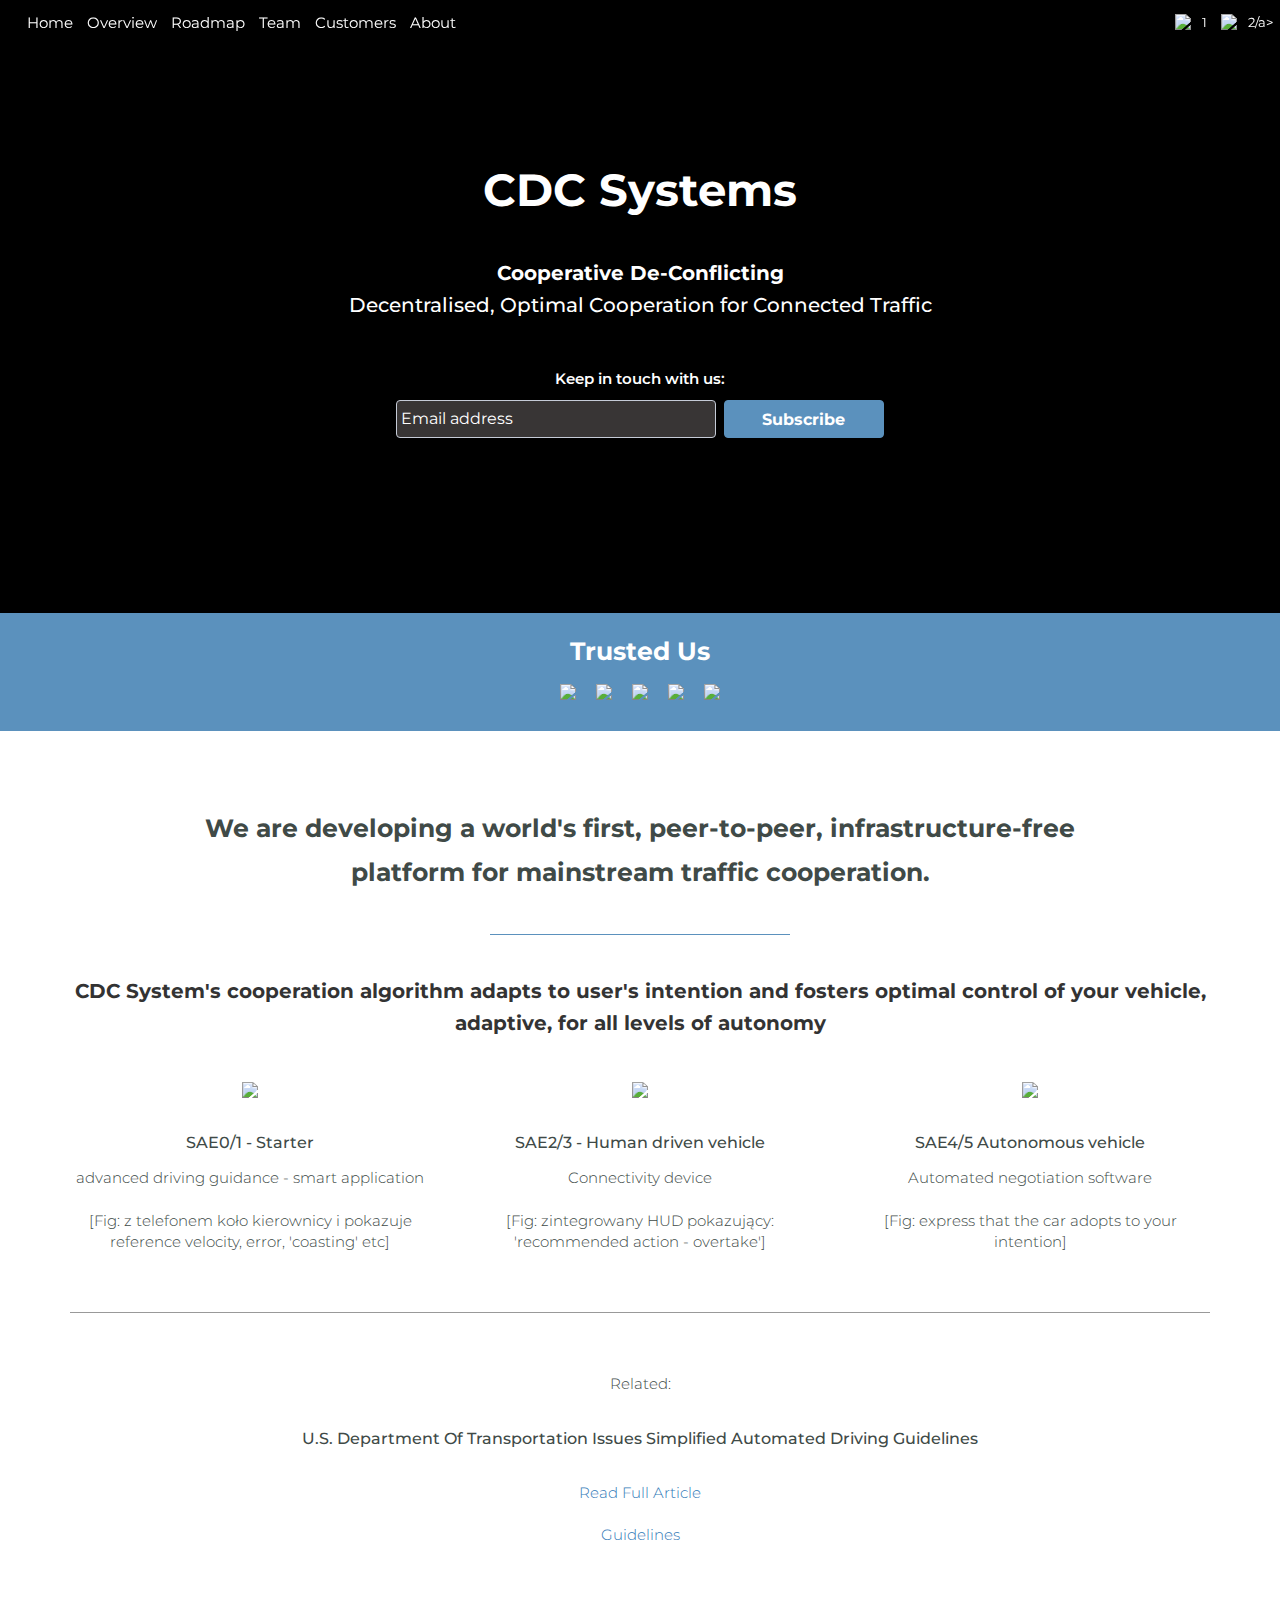
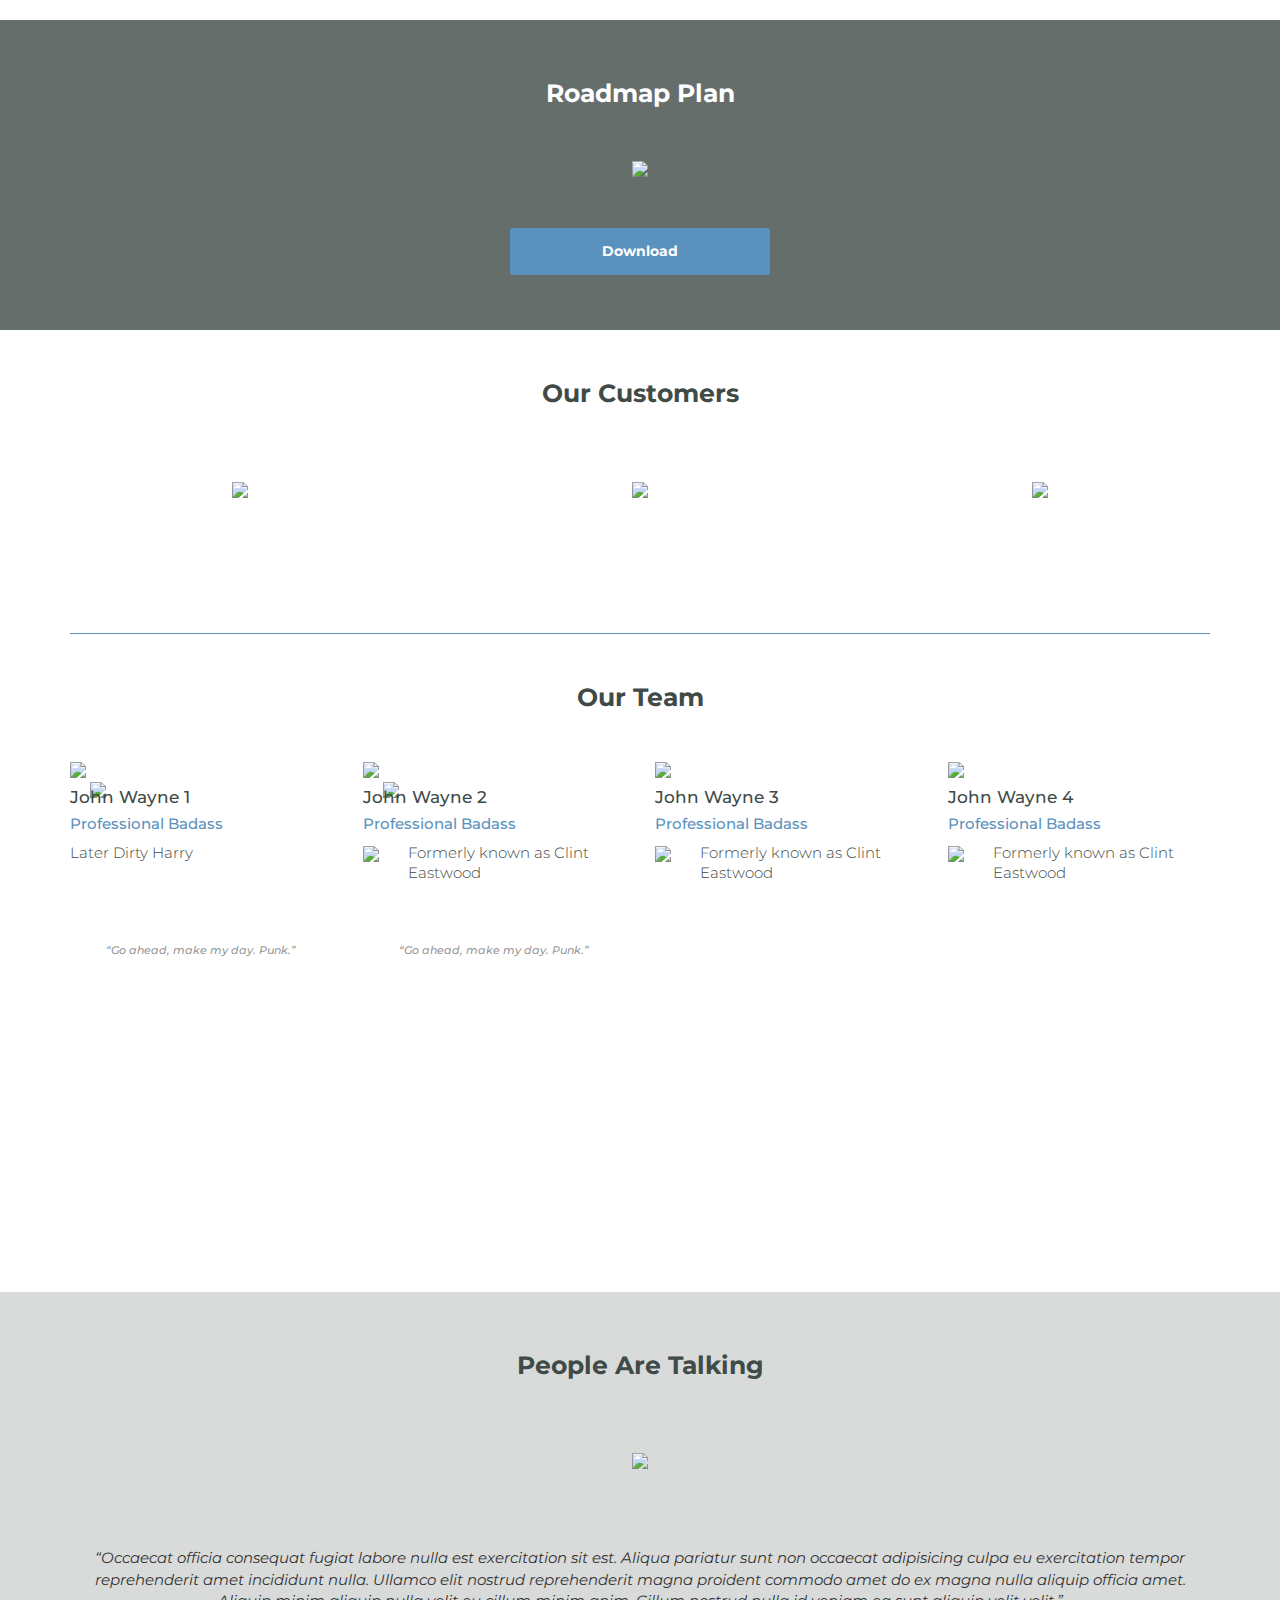
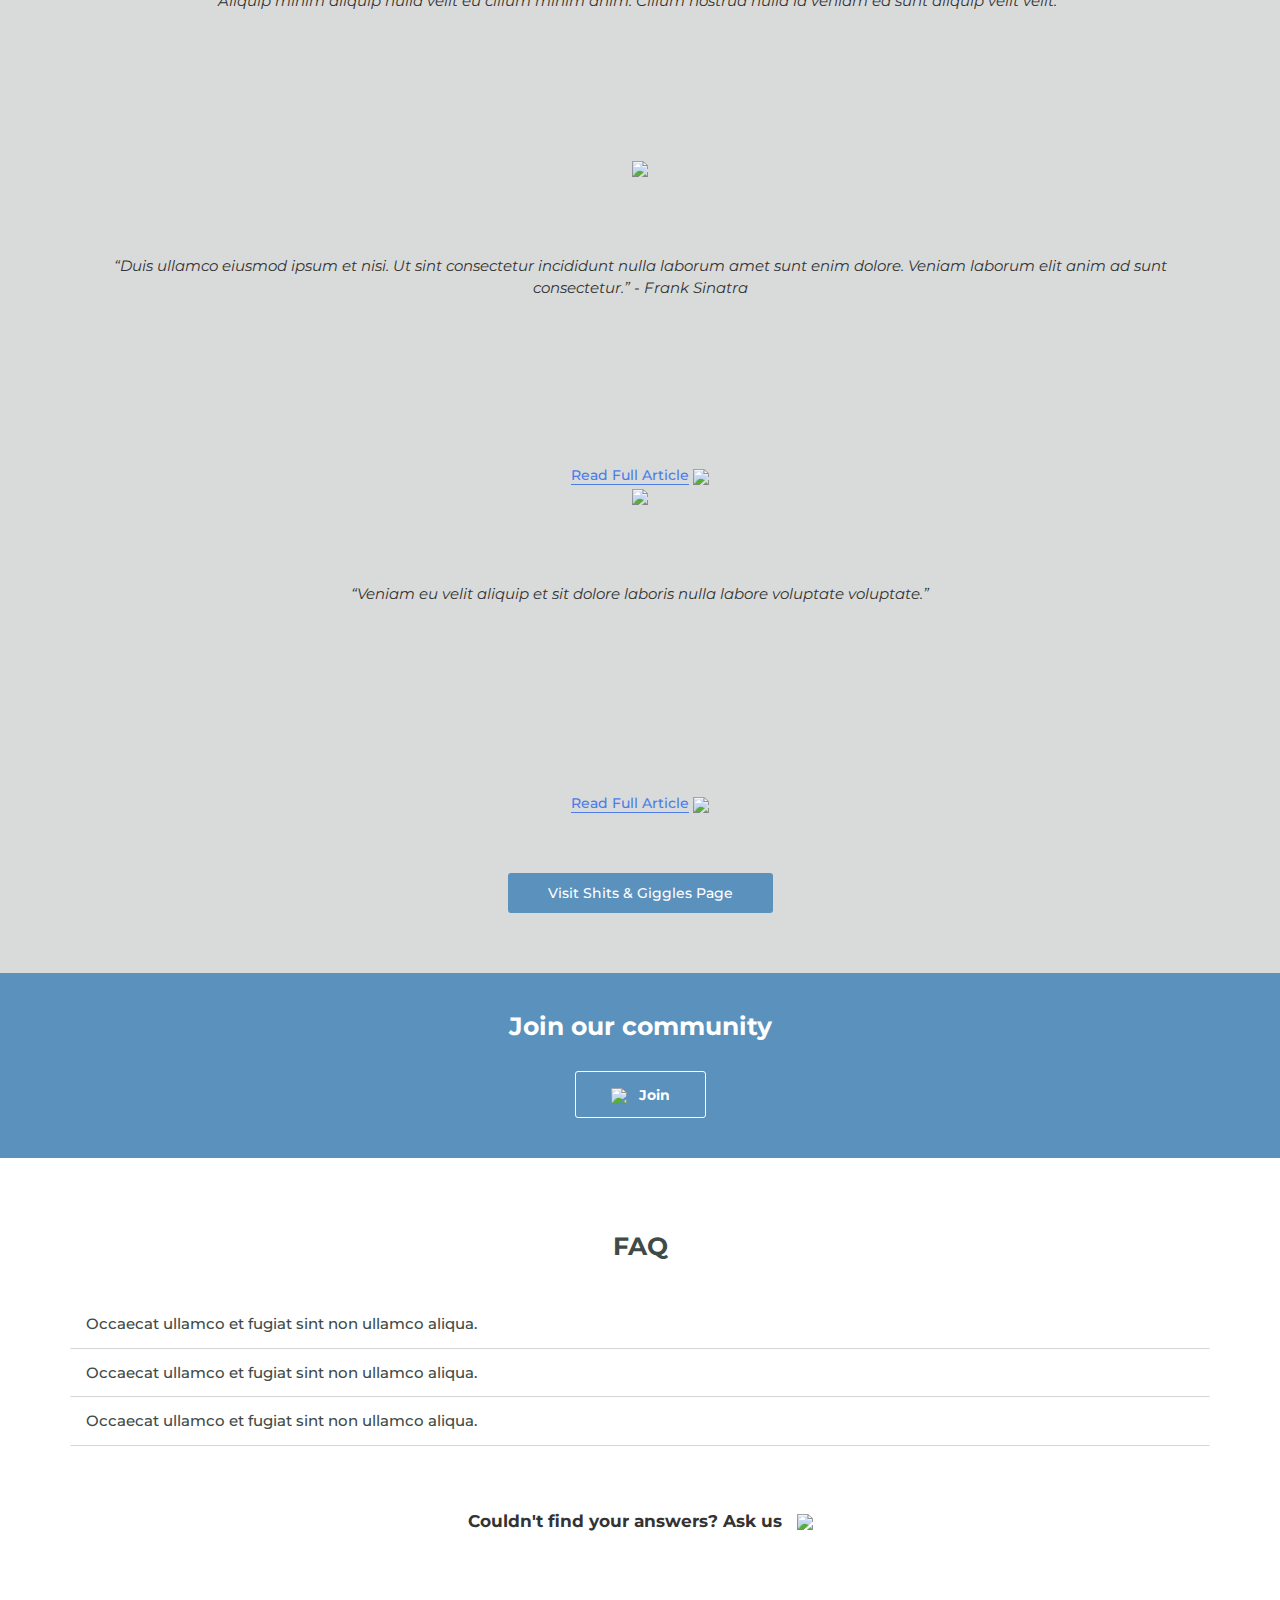
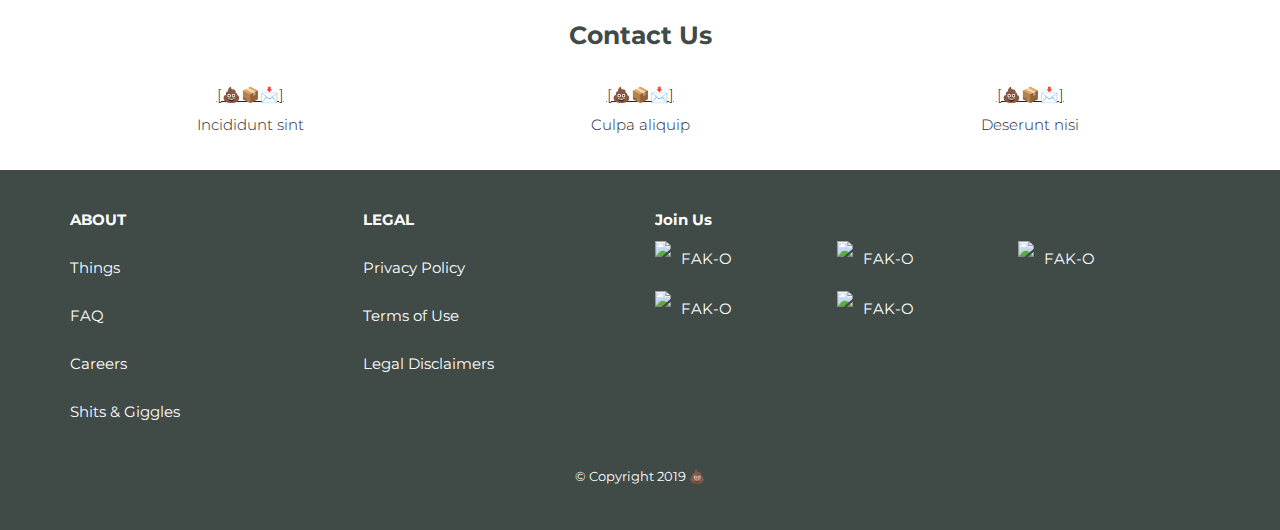
==== commit 8b9201e5: "some styling, added text content part 1" ====
--- a/lol.html
+++ b/lol.html
@@ -26,15 +26,14 @@
 <link rel="icon" type="image/png" sizes="16x16" href="img/fav/favicon.png?v=2.1" />
 <link rel="manifest" href="img/fav/manifest.json" /> -->
 <link href="https://fonts.googleapis.com/css?family=Montserrat:300,400,500,700" rel="stylesheet" />
-<link rel="stylesheet" href="https://cdnjs.cloudflare.com/ajax/libs/animate.css/3.5.2/animate.min.css" />
-<link href="https://maxcdn.bootstrapcdn.com/font-awesome/4.7.0/css/font-awesome.min.css" rel="stylesheet" />
+<link rel="stylesheet" href="https://use.fontawesome.com/releases/v5.1.1/css/all.css" integrity="sha384-O8whS3fhG2OnA5Kas0Y9l3cfpmYjapjI0E4theH4iuMD+pLhbf6JI0jIMfYcK3yZ" crossorigin="anonymous">
+<!-- <link rel="stylesheet" href="https://stackpath.bootstrapcdn.com/bootstrap/4.3.1/css/bootstrap.min.css" integrity="sha384-ggOyR0iXCbMQv3Xipma34MD+dH/1fQ784/j6cY/iJTQUOhcWr7x9JvoRxT2MZw1T" crossorigin="anonymous"> -->
 <link href="https://maxcdn.bootstrapcdn.com/bootstrap/3.3.6/css/bootstrap.min.css" rel="stylesheet" />
-<link rel="stylesheet" href="https://cdnjs.cloudflare.com/ajax/libs/slick-carousel/1.8.1/slick.min.css" />
 <link rel="stylesheet" type="text/css" href="style.css" />
 </head>
 <body>
     <!-- temporary non-transparent inverse navbar -->
-<nav class="navbar navbar-fixed-top navbar-inverse"> 
+<nav class="navbar navbar-fixed-top "> 
     <div class="container1">
         <div class="navbar-header">
             <button type="button" class="navbar-toggle collapsed" data-toggle="collapse" data-target="#navbar" aria-expanded="false" aria-controls="navbar">
@@ -42,19 +41,20 @@
                 <span class="icon-bar"></span> <span class="icon-bar"></span>
                 <span class="icon-bar"></span>
             </button>
-            <a class="navbar-brand" href="/">
-                <img id="logo-orange" src="http://fakeimg.pl/36" />
-                <img id="logo-white" src="http://fakeimg.pl/36" />
+            <a class="navbar-brand" href="#">
+                <!-- <img id="logo-danube" src="http://fakeimg.pl/36" />
+                <img id="logo-white" src="http://fakeimg.pl/36" /> -->
+                <i class="fas fa-car    "></i>
             </a>
         </div>
         <div id="navbar" class="collapse navbar-collapse">
             <ul class="nav navbar-nav">
                 <li><a class="scroll-link" href="#home">Home</a></li>
                 <li><a class="scroll-link" href="#overview">Overview</a></li>
-                <li><a class="scroll-link" href="#technology">Technology</a></li>
+                <li><a class="scroll-link hide" href="#technology">Technology</a></li>
                 <li><a class="scroll-link" href="#roadmap">Roadmap</a></li>
                 <li><a class="scroll-link" href="#team">Team</a></li>
-                <li><a class="scroll-link" href="#partners">Partners</a></li>
+                <li><a class="scroll-link" href="#customers">Customers</a></li>
                 <li class="dropdown hidden-xs">
                     <a href="#" class="dropdown-toggle" data-toggle="dropdown" role="button" aria-haspopup="true" aria-expanded="false">About</a>
                     <ul class="dropdown-menu">
@@ -77,13 +77,13 @@
             </ul>
             <ul class="nav navbar-nav navbar-right visible-xs visible-lg">
                 <li>
-                    <a href="" target="_blank"><img src="http://fakeimg.pl/16" /> Whitepaper</a>
+                    <a href="" target="_blank"><img src="http://fakeimg.pl/16" /> 1</a>
                 </li>
                 <li>
-                    <a href="" target="_blank"><img src="http://fakeimg.pl/16" /> Telegram</a>
+                    <a href="" target="_blank"><img src="http://fakeimg.pl/16" /> 2/a>
                 </li>
                 <li class="visible-xs">
-                    <a href="" target="_blank"><img src="http://fakeimg.pl/16" /> Medium</a>
+                    <a href="" target="_blank"><img src="http://fakeimg.pl/16" /> 3</a>
                 </li>
                 <li class="visible-md visible-lg btn-top-register">
                     <form action="/join" method="post" id="mc-embedded-subscribe-form" name="mc-embedded-subscribe-form" class="validate" novalidate>
@@ -151,18 +151,18 @@
                     <div class="screen1">
                         <div class="hero-center">
                             <div class="screen1Cell">
-                                <h1>Exercitation culpa eu .</h1>
+                                <h1>CDC Systems</h1>
                                 <div class="visible-xs airpad"></div>
                                 <h5 class="visible-xs">
-                                    <span>Nostrud irure eu eu ad excepteur Lorem laborum.</span>
+                                    <span>Cooperative De-Conflicting</span>
                                 </h5>
                                 <h5 class="hidden-xs">
-                                    <span>Laborum laboris exercitation reprehenderit dolore.</span>
-                                    Proident deserunt in labore aliquip qui officia proident excepteur officia tempor commodo velit.
+                                    <span>Cooperative De-Conflicting</span>
+                                    Decentralised, Optimal Cooperation for Connected Traffic
                                 </h5>
                                 <div class="token-sale-announcement ico-start-box">
                                     <h6>
-                                    Sunt mollit ipsum aute ipsum dolor ex aliqua ut:
+                                    Keep in touch with us:
                                     </h6>
                                     <form action="#" method="post" id="mc-embedded-subscribe-form" name="mc-embedded-subscribe-form" class="validate email-form" novalidate>
                                         <input type="email" value="" name="EMAIL" class="required email email-input" id="mce-EMAIL" placeholder="Email address" />
@@ -177,76 +177,9 @@
             </div>
         </div>
     </div>
-    <div class="as-seen-on-hero">
-        <h4>As Seen On:</h4>
-        <div class="container">
-            <div class="row">
-                <div>
-                    <div class="as-seen-on-logo">
-                        <a href="#" target="_blank"><img src="http://fakeimg.pl/212" /></a>
-                    </div>
-                    <div class="as-seen-on-logo">
-                        <a href="#" target="_blank"><img src="http://fakeimg.pl/212" /></a>
-                    </div>
-                    <div class="as-seen-on-logo">
-                        <a href="#" target="_blank"><img src="http://fakeimg.pl/212" /></a>
-                    </div>
-                </div>
-                <div>
-                    <div class="as-seen-on-logo">
-                        <a href="#" target="_blank"><img src="http://fakeimg.pl/212" /></a>
-                    </div>
-                    <div class="as-seen-on-logo">
-                        <a href="#" target="_blank"><img src="http://fakeimg.pl/212" /></a>
-                    </div>
-                </div>
-            </div>
-        </div>
-    </div>
-</div>
-<div class="best-brands hide">
-    <h2>Working with us:</h2>
-    <a href="#" target="_blank"><img src="http://fakeimg.pl/30" /></a>
-    <a href="#" target="_blank"><img src="http://fakeimg.pl/30" /></a>
-    <br class="visible-xs" />
-    <a href="#" target="_blank"><img src="http://fakeimg.pl/30" /></a>
-    <a href="#/" target="_blank"><img src="http://fakeimg.pl/30" /></a>
-    <br class="visible-xs" />
-    <a href="#" target="_blank"><img src="http://fakeimg.pl/30" /></a>
-    <a href="#" target="_blank"><img src="http://fakeimg.pl/30" /></a>
-    <br class="visible-xs" />
-    <a href="#" target="_blank"><img src="http://fakeimg.pl/30" /></a>
-    <a href="#" target="_blank"><img src="http://fakeimg.pl/30" /></a>
-</div>
-<div class="video-home" id="overview">
-    <div class="container">
-        <h2>
-        Velit elit eiusmod ut ad mollit nulla officia aute<br />
-        occaecat quis elit sit quis est consequat.
-        </h2>
-        <div class="row">
-            <div class="col-sm-6">
-                <div class="videoWrapper">
-                    <iframe width="560" height="315" src="https://www.youtube.com/embed/oHg5SJYRHA0" frameborder="0" allow="autoplay; encrypted-media" allowfullscreen>iFrame here</iframe>
-                </div>
-                <p>Overview</p>
-                <br class="visible-xs" />
-                <br class="visible-xs" />
-            </div>
-            <div class="col-sm-6">
-                <div class="videoWrapper">
-                    <iframe width="560" height="315" src="https://www.youtube.com/embed/oHg5SJYRHA0" frameborder="0" allow="autoplay; encrypted-media" allowfullscreen>iFrame here</iframe>
-                </div>
-                <p>
-                    Ex cupidatat ex enim reprehenderit incididunt veniam commodo anim dolor
-                    &amp; excepteur.
-                </p>
-            </div>
-        </div>
-    </div>
-</div>
-<div class="join-us-orange">
-<h2>Join us</h2>
+</div>
+<div class="join-us-danube">
+<h2>Trusted Us</h2>
     <a href="#" target="_blank" title="NOTHING!"><img src="http://fakeimg.pl/15"></a>
     <a href="#" target="_blank" title="NOTHING!"><img src="http://fakeimg.pl/15"></a>
     <a href="#" target="_blank" title="NOTHING!"><img src="http://fakeimg.pl/15"></a>
@@ -256,62 +189,59 @@
 <div class="container illustrations">
     <div class="row">
         <div class="col-sm-10 col-sm-offset-1">
-            <h3>
-                Commodo ut voluptate magna reprehenderit qui mollit aliqua officia. Velit et incididunt fugiat tempor sint duis ea. Eiusmod exercitation irure aute ut occaecat nisi irure magna eu. Quis non qui dolore laboris enim enim tempor. Esse Lorem duis qui non consequat. Pariatur tempor cillum id ad incididunt culpa aliqua dolore. Incididunt eiusmod cupidatat deserunt non minim culpa eu exercitation duis.
-            </h3>
-        </div>
-    </div>
-    <h2>Mollit occaecat magna consequat laboris irure incididunt nostrud fugiat nisi amet excepteur sint ipsum.</h2>
+            <h2>
+                We are developing a world's first, peer-to-peer, infrastructure-free platform for mainstream traffic cooperation.
+            </h2>
+        </div>
+    </div>
+
+    <h3>CDC System's cooperation algorithm adapts to user's intention and fosters optimal control of your vehicle, adaptive, for all levels of autonomy</h3>
     <div class="row text-center">
         <div class="col-sm-4">
             <img src="http://fakeimg.pl/212" />
-            <h4>Do culpa officia non est.</h4>
+            <h4>SAE0/1 - Starter</h4>
             <p>
-            Adipisicing excepteur nostrud ad aliqua et commodo. Commodo sint dolor amet labore fugiat incididunt consectetur mollit. Pariatur deserunt enim id et ea duis. Commodo ad ea pariatur labore veniam ad aliquip dolore.
+                advanced driving guidance - smart application
+                <br />
+                <br />
+                [Fig: z telefonem koło kierownicy i pokazuje reference velocity, error, 'coasting' etc]
             </p>
         </div>
         <div class="col-sm-4">
             <img src="http://fakeimg.pl/212" />
-            <h4>Voluptate ex do quis occaecat aliqua fugiat.</h4>
+            <h4>SAE2/3 - Human driven vehicle</h4>
             <p>
-                    Adipisicing excepteur nostrud ad aliqua et commodo. Commodo sint dolor amet labore fugiat incididunt consectetur mollit. Pariatur deserunt enim id et ea duis. Commodo ad ea pariatur labore veniam ad aliquip dolore.
+                Connectivity device
+                <br />
+                <br />
+                [Fig: zintegrowany HUD pokazujący: 'recommended action - overtake']
             </p>
         </div>
         <div class="col-sm-4">
             <img src="http://fakeimg.pl/212" />
-            <h4>Officia nostrud eiusmod culpa.</h4>
+            <h4>SAE4/5 Autonomous vehicle</h4>
             <p>
-                    Adipisicing excepteur nostrud ad aliqua et commodo. Commodo sint dolor amet labore fugiat incididunt consectetur mollit. Pariatur deserunt enim id et ea duis. Commodo ad ea pariatur labore veniam ad aliquip dolore.
+                Automated negotiation software
+                <br />
+                <br />
+                [Fig: express that the car adopts to your intention]
             </p>
         </div>
+        
+        
     </div>
     <div class="breaker"></div>
-    <h2>Eu consequat duis esse amet reprehenderit occaecat irure culpa.</h2>
     <div class="row text-center">
-        <div class="col-sm-4">
-            <img src="http://fakeimg.pl/212" />
-            <h4>Veniam ad occaecat nisi ex labore cupidatat eiusmod enim culpa nostrud dolor officia.</h4>
-            <p>
-            Labore et quis voluptate et voluptate duis nulla elit commodo sunt ad. Sit pariatur commodo duis eiusmod duis Lorem fugiat irure commodo. Esse quis quis consectetur excepteur aliqua aliqua pariatur cupidatat nisi eu nisi ad proident magna. Et magna et amet proident velit qui occaecat mollit ad. Aliquip labore Lorem Lorem occaecat aliquip labore reprehenderit.
-            </p>
-        </div>
-        <div class="col-sm-4">
-            <img src="http://fakeimg.pl/212" />
-            <h4>Duis occaecat voluptate anim eiusmod dolore excepteur adipisicing aliqua qui Lorem.</h4>
-            <p>
-            Aliqua nostrud aliquip aliqua ut eu sunt Lorem eiusmod aliquip aute. Duis do amet aliquip labore ut duis. Quis magna Lorem esse labore dolor consectetur aliquip Lorem et magna. Duis fugiat ea aute consectetur sunt veniam laborum aliquip consequat adipisicing. Minim Lorem officia quis enim ex do exercitation nostrud labore magna occaecat occaecat dolore laboris. Pariatur commodo labore in tempor anim ex anim adipisicing cupidatat aute esse cupidatat officia. Incididunt excepteur consectetur mollit nostrud laborum culpa reprehenderit et exercitation laboris.
-            </p>
-        </div>
-        <div class="col-sm-4">
-            <img src="http://fakeimg.pl/212" />
-            <h4>Qui ad ullamco consectetur tempor Lorem aliquip aute aliqua.</h4>
-            <p>
-            Sint sunt laborum fugiat exercitation elit cillum in ex in dolore Lorem ex proident. Eu consequat est ad ea laborum ut aliquip. In mollit Lorem pariatur anim excepteur culpa irure quis deserunt.
-            </p>
-        </div>
-    </div>
-</div>
-<div class="blockchain-enables">
+        <p>Related:</p>
+        <p><h4>U.S. Department Of Transportation Issues Simplified Automated Driving Guidelines</h4></p>
+        <br />
+        <p><a href="#" target="_blank"><span>Read Full Article</span></a></p>
+        <br />
+        <p><a href="#" target="_blank"><span>Guidelines</span></a></p>
+
+    </div>
+</div>
+<div class="blockchain-enables hide">
     <div class="container">
         <h2>Proident aliquip elit:</h2>
         <div class="row">
@@ -338,7 +268,7 @@
         </div>
     </div>
 </div>
-<div class="container technologies" id="technology">
+<div class="container technologies hide" id="technology">
     <div class="row">
         <div class="col-sm-3"><img src="img/technology1.png" /></div>
             <div class="col-sm-9">
@@ -390,8 +320,28 @@
     <img src="http://fakeimg.pl/500" />
     <a href="#" target="_blank">Download</a>
 </div>
+<div class="container partners" id="customers">
+    <h2>Our Customers</h2>
+    <div class="row">
+        <div class="col-sm-12 col-md-4">
+            <a href="#" target="_blank">
+            <img src="https://www.avl.com/o/avl-digital-future-theme/images/svg/logo.svg" />
+            </a>
+        </div>
+        <div class="col-sm-12 col-md-4">
+            <a href="#" target="_blank">
+            <img src="https://dxnav.jaguar.com/images/logo-jaguar-b31061eafeef0cf2e6338192cb8cedbc.png" />
+            </a>
+        </div>
+        <div class="col-sm-12 col-md-4">
+            <a href="#" target="_blank">
+            <img src="https://se.kuehne-nagel.com/typo3conf/ext/kn_tmpl_microsites/Resources/Public/Images/logo-kuehne-nagel.gif" />
+            </a>
+        </div>
+    </div>
+</div>
 <div class="container team" id="team">
-    <h2>Meet the Team</h2>
+    <h2>Our Team</h2>
     <div class="row team-large">
         <div class="col-xs-6 col-sm-3 hasVideo">
             <a href="#modalJohnWayne1" data-toggle="modal" data-target="#modalJohnWayne1">
@@ -487,10 +437,12 @@
                 </div>
             </div>
     </div>
-    <h2 class="contributors-title" id="contributors">
-    Our Team of Open Source Contributors
-    </h2>
-    <div class="contributors"></div>
+    
+    <div class="contributors hide">
+            <h2 class="contributors-title" id="contributors">
+                    Our Team of Open Source Contributors
+                    </h2>
+    </div>
 </div>
 <div class="as-seen-on hide">
     <div class="container">
@@ -512,31 +464,6 @@
         <div class="text-right hide">
             <a href="#">Learn more about our media and press releases
         <img src="img/circle-right.png" /></a>
-        </div>
-    </div>
-</div>
-<div class="container partners" id="partners">
-    <h2>Strategic Partners</h2>
-    <div class="row">
-        <div class="col-sm-6 col-md-3">
-            <a href="#" target="_blank">
-            <img src="http://fakeimg.pl/60" />
-            </a>
-        </div>
-        <div class="col-sm-6 col-md-3">
-            <a href="http://www.amazix.com/" target="_blank">
-            <img src="http://fakeimg.pl/60" />
-            </a>
-        </div>
-        <div class="col-sm-6 col-md-3">
-            <a href="http://www.amazix.com/" target="_blank">
-            <img src="http://fakeimg.pl/60" />
-            </a>
-        </div>
-        <div class="col-sm-6 col-md-3">
-            <a href="http://www.amazix.com/" target="_blank">
-            <img src="http://fakeimg.pl/60" />
-            </a>
         </div>
     </div>
 </div>
@@ -569,7 +496,7 @@
                 <a href="#" target="_blank"><span>Read Full Article</span> <img src="http://fakeimg.pl/60" /></a>
             </div>
         </div>
-        <a href="#" class="btn-orange">Visit Shits &amp; Giggles Page</a>
+        <a href="#" class="btn-danube">Visit Shits &amp; Giggles Page</a>
     </div>
 </div>
 <div class="join-telegram">
@@ -816,4 +743,4 @@
 <script src="https://ajax.googleapis.com/ajax/libs/jquery/1.11.1/jquery.min.js" type="text/javascript" data-cfasync="false"></script>
 <script src="https://maxcdn.bootstrapcdn.com/bootstrap/3.3.6/js/bootstrap.min.js" type="text/javascript" data-cfasync="false"></script>
 </body>
-</html>
+</html>--- a/style.css
+++ b/style.css
@@ -12,13 +12,13 @@
     position: relative
 }
 
-.makeOrange {
-    color: #ff6a46 !important
-}
-
-.btn-orange {
+.makeDanube {
+    color: rgba(91, 145, 189, 1) !important
+}
+
+.btn-danube {
     border-radius: 3px;
-    background: #ff6a46;
+    background: rgba(91, 145, 189, 1);
     color: #FFF;
     font-size: 15px;
     font-weight: 600;
@@ -26,7 +26,7 @@
     padding: 10px 40px
 }
 
-.btn-orange:active, .btn-orange:focus, .btn-orange:hover {
+.btn-danube:active, .btn-danube:focus, .btn-danube:hover {
     text-decoration: none;
     color: #FFF
 }
@@ -52,13 +52,13 @@
 }
 
 .ico-start-box h3 {
-    color: #ff6a46;
+    color: rgba(91, 145, 189, 1);
     font-weight: bold;
     margin-bottom: 13px
 }
 
 .ico-start-box h2 {
-    color: #ff6a46;
+    color: rgba(91, 145, 189, 1);
     font-weight: bold;
     font-size: 36px;
     margin-top: 8px
@@ -125,13 +125,13 @@
 .ico-start-box form .button {
     width: 33%;
     margin: 0 0 0 4px;
-    background: #ff6a46;
+    background: rgba(91, 145, 189, 1);
     color: white;
     border-radius: 4px;
     height: 38px;
     line-height: 38px;
     text-align: center;
-    border: 1px solid #ff6a46;
+    border: 1px solid rgba(91, 145, 189, 1);
     font-size: 16px;
     font-weight: bold;
     cursor: pointer
@@ -184,7 +184,7 @@
 
 .navbar .navbar-nav .dropdown-menu li > a:hover {
     background: transparent;
-    color: #ff6a46
+    color: rgba(91, 145, 189, 1)
 }
 
 .navbar.user-scroll .navbar-nav .dropdown a:hover, .navbar.user-scroll .navbar-nav .dropdown a:active,
@@ -211,7 +211,7 @@
 
 .navbar.user-scroll .navbar-nav .dropdown-menu li > a:hover {
     background: transparent;
-    color: #ff6a46
+    color: rgba(91, 145, 189, 1)
 }
 
 .navbar.user-scroll .navbar-nav .dropdown-menu::before {
@@ -233,7 +233,7 @@
 
 .navbar-nav > li > a:hover {
     background: transparent;
-    color: #ff6a46
+    color: rgba(91, 145, 189, 1)
 }
 
 .navbar-nav > li > a:hover, .navbar-nav > li > a:active, .navbar-nav > li > a:focus {
@@ -241,7 +241,7 @@
 }
 
 .navbar-nav > li.btn-top-register #mc-embedded-subscribe {
-    background: #ff6a46;
+    background: rgba(91, 145, 189, 1);
     color: #FFF;
     border-radius: 5px;
     padding: 6px 15px;
@@ -270,12 +270,12 @@
 }
 
 .user-scroll li > a {
-    color: #ff6a46;
+    color: rgba(91, 145, 189, 1);
     color: #000
 }
 
 .join-github {
-    background: #ff6a46;
+    background: rgba(91, 145, 189, 1);
     padding: 40px;
     width: 100%;
     color: white
@@ -294,7 +294,7 @@
     right: -200px;
     left: auto;
     height: 48px;
-    background-color: #ff6a46;
+    background-color: rgba(91, 145, 189, 1);
     z-index: 200;
     border-top-left-radius: 25px;
     border-bottom-left-radius: 25px;
@@ -331,13 +331,13 @@
 .telegram-bottom a .fa-telegram {
     vertical-align: top;
     position: relative;
-    color: #ff6a46
+    color: rgba(91, 145, 189, 1)
 }
 
 .telegram-bottom a .fa-telegram::after {
     position: absolute;
     content: '';
-    background: #ff6a46;
+    background: rgba(91, 145, 189, 1);
     border-radius: 50%;
     z-index: -1;
     top: 1px;
@@ -377,7 +377,7 @@
 }
 
 .hero {
-    background: #000 url("../img/hero.jpg") no-repeat center;
+    background: #000 url("https://source.unsplash.com/YTk8tO3PGdA/3840x2160") no-repeat center;
     background-size: cover;
     color: #FFF
 }
@@ -415,15 +415,15 @@
 }
 
 .hero .hero-inner .hero-valign h4 .mailchimp-count {
-    color: #ff6a46;
+    color: rgba(91, 145, 189, 1);
     display: inline-block;
     min-width: 50px;
     text-align: right
 }
 
-.hero .hero-inner .hero-valign h4.orange-title {
+.hero .hero-inner .hero-valign h4.danube-title {
     font-size: 19px;
-    color: #ff6a46;
+    color: rgba(91, 145, 189, 1);
     font-weight: 400;
     margin: 0 0 10px
 }
@@ -474,14 +474,14 @@
 }
 
 .hero .hero-inner .hero-valign .eth-progress .progress .progress-bar {
-    background: #ff6a46;
+    background: rgba(91, 145, 189, 1);
     border-top-right-radius: 10px;
     border-bottom-right-radius: 10px;
     font-weight: 700
 }
 
 .hero .hero-inner .hero-valign .hero-telegram {
-    background: #ff6a46;
+    background: rgba(91, 145, 189, 1);
     border-radius: 3px;
     color: #FFF;
     font-size: 15px;
@@ -534,7 +534,7 @@
     border-radius: 3px;
     font-size: 15px;
     font-weight: bold;
-    background: #ff6a46;
+    background: rgba(91, 145, 189, 1);
     border: none;
     display: block;
     width: 100%;
@@ -542,7 +542,7 @@
 }
 
 .hero .hero-inner .hero-valign .hero-join.makeFix {
-    border-top: 1px solid #ff6a46;
+    border-top: 1px solid rgba(91, 145, 189, 1);
     position: fixed;
     background: #FFF;
     bottom: -17px;
@@ -553,24 +553,24 @@
 }
 
 .hero .hero-inner .hero-valign .hero-join.makeFix input[type=email] {
-    color: #ff6a46;
-    border-color: #ff6a46
+    color: rgba(91, 145, 189, 1);
+    border-color: rgba(91, 145, 189, 1)
 }
 
 .hero .hero-inner .hero-valign .hero-join.makeFix input[type=email]::-webkit-input-placeholder {
-    color: #ff6a46
+    color: rgba(91, 145, 189, 1)
 }
 
 .hero .hero-inner .hero-valign .hero-join.makeFix input[type=email]:-moz-placeholder {
-    color: #ff6a46
+    color: rgba(91, 145, 189, 1)
 }
 
 .hero .hero-inner .hero-valign .hero-join.makeFix input[type=email]::-moz-placeholder {
-    color: #ff6a46
+    color: rgba(91, 145, 189, 1)
 }
 
 .hero .hero-inner .hero-valign .hero-join.makeFix input[type=email]:-ms-input-placeholder {
-    color: #ff6a46
+    color: rgba(91, 145, 189, 1)
 }
 
 .hero .hero-inner a[href='#modalKYCStatus'] {
@@ -636,11 +636,11 @@
     background-size: cover
 }
 
-.hero.hero-ico {
+/* .hero.hero-ico {
     background: #000 url("../img/hero-new.jpg") no-repeat center center;
     background-size: cover;
     overflow: hidden
-}
+} */
 
 .hero.hero-ico .hero-inner {
     position: relative;
@@ -697,11 +697,11 @@
     padding: 10px;
     margin: 10px 35px;
     font-weight: 700;
-    border: 1px solid #ff6a46
+    border: 1px solid rgba(91, 145, 189, 1)
 }
 
 .hero.hero-ico .hero-inner .hero-valign p.restriction span {
-    color: #ff6a46
+    color: rgba(91, 145, 189, 1)
 }
 
 .hero.hero-ico .hero-inner .hero-valign img.hidden-xs {
@@ -738,7 +738,7 @@
 }
 
 .hero.hero-ico .hero-inner .hero-valign .container-transparent h4 span {
-    color: #ff6a46
+    color: rgba(91, 145, 189, 1)
 }
 
 .hero.hero-ico .hero-inner .hero-valign .container-transparent h5 {
@@ -749,7 +749,7 @@
 
 .hero.hero-ico .hero-inner .hero-valign .container-transparent h5 span {
     display: inline-block;
-    color: #ff6a46
+    color: rgba(91, 145, 189, 1)
 }
 
 .hero.hero-ico .hero-inner .hero-valign .container-transparent h6 {
@@ -772,7 +772,7 @@
 }
 
 .hero.hero-ico .hero-inner .hero-valign .container-transparent a {
-    color: #ff6a46
+    color: rgba(91, 145, 189, 1)
 }
 
 .hero.hero-ico .hero-inner .hero-valign .hero-join {
@@ -959,25 +959,25 @@
     width: auto
 }
 
-.join-us-orange {
+.join-us-danube {
     padding: 25px 0 30px;
-    background: #ff6a46;
+    background: rgba(91, 145, 189, 1);
     text-align: center
 }
 
-.join-us-orange h2 {
+.join-us-danube h2 {
     color: #FFF;
     margin: 0 0 16px;
     font-size: 25px;
     font-weight: 700
 }
 
-.join-us-orange a {
+.join-us-danube a {
     display: inline-block;
     margin: 0 8px
 }
 
-.join-us-orange a img {
+.join-us-danube a img {
     width: 34px
 }
 
@@ -987,7 +987,7 @@
 }
 
 .best-brands h2 {
-    color: #333333;
+    color: rgba(64, 74, 71, 1);
     margin: 0 0 75px;
     font-size: 25px;
     font-weight: 700
@@ -1025,7 +1025,7 @@
 
 .refer-dav a {
     border-radius: 3px;
-    background: #ff6a46;
+    background: rgba(91, 145, 189, 1);
     color: #FFF;
     font-size: 15px;
     font-weight: 600;
@@ -1141,7 +1141,7 @@
 .illustrations h2 {
     text-align: center;
     line-height: 44px;
-    color: #333333;
+    color: rgba(64, 74, 71, 1);
     font-size: 25px;
     font-weight: 700;
     margin: 0 0 40px
@@ -1155,24 +1155,24 @@
     line-height: 32px
 }
 
-.illustrations h3:after {
+.illustrations h2:after {
     content: '';
     display: block;
     width: 300px;
     height: 1px;
-    background: #ff6a46;
+    background: rgba(91, 145, 189, 1);
     margin: 40px auto 0
 }
 
 .illustrations h4 {
-    color: #333333;
+    color: rgba(64, 74, 71, 1);
     font-size: 16px;
     font-weight: 500;
     margin: 35px 0 15px
 }
 
 .illustrations p {
-    color: #333333;
+    color: rgba(64, 74, 71, 1);
     font-size: 15px;
     font-weight: 300;
     margin: 0
@@ -1204,7 +1204,7 @@
 }
 
 .technology p {
-    color: #333333;
+    color: rgba(64, 74, 71, 1);
     font-size: 15px;
     font-weight: 300;
     margin: 0 auto 35px;
@@ -1228,19 +1228,19 @@
 .technologies h4 {
     font-size: 17px;
     font-weight: 500;
-    color: #333333;
+    color: rgba(64, 74, 71, 1);
     margin: 20px 0 30px;
     text-align: left
 }
 
 .technologies ul {
-    color: #ff6a46;
+    color: rgba(91, 145, 189, 1);
     padding-left: 20px
 }
 
 .technologies p {
     text-align: left;
-    color: #333333;
+    color: rgba(64, 74, 71, 1);
     font-size: 15px;
     font-weight: 300
 }
@@ -1312,9 +1312,9 @@
     width: 70%
 }
 
-.blockchain-middleman a.btn-orange {
+.blockchain-middleman a.btn-danube {
     border-radius: 3px;
-    background: #ff6a46;
+    background: rgba(91, 145, 189, 1);
     color: #FFF;
     font-size: 15px;
     font-weight: 600;
@@ -1322,8 +1322,8 @@
     padding: 10px 40px
 }
 
-.blockchain-middleman a.btn-orange:active, .blockchain-middleman a.btn-orange:focus,
-.blockchain-middleman a.btn-orange:hover {
+.blockchain-middleman a.btn-danube:active, .blockchain-middleman a.btn-danube:focus,
+.blockchain-middleman a.btn-danube:hover {
     text-decoration: none
 }
 
@@ -1343,7 +1343,7 @@
 }
 
 .prototypes-section {
-    background: #eeeded
+    background: rgba(64, 74, 71, 0.8)ded
 }
 
 .prototypes-section .container {
@@ -1370,7 +1370,7 @@
 }
 
 .prototypes-section a {
-    background: #ff6a46;
+    background: rgba(91, 145, 189, 1);
     color: #FFF;
     padding: 10px 15px;
     font-size: 17px;
@@ -1386,21 +1386,21 @@
 }
 
 .development-tools {
-    background: #eeeded;
+    background: rgba(64, 74, 71, 0.8)ded;
     padding: 46px 0 66px
 }
 
 .development-tools h2 {
     text-align: center;
     line-height: 44px;
-    color: #333333;
+    color: rgba(64, 74, 71, 1);
     font-size: 25px;
     font-weight: 700;
     margin: 0 0 50px
 }
 
 .development-tools h4 {
-    color: #333333;
+    color: rgba(64, 74, 71, 1);
     font-size: 17px;
     font-weight: 500;
     margin: 0 0 -5px;
@@ -1447,7 +1447,7 @@
 }
 
 .roadmap {
-    background: #434343 url("../img/city.jpg") no-repeat center;
+    background: rgba(64, 74, 71, 0.8) url("../img/city.jpg") no-repeat center;
     background-size: cover;
     padding: 60px 0 55px;
     text-align: center
@@ -1470,7 +1470,7 @@
     color: #FFF;
     font-weight: 700;
     font-size: 14px;
-    background: #ff6a46;
+    background: rgba(91, 145, 189, 1);
     margin: 50px auto 0;
     line-height: 47px;
     height: 47px;
@@ -1490,12 +1490,12 @@
 .dav-alliance .alliance-logo {
     padding-top: 30px;
     margin: 0 auto;
-    border-top: 1px solid #ff6a46
+    border-top: 1px solid rgba(91, 145, 189, 1)
 }
 
 .dav-alliance p {
     font-size: 17px;
-    color: #333333;
+    color: rgba(64, 74, 71, 1);
     margin: 35px 0 45px;
     font-weight: 300
 }
@@ -1503,13 +1503,13 @@
 .dav-alliance h4 {
     font-weight: 700;
     font-size: 17px;
-    color: #333333;
+    color: rgba(64, 74, 71, 1);
     margin: 45px 0 20px;
     text-align: center
 }
 
 .dav-alliance a.goToAlliance, .dav-alliance a[href='#modalMessage'] {
-    background: #ff6a46;
+    background: rgba(91, 145, 189, 1);
     color: #FFF;
     padding: 10px 15px;
     font-size: 17px;
@@ -1543,7 +1543,7 @@
 .dav-alliance input[type=submit] {
     border: none;
     color: #FFF;
-    background: #ff6a46;
+    background: rgba(91, 145, 189, 1);
     font-weight: 700;
     font-size: 15px;
     border-radius: 3px;
@@ -1674,13 +1674,13 @@
 }
 
 .alliance-modal.team-modal label.error {
-    color: #ff6a46;
+    color: rgba(91, 145, 189, 1);
     margin: -10px 0 10px
 }
 
 .alliance-modal.team-modal input[type=submit] {
     border-radius: 3px;
-    background: #ff6a46;
+    background: rgba(91, 145, 189, 1);
     color: #FFF;
     border: none;
     height: 37px;
@@ -1706,7 +1706,7 @@
 
 .as-seen-on h2 {
     text-align: center;
-    color: #333333;
+    color: rgba(64, 74, 71, 1);
     font-size: 25px;
     font-weight: 700;
     margin: 0 0 50px
@@ -1719,7 +1719,7 @@
 .as-seen-on a {
     display: inline-block;
     margin-top: 20px;
-    color: #333333;
+    color: rgba(64, 74, 71, 1);
     font-size: 15px;
     font-weight: 500
 }
@@ -1738,21 +1738,22 @@
 }
 
 .partners h2 {
-    color: #333333;
+    color: rgba(64, 74, 71, 1);
     font-size: 25px;
     font-weight: 700;
     margin: 0 0 50px;
-    border-top: 1px solid #ff6a46;
+    /* border-top: 1px solid rgba(91, 145, 189, 1); */
     padding-top: 50px
 }
 
 .partners img {
-    height: 115px
+    height: 115px;
+    margin: 25px 0px;
 }
 
 .people-are-talking {
     text-align: center;
-    background: #eee;
+    background: rgba(64, 74, 71, 0.2);
     padding: 60px 0
 }
 
@@ -1761,14 +1762,14 @@
 }
 
 .people-are-talking h2 {
-    color: #333333;
+    color: rgba(64, 74, 71, 1);
     font-size: 25px;
     font-weight: 700;
     margin: 0 0 70px
 }
 
 .people-are-talking h3 {
-    color: #333333;
+    color: rgba(64, 74, 71, 1);
     font-size: 21px;
     font-weight: 700;
     margin: 40px 0 15px
@@ -1793,7 +1794,7 @@
     border-bottom: 1px solid #4c7ce8
 }
 
-.people-are-talking a.btn-orange {
+.people-are-talking a.btn-danube {
     color: #FFF;
     margin-top: 60px
 }
@@ -1824,7 +1825,7 @@
 }
 
 .join-telegram, .crowd-sale {
-    background: #ff6a46;
+    background: rgba(91, 145, 189, 1);
     color: #FFF;
     text-align: center;
     padding: 40px 0
@@ -1861,10 +1862,12 @@
 }
 
 .team h2 {
-    color: #333333;
+    color: rgba(64, 74, 71, 1);
     font-size: 25px;
     font-weight: 700;
+    border-top: 1px solid rgba(91, 145, 189, 1);
     margin: 0 0 70px;
+    padding-top: 50px;
     text-align: center
 }
 
@@ -1873,7 +1876,7 @@
     width: 280px;
     width: 224px;
     margin: 0 auto;
-    color: #333333;
+    color: rgba(64, 74, 71, 1);
     -webkit-transition: all 0.5s ease;
     -moz-transition: all 0.5s ease;
     transition: all 0.5s ease
@@ -1906,7 +1909,7 @@
 .team .team-large h5 {
     font-size: 15px;
     font-weight: 500;
-    color: #ff6a46
+    color: rgba(91, 145, 189, 1)
 }
 
 .team .team-large h6 {
@@ -1923,7 +1926,7 @@
 .team .team-large h3 {
     font-size: 17px;
     font-size: 13px;
-    color: #333333;
+    color: rgba(64, 74, 71, 1);
     font-weight: 300;
     margin: 15px auto 0;
     margin: 0;
@@ -2008,7 +2011,7 @@
     display: block;
     width: 203px;
     margin: 20px auto 50px;
-    color: #333333;
+    color: rgba(64, 74, 71, 1);
     -webkit-transition: all 0.5s ease;
     -moz-transition: all 0.5s ease;
     transition: all 0.5s ease
@@ -2042,14 +2045,14 @@
 .team .team-medium p {
     font-weight: 300;
     font-size: 15px;
-    color: #ff6a46
+    color: rgba(91, 145, 189, 1)
 }
 
 .team .team-small a {
     display: block;
     width: 100%;
     margin: 20px auto 0px;
-    color: #333333;
+    color: rgba(64, 74, 71, 1);
     -webkit-transition: all 0.5s ease;
     -moz-transition: all 0.5s ease;
     transition: all 0.5s ease
@@ -2091,7 +2094,7 @@
 .team .team-small p {
     font-weight: 300;
     font-size: 15px;
-    color: #ff6a46;
+    color: rgba(91, 145, 189, 1);
     min-height: 44px
 }
 
@@ -2138,7 +2141,7 @@
 
 .contributors ul li a:hover:after {
     content: '';
-    background: url("../img/right-orange-arrow-thick.png") no-repeat center;
+    background: url("../img/right-danube-arrow-thick.png") no-repeat center;
     position: absolute;
     display: block;
     width: 12px;
@@ -2241,7 +2244,7 @@
 }
 
 .fundraising-goals h2 {
-    color: #333333;
+    color: rgba(64, 74, 71, 1);
     font-size: 25px;
     font-weight: 700;
     margin: 0 0 50px;
@@ -2256,7 +2259,7 @@
 .fundraising-goals h4 {
     font-size: 19px;
     font-weight: 500;
-    color: #333333;
+    color: rgba(64, 74, 71, 1);
     line-height: 50px;
     margin: 20px 0 30px
 }
@@ -2285,7 +2288,7 @@
     line-height: 60px;
     background: #c7c7bf;
     font-size: 17px;
-    color: #333333;
+    color: rgba(64, 74, 71, 1);
     text-align: center
 }
 
@@ -2315,12 +2318,12 @@
 }
 
 .fundraising-goals .not-from-us a {
-    color: #ff6a46
+    color: rgba(91, 145, 189, 1)
 }
 
 .fundraising-goals .not-from-us a.viewTokenInfo {
     border-radius: 3px;
-    background: #ff6a46;
+    background: rgba(91, 145, 189, 1);
     color: #FFF;
     font-size: 15px;
     font-weight: 500;
@@ -2333,9 +2336,9 @@
     text-decoration: none
 }
 
-.fundraising-goals a.btn-orange {
+.fundraising-goals a.btn-danube {
     border-radius: 3px;
-    background: #ff6a46;
+    background: rgba(91, 145, 189, 1);
     color: #FFF;
     font-size: 15px;
     font-weight: 500;
@@ -2343,8 +2346,8 @@
     padding: 10px 15px
 }
 
-.fundraising-goals a.btn-orange:active, .fundraising-goals a.btn-orange:focus,
-.fundraising-goals a.btn-orange:hover {
+.fundraising-goals a.btn-danube:active, .fundraising-goals a.btn-danube:focus,
+.fundraising-goals a.btn-danube:hover {
     text-decoration: none
 }
 
@@ -2384,7 +2387,7 @@
 }
 
 .daily-dav h2 {
-    color: #333333;
+    color: rgba(64, 74, 71, 1);
     font-size: 25px;
     font-weight: 700;
     margin: 0 0 50px;
@@ -2392,7 +2395,7 @@
 }
 
 .daily-dav p {
-    color: #333333;
+    color: rgba(64, 74, 71, 1);
     font-size: 15px;
     font-weight: 300;
     margin: 0 0 25px
@@ -2432,7 +2435,7 @@
 }
 
 .faq-questions h2 {
-    color: #333333;
+    color: rgba(64, 74, 71, 1);
     font-size: 25px;
     font-weight: 700;
     margin: 0 0 50px;
@@ -2477,7 +2480,7 @@
 
 .faq-questions .panel .panel-heading .panel-title a {
     font-size: 15px;
-    color: #333333;
+    color: rgba(64, 74, 71, 1);
     font-weight: 500;
     display: block;
     padding-right: 50px;
@@ -2503,7 +2506,7 @@
 }
 
 footer .footer-gray {
-    background: #333333;
+    background: rgba(64, 74, 71, 1);
     padding: 35px 0;
     color: #FFF
 }
@@ -2521,7 +2524,7 @@
     font-size: 25px;
     font-weight: 700;
     margin: 30px 0 30px;
-    color: #333333;
+    color: rgba(64, 74, 71, 1);
     text-align: center
 }
 
@@ -2604,7 +2607,7 @@
     display: inline-block;
     padding: 10px 15px;
     background: #f1f1f2;
-    color: #ff6a46;
+    color: rgba(91, 145, 189, 1);
     font-size: 15px;
     font-weight: 500;
     border-radius: 3px
@@ -2624,7 +2627,7 @@
 .press-releases article h5 {
     font-size: 15px;
     font-weight: 500;
-    color: #ff6a46
+    color: rgba(91, 145, 189, 1)
 }
 
 .press-releases article p {
@@ -2662,7 +2665,7 @@
     display: inline-block;
     padding: 10px 15px;
     background: #f1f1f2;
-    color: #ff6a46;
+    color: rgba(91, 145, 189, 1);
     font-size: 15px;
     font-weight: 500;
     border-radius: 3px
@@ -2682,7 +2685,7 @@
 }
 
 .media-articles a article h4 {
-    color: #ff6a46;
+    color: rgba(91, 145, 189, 1);
     font-size: 19px;
     font-weight: 700;
     margin: 0px;
@@ -2850,7 +2853,7 @@
 
 .hero.hero-prototypes a {
     display: block;
-    color: #ff6a46;
+    color: rgba(91, 145, 189, 1);
     line-height: 30px;
     font-weight: 700;
     font-size: 16px
@@ -2928,7 +2931,7 @@
 .drone-charge a {
     display: block;
     color: #363840;
-    color: #ff6a46;
+    color: rgba(91, 145, 189, 1);
     line-height: 30px;
     font-weight: 700;
     font-size: 16px
@@ -2963,7 +2966,7 @@
 .drone-flight-planning a {
     display: block;
     color: #363840;
-    color: #ff6a46;
+    color: rgba(91, 145, 189, 1);
     line-height: 30px;
     font-weight: 700;
     font-size: 16px
@@ -2989,7 +2992,7 @@
 }
 
 .dav-cli {
-    background: #fb6544 url(../img/prototypes/orange-bg.jpg) no-repeat center;
+    background: #fb6544 url(../img/prototypes/danube-bg.jpg) no-repeat center;
     background-size: cover;
     color: #FFF;
     padding-top: 120px
@@ -3037,7 +3040,7 @@
 }
 
 .dav-portal {
-    background: #363840 url(../img/prototypes/orange-links.png) no-repeat center bottom;
+    background: #363840 url(../img/prototypes/danube-links.png) no-repeat center bottom;
     background-size: 100%;
     height: 45.71428571428571vw;
     text-align: center
@@ -3080,7 +3083,7 @@
 .block-explorer a {
     display: block;
     color: #363840;
-    color: #ff6a46;
+    color: rgba(91, 145, 189, 1);
     line-height: 30px;
     font-weight: 700;
     font-size: 16px
@@ -3119,7 +3122,7 @@
 
 .mission-control a, .search-rescue a {
     display: block;
-    color: #ff6a46;
+    color: rgba(91, 145, 189, 1);
     line-height: 30px;
     font-weight: 700;
     font-size: 16px
@@ -3196,7 +3199,7 @@
     display: inline-block;
     padding: 10px 15px;
     background: #f1f1f2;
-    color: #ff6a46;
+    color: rgba(91, 145, 189, 1);
     font-size: 15px;
     font-weight: 500;
     border-radius: 3px
@@ -3216,7 +3219,7 @@
 .job-list article h5 {
     font-size: 20px;
     font-weight: 700;
-    color: #ff6a46;
+    color: rgba(91, 145, 189, 1);
     margin: 0 0 20px
 }
 
@@ -3239,7 +3242,7 @@
     display: block;
     width: 50%;
     height: 1px;
-    background: #ff6a46;
+    background: rgba(91, 145, 189, 1);
     margin: 20px auto 25px
 }
 
@@ -3261,7 +3264,7 @@
 .team-modal.job-modal h5 {
     font-size: 20px;
     font-weight: 700;
-    color: #ff6a46;
+    color: rgba(91, 145, 189, 1);
     margin: 0 0 20px;
     text-align: center
 }
@@ -3279,7 +3282,7 @@
     display: block;
     width: 150px;
     height: 1px;
-    background: #ff6a46;
+    background: rgba(91, 145, 189, 1);
     margin: 20px auto 25px
 }
 
@@ -3337,7 +3340,7 @@
 
 .team-modal.kyc-modal .modal-body h4 {
     font-weight: 700;
-    color: #ff6a46
+    color: rgba(91, 145, 189, 1)
 }
 
 .team-modal.kyc-modal .modal-body p {
@@ -3346,19 +3349,19 @@
 
 .team-modal.kyc-modal .modal-body p a {
     margin: 0;
-    color: #ff6a46
+    color: rgba(91, 145, 189, 1)
 }
 
 .team-modal.kyc-modal .modal-body p.kyc-medium a, .team-modal.kyc-modal .modal-body p.kyc-telegram a,
 .team-modal.kyc-modal .modal-body p.kyc-telegram2 a {
-    color: #ff6a46
+    color: rgba(91, 145, 189, 1)
 }
 
 .team-modal.kyc-modal .modal-body button, .team-modal.kyc-modal .modal-body .kyc-button {
     border: none;
     color: #FFF;
     font-weight: 500;
-    background: #ff6a46;
+    background: rgba(91, 145, 189, 1);
     font-size: 18px;
     border-radius: 3px;
     padding: 10px 20px
@@ -3412,7 +3415,7 @@
 }
 
 .peer-to-peer {
-    background: #eeeded url("../img/prototypes/gray-links.png") no-repeat center bottom -100px;
+    background: rgba(64, 74, 71, 0.8)ded url("../img/prototypes/gray-links.png") no-repeat center bottom -100px;
     background-size: 100% auto;
     padding: 60px 0 135px
 }
@@ -3431,7 +3434,7 @@
 }
 
 .open-source {
-    background: #eeeded url("../img/blockchain-today/code.jpg") no-repeat center;
+    background: rgba(64, 74, 71, 0.8)ded url("../img/blockchain-today/code.jpg") no-repeat center;
     background-size: cover;
     padding: 45px 0;
     color: #FFF
@@ -3706,7 +3709,7 @@
 }
 
 .kyc-top p a {
-    color: #ff6a46
+    color: rgba(91, 145, 189, 1)
 }
 
 .kyc-top .token-details {
@@ -3748,7 +3751,7 @@
     display: block;
     width: 150px;
     height: 1px;
-    background: #ff6a46;
+    background: rgba(91, 145, 189, 1);
     margin-top: 20px;
     margin-bottom: 20px
 }
@@ -3757,13 +3760,13 @@
     display: none
 }
 
-.kyc-page h4.orange {
-    color: #ff6a46;
+.kyc-page h4.danube {
+    color: rgba(91, 145, 189, 1);
     text-align: center;
     font-weight: 500
 }
 
-.kyc-page h4.orange:before {
+.kyc-page h4.danube:before {
     display: none
 }
 
@@ -3778,7 +3781,7 @@
 
 .kyc-page ol.line-list li::before, .kyc-page ul.line-list li::before {
     content: "\2014";
-    color: #ff6a46;
+    color: rgba(91, 145, 189, 1);
     margin-right: 5px
 }
 
@@ -3793,8 +3796,8 @@
     margin-right: 5px
 }
 
-.kyc-page ol.orange-list > li::before, .kyc-page ul.orange-list > li::before {
-    color: #ff6a46
+.kyc-page ol.danube-list > li::before, .kyc-page ul.danube-list > li::before {
+    color: rgba(91, 145, 189, 1)
 }
 
 .kyc-page ol.lower-alpha, .kyc-page ul.lower-alpha {
@@ -3860,7 +3863,7 @@
 }
 
 .kyc-page p a, .kyc-page li a {
-    color: #ff6a46;
+    color: rgba(91, 145, 189, 1);
     text-decoration: underline
 }
 
@@ -3924,7 +3927,7 @@
 }
 
 .legal-page p a, .legal-page li a {
-    color: #ff6a46
+    color: rgba(91, 145, 189, 1)
 }
 
 .legal-page li {
@@ -3967,7 +3970,7 @@
 .hero.route-creator .hero-inner h1 {
     font-size: 40px;
     font-weight: 700;
-    color: #ff6a46;
+    color: rgba(91, 145, 189, 1);
     line-height: 50px;
     padding-top: 30px
 }
@@ -3997,7 +4000,7 @@
 }
 
 .hero.route-creator .hero-inner p a {
-    color: #ff6a46;
+    color: rgba(91, 145, 189, 1);
     font-size: 19px
 }
 
@@ -4010,14 +4013,14 @@
     padding: 0;
     font-weight: 700;
     font-size: 12px;
-    color: #ff6a46
+    color: rgba(91, 145, 189, 1)
 }
 
 .hero.route-creator .hero-inner .waypoint-header p, .hero.route-creator .hero-inner label {
     padding: 0;
     font-weight: 700;
     font-size: 12px;
-    color: #ff6a46
+    color: rgba(91, 145, 189, 1)
 }
 
 .hero.route-creator .hero-inner .waypoint-plus p {
@@ -4068,13 +4071,13 @@
 
 .hero.route-creator .hero-inner .waypoint p:before {
     content: "\25CF";
-    color: #ff6a46;
+    color: rgba(91, 145, 189, 1);
     margin-right: 5px
 }
 
 .hero.route-creator .hero-inner input[type=submit] {
     display: block;
-    background-color: #ff6a46;
+    background-color: rgba(91, 145, 189, 1);
     color: #FFF;
     border: none;
     width: 100%;
@@ -4088,7 +4091,7 @@
 
 .custom-check > label span {
     display: block;
-    border: 1px solid #ff6a46;
+    border: 1px solid rgba(91, 145, 189, 1);
     width: 18px;
     height: 18px;
     float: left;
@@ -4101,7 +4104,7 @@
 
 .custom-check input:checked + label span:after {
     content: '\00d7';
-    color: #ff6a46;
+    color: rgba(91, 145, 189, 1);
     font-size: 24px;
     line-height: 16px;
     text-align: center;
@@ -4174,17 +4177,17 @@
 }
 
 .station-box.awaiting {
-    border-color: #ff6a46
+    border-color: rgba(91, 145, 189, 1)
 }
 
 .station-box.awaiting span {
-    color: #ff6a46
+    color: rgba(91, 145, 189, 1)
 }
 
 .station-box.awaiting a {
     font-weight: bold;
     color: #FFF;
-    background: #ff6a46;
+    background: rgba(91, 145, 189, 1);
     cursor: pointer
 }
 
@@ -4198,7 +4201,8 @@
     }
 
     .navbar-brand {
-        padding: 10px
+        padding: 10px;
+        font-size: 24px;        
     }
 
     .media-gallery .arrow-left.slick-arrow {
@@ -4602,7 +4606,7 @@
     }
 
     .navbar-toggle .icon-bar {
-        background: #ff6a46
+        background: rgba(91, 145, 189, 1)
     }
 
     .navbar-fixed-top li > a {
@@ -4673,7 +4677,7 @@
         font-size: 12px
     }
 
-    .join-us-orange a {
+    .join-us-danube a {
         margin: 10px 25px
     }
 
@@ -5246,7 +5250,7 @@
         display: block
     }
 
-    .people-are-talking a.btn-orange {
+    .people-are-talking a.btn-danube {
         margin-top: -60px
     }
 
@@ -5384,7 +5388,7 @@
 }
 
 .team h2 {
-    margin: 40px 0 40px
+    margin: 0 0 50px
 }
 
 .team .team-large a {
